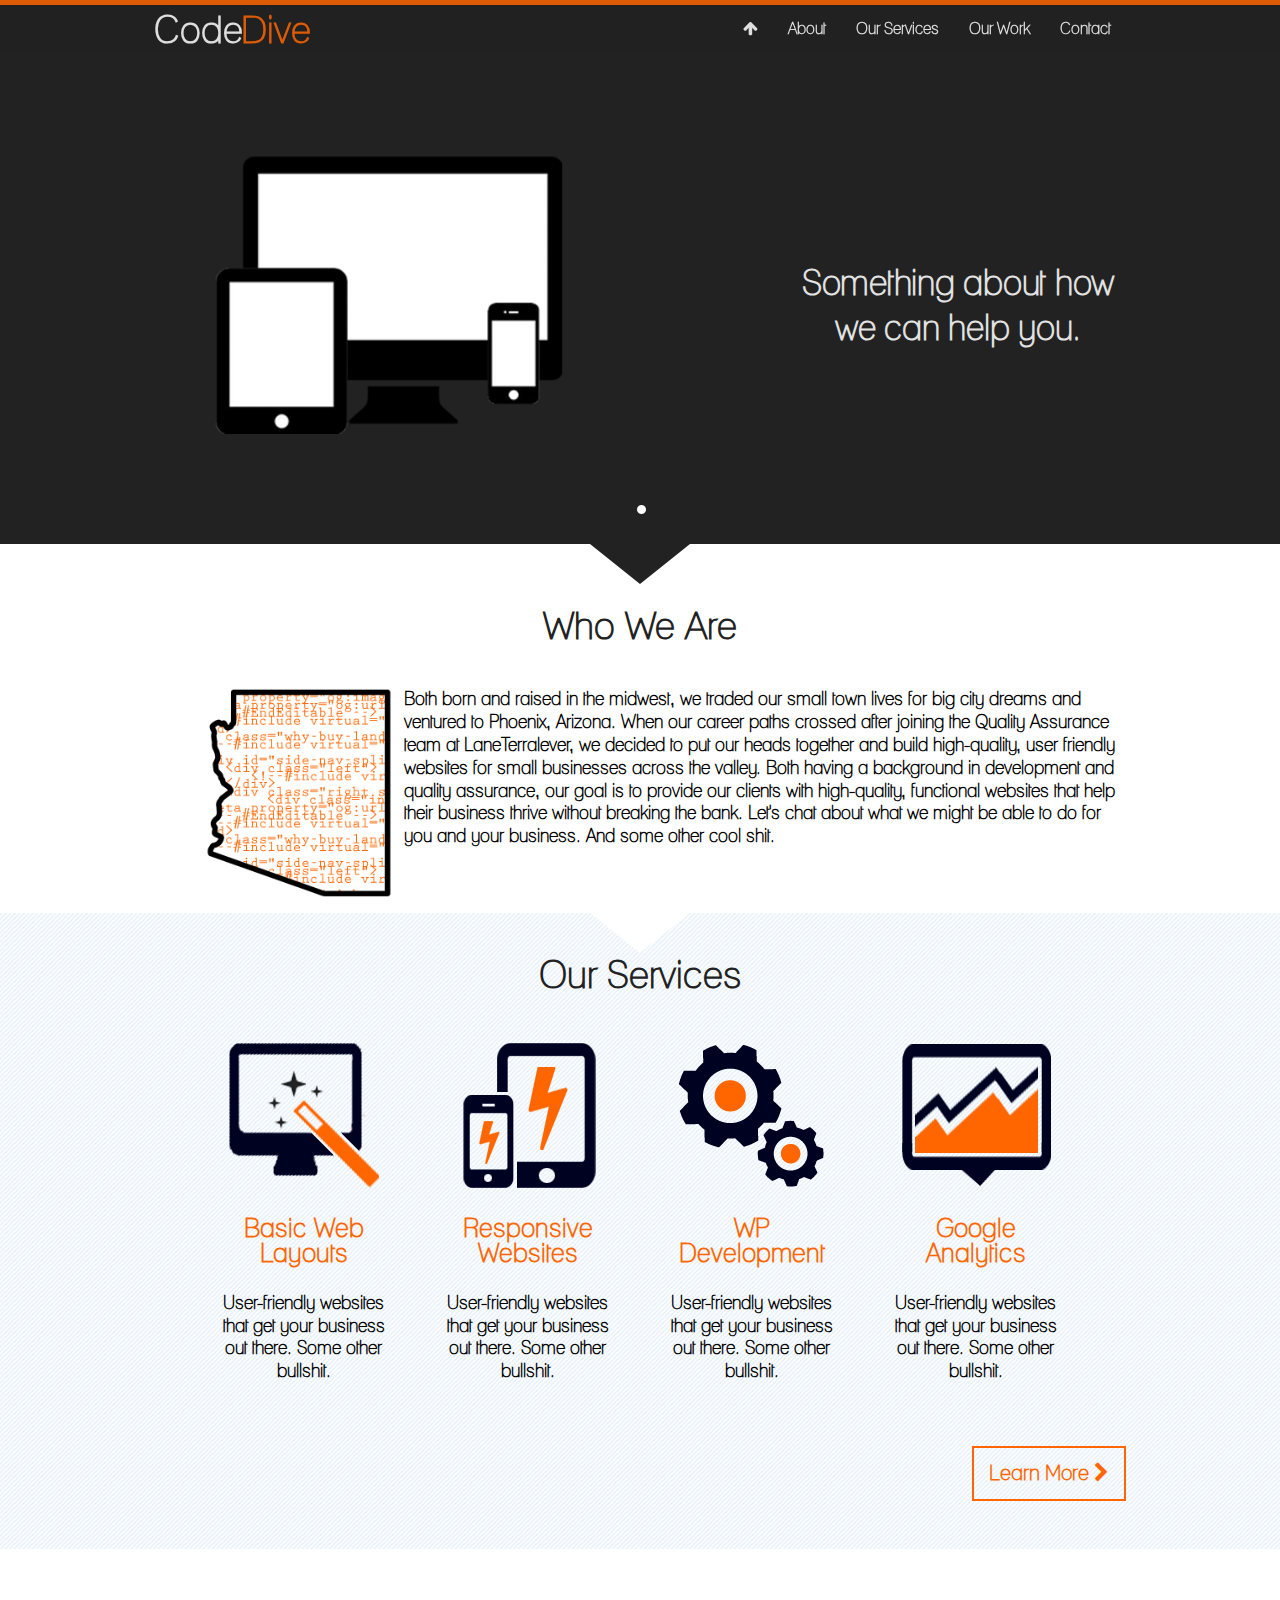
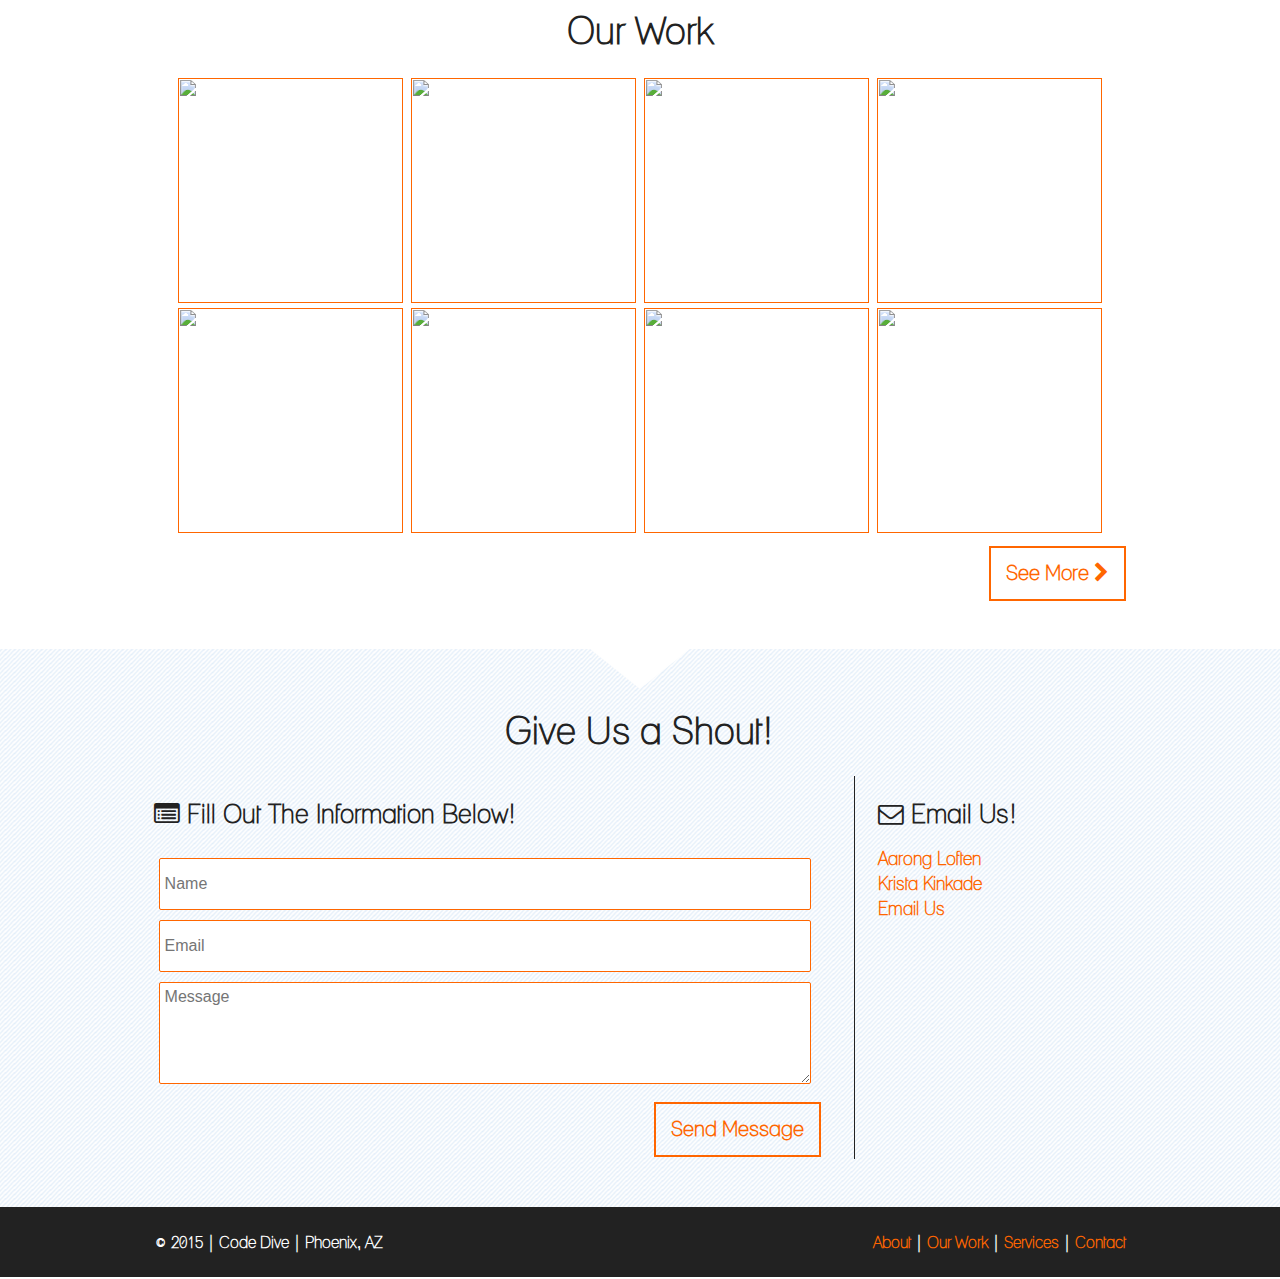
==== index.html @ aef949ad "Merge branch 'master' into aarong" ====
<!DOCTYPE html>
<html xmlns="http://www.w3.org/1999/xhtml" xml:lang="en" lang="en">
<head>
<link href='http://fonts.googleapis.com/css?family=Gudea:400,700,400italic' rel='stylesheet' type='text/css'>
<meta http-equiv="content-type" content="text/html; charset=utf-8" />
<meta http-equiv="X-UA-Compatible" content="IE=edge">
    <meta name="viewport" content="width=device-width, initial-scale=1">
<title>Code Dive</title>
<link rel="stylesheet" href="site.css">
<link rel="stylesheet" href="font-awesome/css/font-awesome.min.css">
<link rel="stylesheet" href="css/slider.css">
<script src="js/smooth-scroll.js"></script>
    <!-- HTML5 Shim for IE -->
    <!--[if IE]>
        <script src="http://html5shiv.googlecode.com/svn/trunk/html5.js"></script>
    <![endif]-->
</head>
<body>
<div id="home"></div>
<header>
    <div id="navbar">
        <div id="top"></div>
        <div class="container headerContainerContainer">
            <div id="headerContainer">
                <div id="logo">
                    <h1>Code <span class='orange'>Dive</span></h1>
                </div>
                <div class="menuLines">
                    <hr>
                    <hr>
                    <hr>
                </div>
                <div class="mobileClose hide">
                    X
                </div>
                <nav class="group navbarSection">
                    <ul>
                        <li><a data-scroll href='#contact'>Contact</a></li>
                        <li><a data-scroll href='#OurWork'>Our Work</a></li>
                        <li><a data-scroll href='#WhatWeDo'>Our Services</a></li>
                        <li><a data-scroll href='#whatWeDo'>About</a></li>
                        <li class="fullTop"><a data-scroll href='#home'><span class='fa fa-arrow-up'></span></a></li>
                    </ul>
                </nav>
            </div>
        </div>
    </div>
</header>
    <!-- <a data-scroll class="topLink hide" href='#home'>Back to Top</a> -->

    <div class="bannerBacking">
    </div>
    <div id="banner">
        <!-- Jssor Slider Begin -->
        <!-- To move inline styles to css file/block, please specify a class name for each element. --> 
        <!-- ================================================== -->
        <div id="slider1_container" class="slider1_container">
                <!-- Loading Screen -->
                <div u="loading" class="sliderLoadingScreen">
                    <div class="sliderInner1">
                    </div>
                    <div class="sliderInner2">
                    </div>
                </div>
            <!-- Slides Container -->
            <div u="slides" class="sliderContainer">
                <div class="MyBanner group">
                    <figure id="bannerLeft">
                        <img src="images/img/webMine.png" alt="Responsive Web Design" />
                    </figure>
                    <div id="bannerRight">
                        <p>Something about how we can help you.</p>
                    </div>
                </div>
                <figure>
                    <img u="image" src2="images/img/1920/red.jpg" />
                </figure>
                <figure>
                    <img u="image" src2="images/img/1920/purple.jpg" />
                </figure>
                <figure>
                    <img u="image" src2="images/img/1920/blue.jpg" />
                </figure>
            </div>
            <!-- indicators container -->
                <div u="navigator" class="jssorb21 indicators">
                    <div u="prototype"></div>
                </div>
            <!-- Arrow Left -->
                <span u="arrowleft" class="jssora21l sliderLeftArrow">
                </span>
            <!-- Arrow Right -->
                <span u="arrowright" class="jssora21r sliderRightArrow">
                </span>
        </div> <!-- end slider container -->
        <!-- Jssor Slider End -->
    </div> <!-- end #banner -->
    <div class='arrow-down-dark'></div><!--<div class='thang group'></div>-->
<main id="content">
    <section class="container">
        <div id="whatWeDo">
            <h2>Who We Are</h2>
            <figure class='phx'>
                <img src='images/img/az2.png' />
            </figure>
            <p>Both born and raised in the midwest, we traded our small town lives for big city dreams and ventured to Phoenix, Arizona. When our career paths crossed after joining the Quality Assurance team at LaneTerralever, we decided to put our heads together and build high-quality, user friendly websites for small businesses across the valley. Both having a background in development and quality assurance, our goal is to provide our clients with high-quality, functional websites that help their business thrive without breaking the bank. Let's chat about what we might be able to do for you and your business. And some other cool shit.</p>
        </div>
        <div class="clear">
        </div>
    </section><!-- end .container -->
    <div class='arrow-down'></div>
    <div class='bg'>
        <section class="container">
            <div id="WhatWeDo" class='group'>
                <div class='services group'>
                    <h2>Our Services</h2>
                    <!-- Arrow Left -/->
                    <span class="servicesArrowLeft sliderArrows">
                        <img src="/images/img/home/left-arrow-small.png">
                    </span>
                    <!-- Arrow Right -/->
                    <span class="servicesArrowRight sliderArrows">
                        <img src="/images/img/home/right-arrow-small.png">
                    </span>
                    -->
                    <div class="manualSlider">
                        <figure class='serv'>
                            <a href='#'>
                                <img src='images/img/web-layouts.png' alt='something' />
                                <h3>Basic Web Layouts</h3>
                            </a>
                            <p>User-friendly websites that get your business out there. Some other bullshit.</p>
                        </figure>
                        <figure class='serv'>
                            <a href='#'>
                                <img src='images/img/responsive-websites.png' alt='something' />
                                <h3>Responsive Websites</h3>
                            </a>
                            <p>User-friendly websites that get your business out there. Some other bullshit.</p>
                        </figure>
                        <figure class='serv'>
                            <a href='#'>
                                <img src='images/img/wordpress-dev.png' alt='something' />
                                <h3>WP Development</h3>
                            </a>
                            <p>User-friendly websites that get your business out there. Some other bullshit.</p>
                        </figure>
                        <figure class='serv'>
                            <a href='#'>
                                <img src='images/img/google-analytics.png' alt='something' />
                                <h3>Google Analytics</h3>
                            </a>
                            <p>User-friendly websites that get your business out there. Some other bullshit.</p>
                        </figure>
                    </div>
                    <a href='services.html' class='button'>Learn More <span class='fa fa-chevron-right'></span></a>
                </div><!-- end #services -->
            </div> <!-- end #WhatWeDo -->
        </div> <!-- end .container -->
    </section> <!-- end .bg -->
    <section class="container">
        <div id="OurWork" class='group'>
            <h2>Our Work</h2>
            <div class="samples">
                <a href=""><img src="images/img/samples/" alt="" height="225px" width="225px"></a>
                <a href=""><img src="images/img/samples/" alt="" height="225px" width="225px"></a>
                <a href=""><img src="images/img/samples/" alt="" height="225px" width="225px"></a>
                <a href=""><img src="images/img/samples/" alt="" height="225px" width="225px"></a>
                <a href=""><img src="images/img/samples/" alt="" height="225px" width="225px"></a>
                <a href=""><img src="images/img/samples/" alt="" height="225px" width="225px"></a>
                <a href=""><img src="images/img/samples/" alt="" height="225px" width="225px"></a>
                <a href=""><img src="images/img/samples/" alt="" height="225px" width="225px"></a>
            </div>
            <a href='work.html' class='button'>See More <span class='fa fa-chevron-right'></span></a>
        </div>
    </section>
    <div class='arrow-down'></div>
    <div class="bg">
        <section class="container">
            <div id="contact" class="group">
                <h2>Give Us a Shout!</h2>
                <div id='contactForm'>
                    <h3><span class='fa fa-list-alt'></span> Fill Out The Information Below!</h3>
                    <!--<php
                    if($success != "") {//if success
                    echo "<span class='success'>Your email has been sent. Thank you.</span>";//display message
                    }
                    > -->
                    <form method='post' action='index.php'>
                        <input id='name' name='name' type='text' placeholder='Name' required/>
                        <input id='email' name='email' type='text' placeholder='Email' required/>
                        <textarea id='comment' name='comment' rows='5' cols='10' placeholder='Message' required ></textarea><br />
                        <input type="submit" name="Submit" value="Send Message" class='button'/>
                    </form>
                </div> <!-- end #contactForm -->
                <div id="contactInfo">
                    <div id="contactContent">
                        <h3><span class='fa fa-envelope-o'></span> Email Us!</h3>
                        <p><a href="mailto:aaronloften@gmail.com?cc=kristakinkade@gmail.com">Aarong Loften</p>
                        <p><a href="mailto:kristakinkade@gmail.com?cc=aaronloften@gmail.com">Krista Kinkade</a></p>
                        <p><a href="mailto:kristakinkade@yahoo.com, aaronloften@yahoo.com">Email Us</a></p>
                    </div> <!-- end #contactContent -->
                </div> <!-- end #contactInfo -->
            </div> <!-- end #contact -->
        </section> <!-- end .container -->
    </div> <!-- end .bg -->
</main> <!-- end #content -->
<footer>
    <div class='container'>
        <div class='left'>
            <p>&copy; 2015 | Code Dive | Phoenix, AZ</p>
        </div>
        <div class='right'>
            <p><a data-scroll href='#whatWeDo'>About</a> | <a data-scroll href='#OurWork'>Our Work</a> | <a data-scroll href='#WhatWeDo'>Services</a> | <a data-scroll href='#contact'>Contact</a></p>
        </div>
    </div>
</footer> 

<!----------------------------------------
    JavaScript
---------------------------------------->
<script>
    smoothScroll.init();
</script>
<!-- Marketing messaging and featurettes
    ================================================== -->
    <!-- Wrap the rest of the page in another container to center all the content. -->

    <!-- Bootstrap core JavaScript
    ================================================== -->
    <!-- Placed at the end of the document so the pages load faster -->
    <script src="js/jquery-1.9.1.min.js"></script>
    <script src="js/bootstrap.min.js"></script>
    <script src="js/docs.min.js"></script>
    <!-- IE10 viewport hack for Surface/desktop Windows 8 bug -->
    <script src="ie10-viewport-bug-workaround.js"></script>

    <!-- jssor slider scripts-->
    <!-- use jssor.js + jssor.slider.js instead for development -->
    <!-- jssor.slider.mini.js = (jssor.js + jssor.slider.js) -->
    <script type="text/javascript" src="js/jssor.slider.mini.js"></script>
 <script>
 
        $(document).ready(function(){
        //All js that should fire off when page loads should go under here
        
            windowSizeCheck();
            //Check viewport size and respond properly            
            
            $(".sliderArrows").click(function () {
            //Slider code
            
                var sliderSpeed = 500;
                //Set the slider speed in milliseconds

                $(".manualSlider .serv").each(function(){
                   $(this).animate({right: "+=100"}, sliderSpeed); 
                });
                //The actual sliding of the sections
                
                setTimeout(function(){ 
                    $(".manualSlider .serv:eq(0)").remove().appendTo(".manualSlider").css("right", "0px");
                }, sliderSpeed);
                //pushes the first item to the end

            });
            
        });
        
        $(window).resize(function(){
            windowSizeCheck();
        });
        
        function windowSizeCheck(){
            if($(window).width() <= 770){
                $(".navbarSection, .fullTop, .mobileClose").addClass("hide");
                $(".topLink, .menuLines").removeClass("hide");
                $(".headerContainerContainer").addClass("fullWidth");
            }else{
                $(".navbarSection, .fullTop").removeClass("hide mobileMenuExpanded");
                $(".topLink, .menuLines").addClass("hide");
                $(".headerContainerContainer").removeClass("fullWidth");
                }
        }
        
        $(".menuLines, .mobileClose").click(function(){
            $(".menuLines, .mobileClose").toggleClass("hide");
            $(".navbarSection").toggleClass("hide mobileMenuExpanded");
        });
 
        jQuery(document).ready(function ($) {

            var options = {
                $FillMode: 2,                                       //[Optional] The way to fill image in slide, 0 stretch, 1 contain (keep aspect ratio and put all inside slide), 2 cover (keep aspect ratio and cover whole slide), 4 actual size, 5 contain for large image, actual size for small image, default value is 0
                $AutoPlay: true,                                    //[Optional] Whether to auto play, to enable slideshow, this option must be set to true, default value is false
                $AutoPlayInterval: 4000,                            //[Optional] Interval (in milliseconds) to go for next slide since the previous stopped if the slider is auto playing, default value is 3000
                $PauseOnHover: 1,                                   //[Optional] Whether to pause when mouse over if a slider is auto playing, 0 no pause, 1 pause for desktop, 2 pause for touch device, 3 pause for desktop and touch device, 4 freeze for desktop, 8 freeze for touch device, 12 freeze for desktop and touch device, default value is 1

                $ArrowKeyNavigation: true,                           //[Optional] Allows keyboard (arrow key) navigation or not, default value is false
                $SlideEasing: $JssorEasing$.$EaseOutQuint,          //[Optional] Specifies easing for right to left animation, default value is $JssorEasing$.$EaseOutQuad
                $SlideDuration: 800,                               //[Optional] Specifies default duration (swipe) for slide in milliseconds, default value is 500
                $MinDragOffsetToSlide: 20,                          //[Optional] Minimum drag offset to trigger slide , default value is 20
                //$SlideWidth: 600,                                 //[Optional] Width of every slide in pixels, default value is width of 'slides' container
                //$SlideHeight: 300,                                //[Optional] Height of every slide in pixels, default value is height of 'slides' container
                $SlideSpacing: 0,                                     //[Optional] Space between each slide in pixels, default value is 0
                $DisplayPieces: 1,                                  //[Optional] Number of pieces to display (the slideshow would be disabled if the value is set to greater than 1), the default value is 1
                $ParkingPosition: 0,                                //[Optional] The offset position to park slide (this options applys only when slideshow disabled), default value is 0.
                $UISearchMode: 1,                                   //[Optional] The way (0 parellel, 1 recursive, default value is 1) to search UI components (slides container, loading screen, navigator container, arrow navigator container, thumbnail navigator container etc).
                $PlayOrientation: 1,                                //[Optional] Orientation to play slide (for auto play, navigation), 1 horizental, 2 vertical, 5 horizental reverse, 6 vertical reverse, default value is 1
                $DragOrientation: 1,                                //[Optional] Orientation to drag slide, 0 no drag, 1 horizental, 2 vertical, 3 either, default value is 1 (Note that the $DragOrientation should be the same as $PlayOrientation when $DisplayPieces is greater than 1, or parking position is not 0)
              
                $BulletNavigatorOptions: {                          //[Optional] Options to specify and enable navigator or not
                    $Class: $JssorBulletNavigator$,                 //[Required] Class to create navigator instance
                    $ChanceToShow: 2,                               //[Required] 0 Never, 1 Mouse Over, 2 Always
                    $AutoCenter: 1,                                 //[Optional] Auto center navigator in parent container, 0 None, 1 Horizontal, 2 Vertical, 3 Both, default value is 0
                    $Steps: 1,                                      //[Optional] Steps to go for each navigation request, default value is 1
                    $Lanes: 1,                                      //[Optional] Specify lanes to arrange items, default value is 1
                    $SpacingX: 8,                                   //[Optional] Horizontal space between each item in pixel, default value is 0
                    $SpacingY: 8,                                   //[Optional] Vertical space between each item in pixel, default value is 0
                    $Orientation: 1,                                //[Optional] The orientation of the navigator, 1 horizontal, 2 vertical, default value is 1
                    $Scale: false                                   //Scales bullets navigator or not while slider scale
                },

                $ArrowNavigatorOptions: {                           //[Optional] Options to specify and enable arrow navigator or not
                    $Class: $JssorArrowNavigator$,                  //[Requried] Class to create arrow navigator instance
                    $ChanceToShow: 1,                               //[Required] 0 Never, 1 Mouse Over, 2 Always
                    $AutoCenter: 2,                                 //[Optional] Auto center arrows in parent container, 0 No, 1 Horizontal, 2 Vertical, 3 Both, default value is 0
                    $Steps: 1                                       //[Optional] Steps to go for each navigation request, default value is 1
                }
            };

            //Make the element 'slider1_container' visible before initialize jssor slider.
            $("#slider1_container").css("display", "block");
            var jssor_slider1 = new $JssorSlider$("slider1_container", options);

            //responsive code begin
            //you can remove responsive code if you don't want the slider scales while window resizes
            function ScaleSlider() {
                var bodyWidth = document.body.clientWidth;
                if (bodyWidth)
                    jssor_slider1.$ScaleWidth(Math.min(bodyWidth, 1920));
                else
                    window.setTimeout(ScaleSlider, 30);
            }
            ScaleSlider();

            $(window).bind("load", ScaleSlider);
            $(window).bind("resize", ScaleSlider);
            $(window).bind("orientationchange", ScaleSlider);
            //responsive code end
        });
    </script>
</body>
</html>
---- site.css ----
/*----------------------------------------
    <meta name="viewport" content="width=device-width, initial-scale=1.0, minimum-scale=1.0" /><meta charset="UTF-8" />
----------------------------------------*/
/*========================================
    GLOBAL PAGE STYLES
========================================*/
h1, h2 {
    margin: 0;
    font-size: 2.4em;
}
img {
    border: none;
}

@font-face {
    font-family: 'fonts/lane_-_narrowregular';
    src: url('fonts/LANENAR_-webfont.eot');
    src: url('fonts/LANENAR_-webfont.eot?#iefix') format('embedded-opentype'),
         url('fonts/LANENAR_-webfont.woff') format('woff'),
         url('fonts/LANENAR_-webfont.ttf') format('truetype'),
         url('fonts/LANENAR_-webfont.svg#lane_-_narrowregular') format('svg');
    font-weight: normal;
    font-style: normal;
}
body {
	background: #fff;
	color: #222;
	margin: 0;
    font-family: 'fonts/lane_-_narrowregular', Tahoma;
	font-weight: bold;
	}
.container {
    width: 76%;
    margin: 0 auto;
}
.bg {
    background: url(images/img/bg-diag.gif) top center;
}
.group:after {
    content: '.';
    display: block;
    height: 0;
    clear: both;
    visibility: hidden;
}
    
.clear {
    clear:both;
}

.hide {
    display:none;
}

.fullWidth{
    width:100%;
}

/*----------------------------------------
    GLOBAL BODY TEXT STYLES
----------------------------------------*/
h1 {
    color: #fff;
    word-spacing: -0.31em;
    padding-top: 7px;
}
h2 {
    line-height: 1.75em;
    text-align: center;
    padding: 50px 0 10px 0;
}
h3 {
    font-size: 1.6em;
}
a h3 {
    font-size: 1.6em;
    color: #FF6600;
    transition: all .2s ease-in-out;
}
a:hover h3 {
    color: #222;
}
#content {

}
.content {
	padding-top: 50px;
}
.button {
	border: solid #FF6600 2px;
	font-size: 1.3em;
	color: #FF6600;
	padding: 15px;
	clear: both;
	float: right;
	background: none;
	margin-top: 10px;
	font-family: 'fonts/lane_-_narrowregular', Tahoma;
	font-weight: bold;
	transition: all .2s ease-in-out;
}
.button:hover {
    border: solid #222 2px;
    color: #222;
    cursor: pointer;
}
p {
    font-size: 1.1em;
    padding-bottom: 10px;
    line-height: 1.3em;
    color: #000;
}
a {
    color: #FF6600;
    text-decoration: none;
    transition: all .2s ease-in-out;
}
a:hover {
    text-decoration: none;
    color: #222;
}
a img {
    transition: all .2s ease-in-out;
}
a:hover img {
    transform: scale(1.1);
}
.left {
    float: left;
}
.right {
    float: right;
}
.orange {
    color: #FF6600;
}    
.arrow-down {
    width: 0;
    height: 0;
    border-left: 50px solid transparent;
    border-right: 50px solid transparent;
    border-top: 40px solid #fff;
    margin: 0 auto -40px auto;
    z-index: 99;
    position: relative;
    text-align: center
}
.arrow-down-dark {
    width: 0;
    height: 0;
    border-left: 50px solid transparent;
    border-right: 50px solid transparent;
    border-top: 40px solid #222;
    margin: 0 auto -40px auto;
    z-index: 99;
    position: relative;
    text-align: center;
}
/*----------------------------------------
    HEADER PAGE STYLES
----------------------------------------*/
/*  Header Top Styles
----------------------------------------*/
#top {
    height: 5px;
    background: #FF6600;
}
header {
    /*height: 100px;*/
    position: fixed;
    top:0px;
    width: 100%;
    z-index: 100;
}
.bannerBacking{
    height:52px;
    background: #222;
}
#logo {
    float: left;
    width: 160px;
}
#navbar {
    height: 53px;
    opacity: 0.85;
    background: rgba(34, 34, 34, 0.85);
}
/*----------------------------------------    
    MAIN NAVIGATION PAGE STYLES
----------------------------------------*/
nav {
    line-height: 33px;
    font-size: 12pt;
    color: #fff !important;
    float: right;
    width: 410px;
}
nav ul{
    list-style-type: none;
    padding: 0;
    margin: auto;
    text-align: right;
} 
nav ul li{
    float: right;
    position: relative;
    padding-top: 8px;
}
nav ul li a {
    padding: 0 15px;
    color: #fff !important;
    transition: all .2s ease-in-out;
}
nav ul li:hover {
    border-top: solid 5px #222;
    height: 40px;
    margin-top: -5px;
    text-decoration: none;
}

.menuLines {
    position:relative;
    left:-15px;
    width:30px;
    padding-top:2px;
    float:right;
    cursor:pointer;
}

.menuLines hr{
    border:0px;
    border-bottom:1px solid white;
    margin:0px;
    margin-top:10px;
}

.mobileMenuExpanded {
    background-color: rgba(36,36, 36, 0.85);
    float:none;
    text-align:center;
    width:100%;
    position:relative;
    display:inline-block;
    top:2px;
}

.mobileMenuExpanded ul {
    text-align:center;
}

.mobileMenuExpanded ul li {
    float:none;
}

.mobileClose {
    position:relative;
    top:10px;
    left:-15px;
    width:30px;
    color:white;
    background-color:dimgray;
    font-size:30px;
    padding-top:2px;
    float:right;
    cursor:pointer;
    text-align:center;
}

/*  ----------------------------------------
    Carousel Area
----------------------------------------*/
.MyBanner {
    padding-top: 90px;
    height: auto;
    background-color: #222;
}

#bannerLeft {
    float: left;
    width: 55%;
    height: auto;
    text-align: center;
}
#bannerLeft img {
    width: 50%;
    height: auto;
}
#bannerRight {
    float: right;
    width: 38%;
    height: 100%;
    font-size: 2em;
    text-align: center;
}
#bannerRight p {
    margin-top: 25%;
    padding-bottom: 0 !important;
    margin-right: 160px;
    color: #e2e2e2;
}

/*----------------------------------------
    HOME PAGE STYLES
----------------------------------------*/
/*----------------------------------------
    Who We Are/What We Do
----------------------------------------*/
#WhatWeDo {
    clear: both;
    padding-bottom: 3em;
    padding-top: 20px;
}
.services {
    text-align: center;
}
.serv {
    width: 200px;
    min-width:150px;
    display:inline-block;
    padding: 0.8%;
    margin-left:10px;
    margin-right:10px;
    box-sizing:border-box;
}

/*----------------------------------------
    SERVICES PAGE
----------------------------------------*/
.services h2 {
    padding: 10px 0;
}
.banner {
    background: url(images/img/notes.jpg) center no-repeat;
    background-size: cover;
    height: 300px;
}
.serviceDetail h3 {
	text-align: center;
    margin: 0;
    height: 80px;
}
.serviceDetail h3 img {
        width: 8%;
    float: left;
}
.serviceDetail h3:hover {
    color: #FF6600;
}
.serviceDetail {
    padding: 20px;
}
.serviceDetail .cont {
    text-align: left;
}
.serviceDetail .img {
    text-align: center;
}
.serviceDetail .img img {
    width: 35%;
}
.serviceDetail .left, .serviceDetail .right {
	width: 50%;
}
.container {
    width: 76%;
	margin: 0 auto;
}
.phx img {
    height: 210px;
    float: left;
    padding: 0 0 15px;
}
    
.ac-container label{
	position: relative;
	z-index: 20;
	display: block;
	    height: auto;
	cursor: pointer;
	line-height: 80px;
    
}
.ac-container label:hover{
	/*background: #fff;*/
}
.ac-container input:checked + label,
.ac-container input:checked + label:hover{
	background: #c6e1ec;
	color: #3d7489;
	text-shadow: 0px 1px 1px rgba(255,255,255, 0.6);
	box-shadow: 
		0px 0px 0px 1px rgba(155,155,155,0.3), 
		0px 2px 2px rgba(0,0,0,0.1);
}
.ac-container label:hover:after,
.ac-container input:checked + label:hover:after{
	content: '';
	position: absolute;
	width: 24px;
	height: 24px;
	right: 13px;
	top: 7px;
	background: transparent url(../images/arrow_down.png) no-repeat center center;	
}
.ac-container input:checked + label:hover:after{
	background-image: url(../images/arrow_up.png);
}
.ac-container input{
	display: none;
}
.ac-container article{
	background: transparent;
	margin-top: -1px;
	overflow: hidden;
	height: 0px;
	position: relative;
	z-index: 10;
	-webkit-transition: height 0.3s ease-in-out;
	-moz-transition: height 0.3s ease-in-out;
	-o-transition: height 0.3s ease-in-out;
	-ms-transition: height 0.3s ease-in-out;
	transition: height 0.3s ease-in-out;
}
.ac-container input:checked ~ article{
	-webkit-transition: height 0.5s ease-in-out;
	-moz-transition: height 0.5s ease-in-out;
	-o-transition: height 0.5s ease-in-out;
	-ms-transition: height 0.5s ease-in-out;
	transition: height 0.5s ease-in-out;
}
.ac-container input:checked ~ article.ac-small{
	height: 140px;
}
.ac-container input:checked ~ article.ac-medium{
	height: 180px;
}
.ac-container input:checked ~ article.ac-large{
	height: 230px;
}
.contactCallout {
    clear: both;
    text-align: center;
    margin: 0 auto;
    background: url(images/img/keyboard.jpg) center no-repeat;
    background-size: cover;
    height: 200px;
    opacity: 0.75;
    position: relative;
}
.contactCallout .button {
    float: none;
    opacity: 1.0;
    color: #fff;
    border: solid #fff 2px;
}
.contactCallout .button:hover {
    color: #FF6600;
    border: solid #FF6600 2px;
}
.fixit {
    padding-top: 90px;
    vertical-align: middle;
}
/*----------------------------------------
    OurWork
----------------------------------------*/
#OurWork {
    padding-bottom: 3em;
    clear:both;
}
.samples {
    text-align: center;
}
.samples img{
    border: solid 2px #fff;
    -moz-transition: all 0.5s ease-in-out;
    -webkit-transition: all 0.5s ease-in-out;
    transition: all 0.5s ease-in-out;
}

/*----------------------------------------
    OurWorkPage
----------------------------------------*/

.ourWorkTop {
    text-align:center;
}

.ourWorkTop figure {
    position:relative;
    display:inline-block;
}

.ourWorkTop figure img {
    position:relative;
    height:100px;
}

/*----------------------------------------
    CONTACT
----------------------------------------*/
input, textarea {
    padding: 5px;
    font-size: 1em;
    font-family: sans-serif;
}
input:focus {
    border: solid 1px #222;
}
#contact {
      padding-bottom: 3em;
}
#contactForm {
    width: 70%; /* 50px */
    float: left;
    box-sizing:border-box;
    padding-right:14px;
}
#name, #email, #comment{
    width: 96%;
    border-radius: 2px;
    background-color: #fff;
    border: solid 1px #FF6600;
    margin: 5px;
}
#name, #email {
    height: 40px;
}
#comment {
    max-width: 96%;
}
.success {
    font-size: 1.4em;
    color: #222;
    margin-top: 10px;
}
#contactInfo {
    float: right;
    width: 28%; /* 48px */
    border-left: solid 1px #222;
    height: 383px;
    box-sizing:border-box;
    padding-left:6px;
}
#contactInfo p {
    line-height: 15px;
    margin: 0 auto;
    font-weight: bold;
}
#contactContent {
    width: 231px;
    margin: 0 auto;
}

/*----------------------------------------
    SPECIAL PAGE ITEM STYLES
----------------------------------------*/

.topLink {
    position:fixed;
    bottom:0px;
    left:-50px;
    width:104px;
    height:28px;
    font-size:18px;
    line-height:28px;
    background-color:black;
    margin-left:50%;
    text-align:center;
    opacity: 0.7;
    z-index:10;
}

.topLink:hover {
    color:white;
    opacity: 1;
}


/*----------------------------------------
    FOOTER PAGE STYLES
----------------------------------------*/
footer {
	height: 60px;
	font-size: 0.9em;
	padding-top: 10px;
	text-align: center;
	background: #222;
	color: #fff;
	clear: both;
}
footer p {
    color: #fff;
}
footer a {
    color: #FF6600;
}
footer a:hover {
    color: #fff;
}

/*========================================
    Responsive Page Styles
========================================*/
/*----------------------------------------
    TABLET - PORTRAINT or LANDSCAPE
----------------------------------------*/
@media only screen and (max-width: 1040px) {
}
/*========================================
    MAIN PAGE STYLES
========================================*/
/*----------------------------------------
    HOME PAGE STYLES
----------------------------------------*/
/*  Page Specific Styles
----------------------------------------*/
/*  Other Specific styles   */

/*----------------------------------------
    TABLET - PORTRAINT or LANDSCAPE
----------------------------------------*/
@media only screen and (max-width: 1024px) {
}

/*----------------------------------------
    TABLET - PORTRAINT or LANDSCAPE
----------------------------------------*/
@media only screen and (max-width: 979px) {
}

/*----------------------------------------
    SMALL TABLET - PORTRAIT or LANDSCAPE, AFFECTS EVERYTYHING UNDER IPAD PORTRAIT
----------------------------------------*/
@media only screen and (max-width: 767px) {
}

/*----------------------------------------
    SMARTPHONES - BASED OFF NOTE 2 PORTRAIT & LANDSCAPE
----------------------------------------*/
@media only screen and (max-width: 640px) {
}

/*----------------------------------------
    SMARTPHONES - PORTRAIT AND LANDSCAPE
----------------------------------------*/
@media only screen and (max-width: 500px) {
}

/*----------------------------------------
    SMARTPHONES - PORTRAIT AND LANDSCAPE
----------------------------------------*/
@media only screen and (max-width: 480px) {
}

/*----------------------------------------
    SMARTPHONES - BASED OFF OF NOTE 2 PORTRAIT
----------------------------------------*/
@media only screen and (max-width: 360px) {
}

/*----------------------------------------
    SMARTPHONES - BASED OFF OF SMANSUNG MESMERIZE PORTRAIT
----------------------------------------*/
@media only screen and (max-width: 320px) {
}
---- css/slider.css ----
/* jssor slider arrow navigator skin 21 css */
/*
.jssora21l                  (normal)
.jssora21r                  (normal)
.jssora21l:hover            (normal mouseover)
.jssora21r:hover            (normal mouseover)
.jssora21l.jssora21ldn      (mousedown)
.jssora21r.jssora21rdn      (mousedown)
*/
.jssora21l, .jssora21r {
	display: block;
	position: absolute;
	/* size of arrow element */
	width: 55px;
	height: 55px;
	cursor: pointer;
	background: url(../images/img/a21.png) center center no-repeat;
	overflow: hidden;
}
.jssora21l { background-position: -3px -33px; }
.jssora21r { background-position: -63px -33px; }
.jssora21l:hover { background-position: -123px -33px; }
.jssora21r:hover { background-position: -183px -33px; }
.jssora21l.jssora21ldn { background-position: -243px -33px; }
.jssora21r.jssora21rdn { background-position: -303px -33px; }


 /* jssor slider bullet navigator skin 21 css */
/*
.jssorb21 div           (normal)
.jssorb21 div:hover     (normal mouseover)
.jssorb21 .av           (active)
.jssorb21 .av:hover     (active mouseover)
.jssorb21 .dn           (mousedown)
*/
.jssorb21 {
	position: absolute;
}
.jssorb21 div, .jssorb21 div:hover, .jssorb21 .av {
	position: absolute;
	/* size of bullet elment */
	width: 19px;
	height: 19px;
	text-align: center;
	line-height: 19px;
	color: white;
	font-size: 12px;
	background: url(../images/img/b21.png) no-repeat;
	overflow: hidden;
	cursor: pointer;
}
.jssorb21 div { background-position: -5px -5px; }
.jssorb21 div:hover, .jssorb21 .av:hover { background-position: -35px -5px; }
.jssorb21 .av { background-position: -65px -5px; }
.jssorb21 .dn, .jssorb21 .dn:hover { background-position: -95px -5px; }


.sliderContainer {
	cursor: default; 
	position: absolute; 
	left: 0px; 
	top: 0px; 
	width: 1300px; 
	height: 500px; 
	overflow: hidden;
}
.sliderLoadingScreen {
	position: absolute; 
	top: 0px; 
	left: 0px;
}
.sliderInner1 {
	filter: alpha(opacity=70); 
	opacity: 0.7; 
	position: absolute; 
	display: block;
	top: 0px; 
	left: 0px; 
	width: 100%; 
	height: 100%;
}
.sliderInner2 {
	position: absolute; 
	display: block; 
	background: url(images/img/loading.gif) no-repeat center center;
    top: 0px; 
	left: 0px; 
	width: 100%; 
	height: 100%;
}
.slider1_container {
	display: none; 
	position: relative; 
	margin: 0 auto;
	top: 0px; 
	left: 0px; 
	width: 1300px; 
	height: 500px; 
	overflow: hidden;
}
.indicators {
	bottom: 26px;
	right: 6px;
}
.sliderLeftArrow {
	top: 123px; 
	left: 8px;
}
.sliderRightArrow {
	top: 123px; 
	right: 8px;
}
#banner {
	min-height: 50px;
}
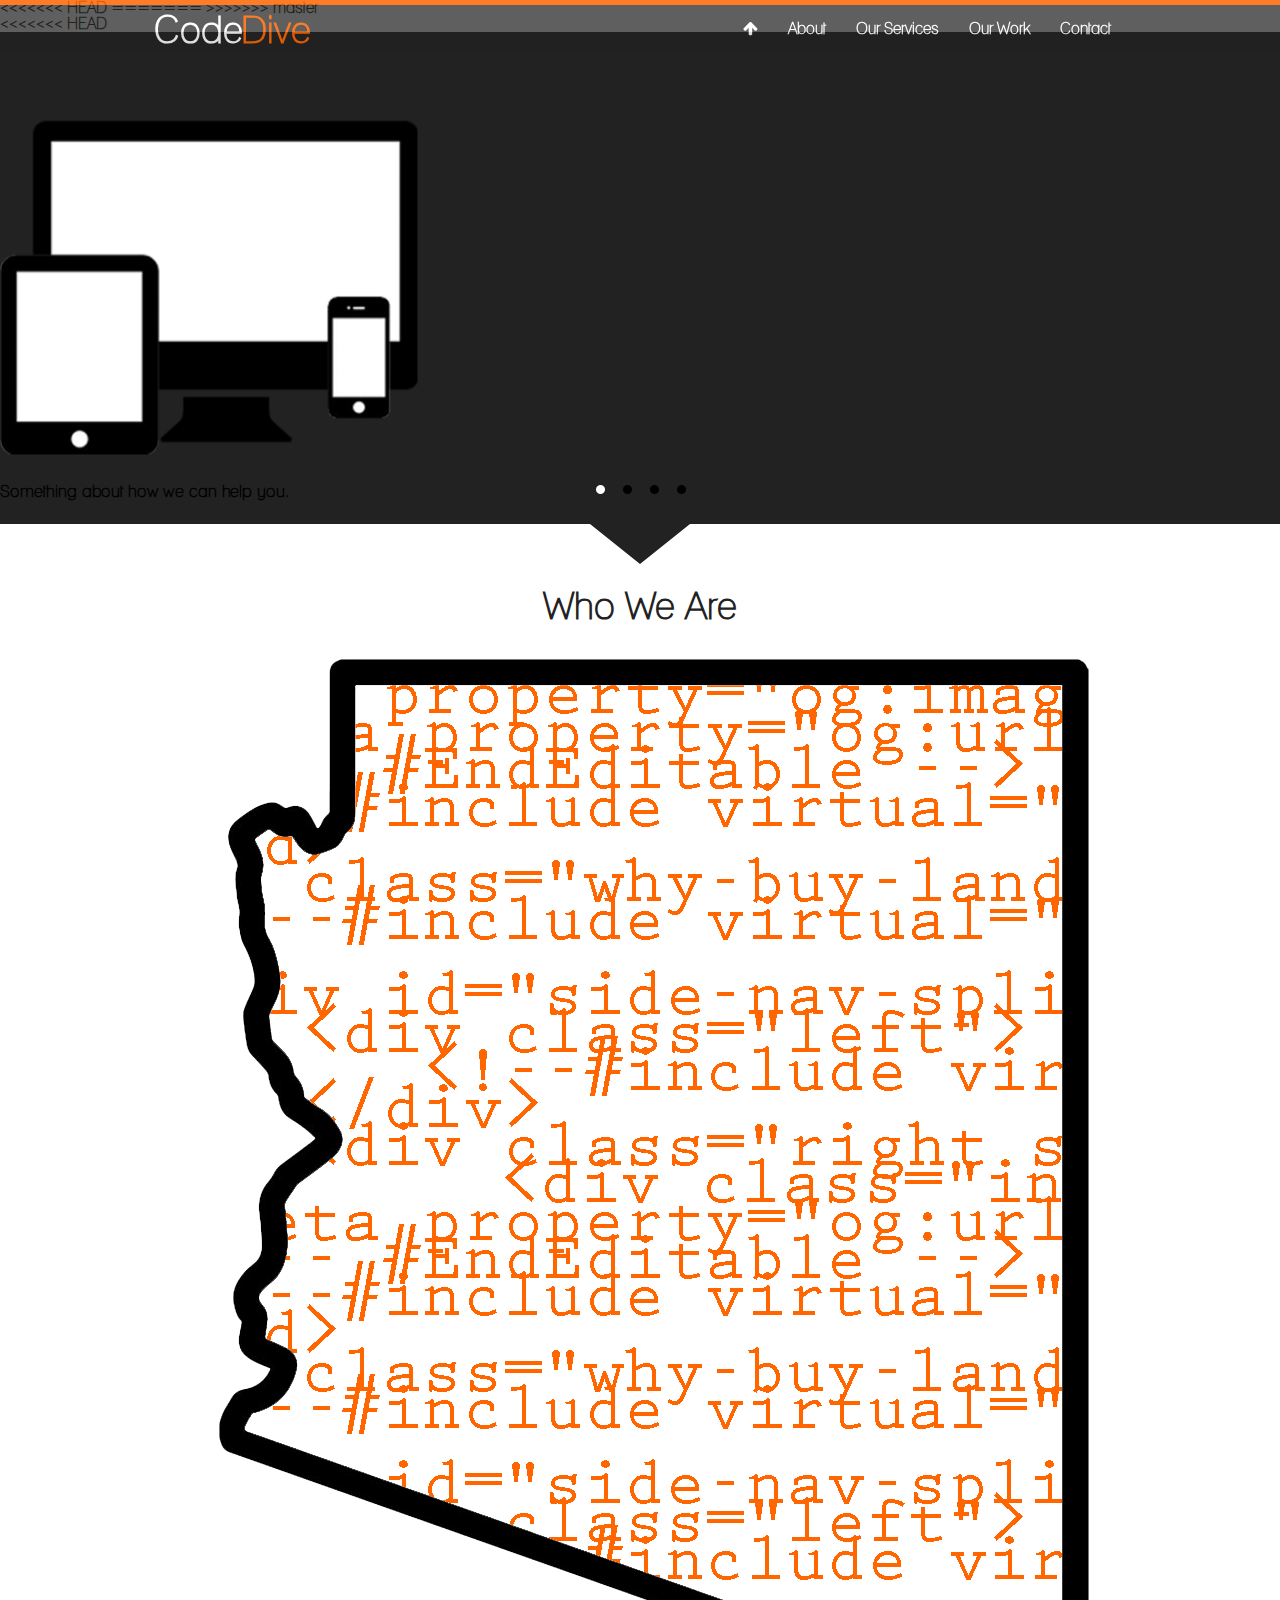
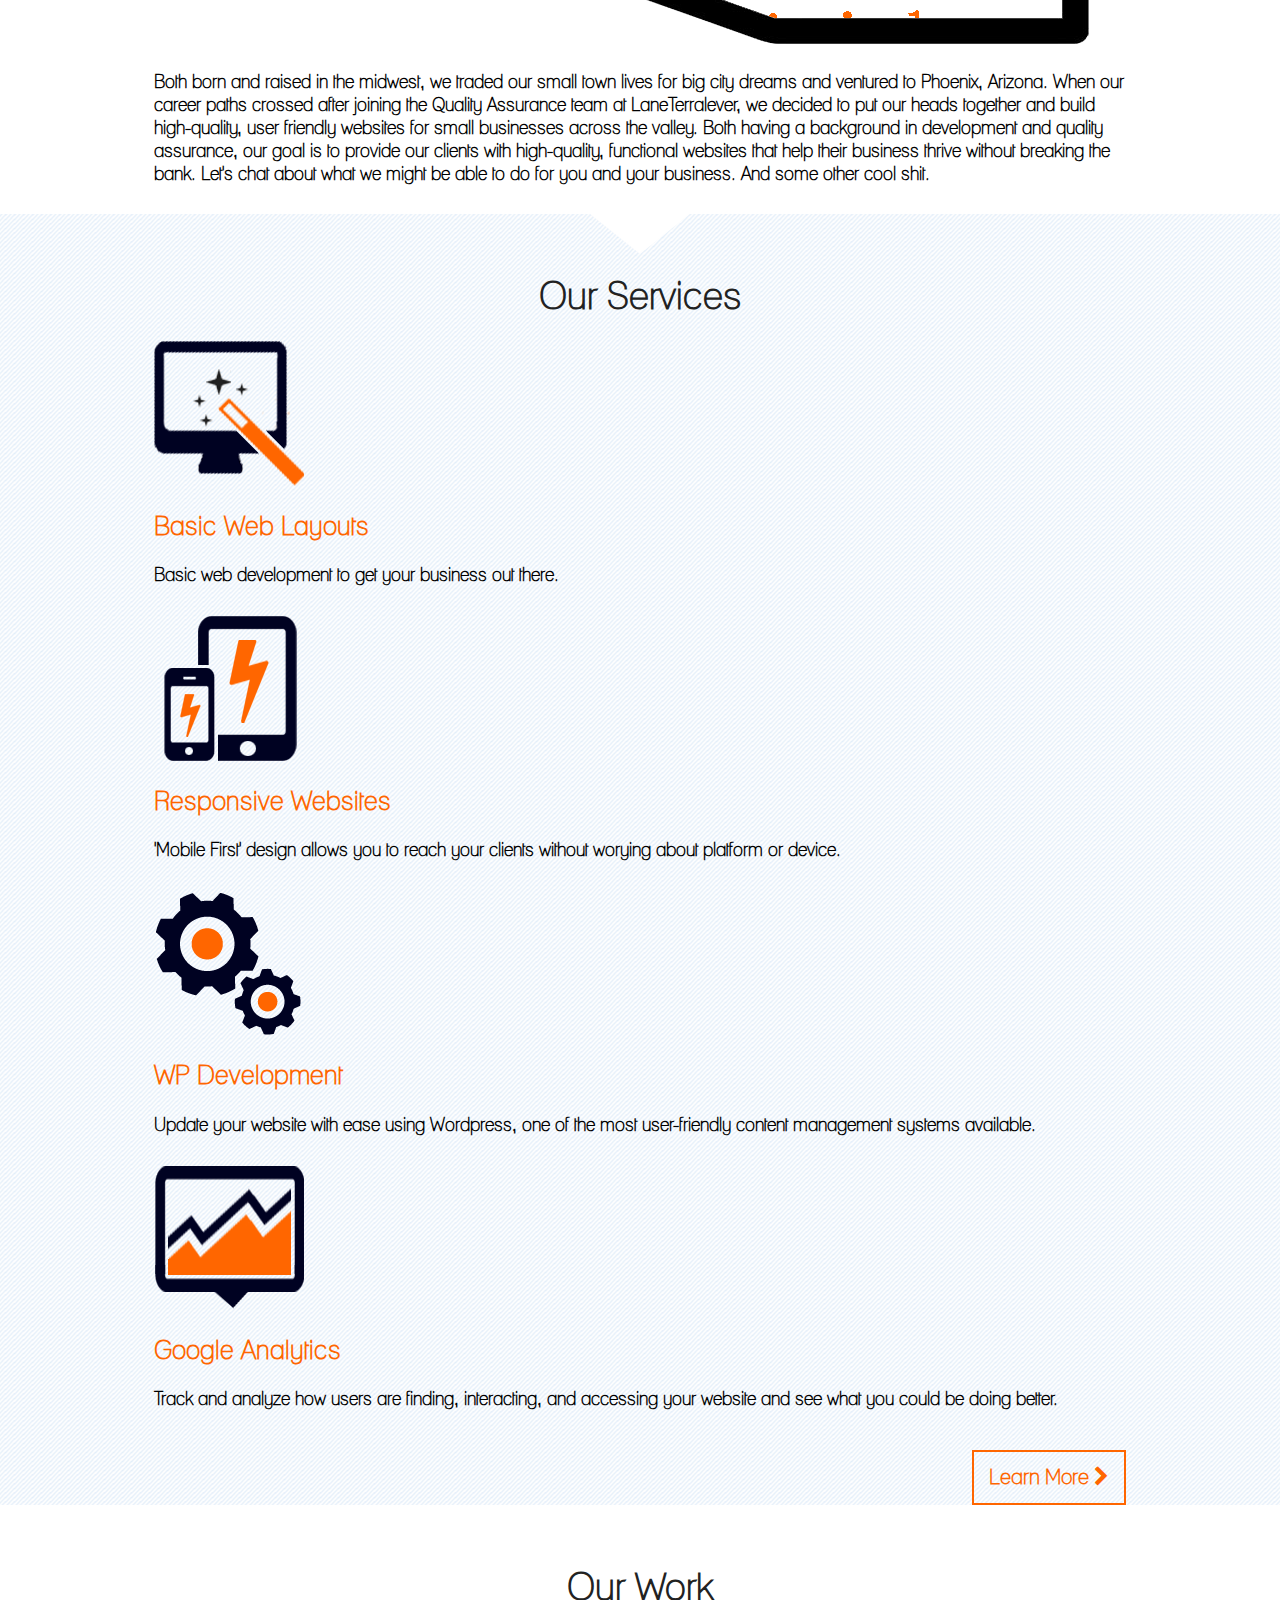
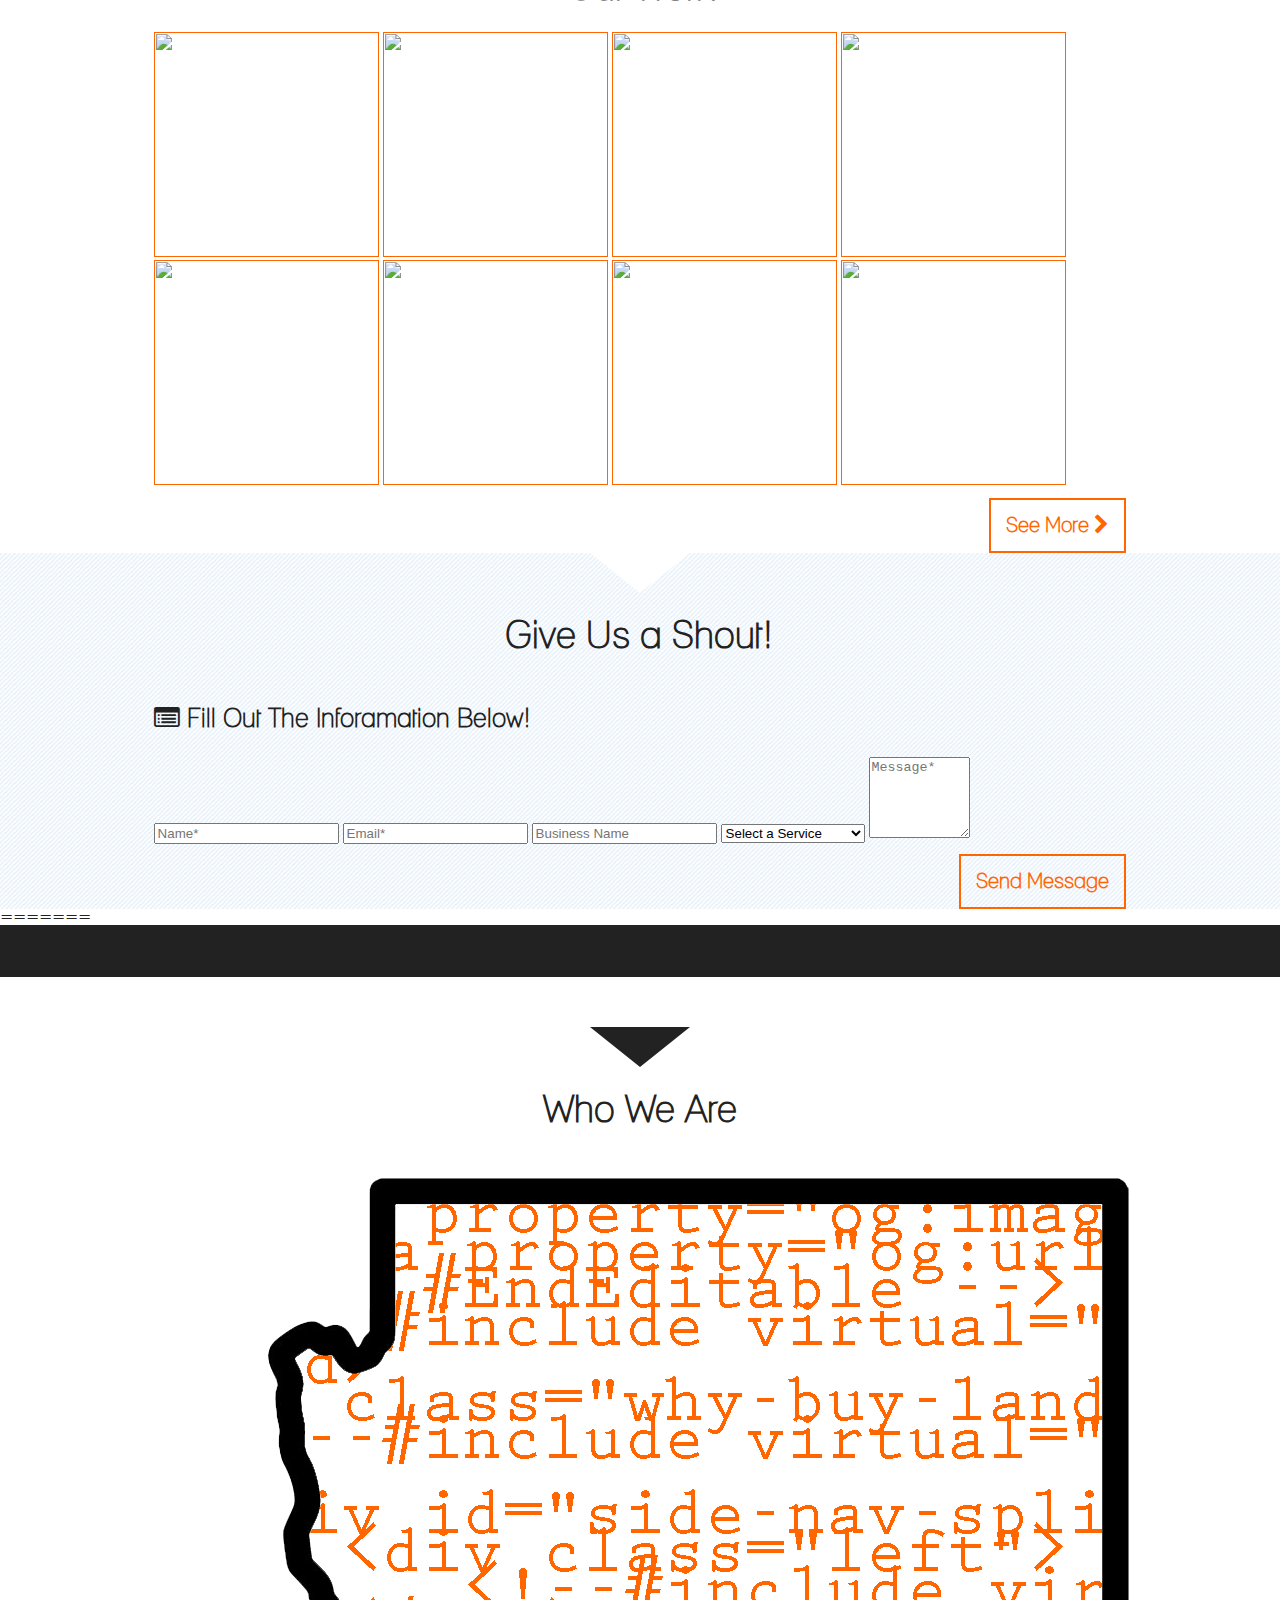
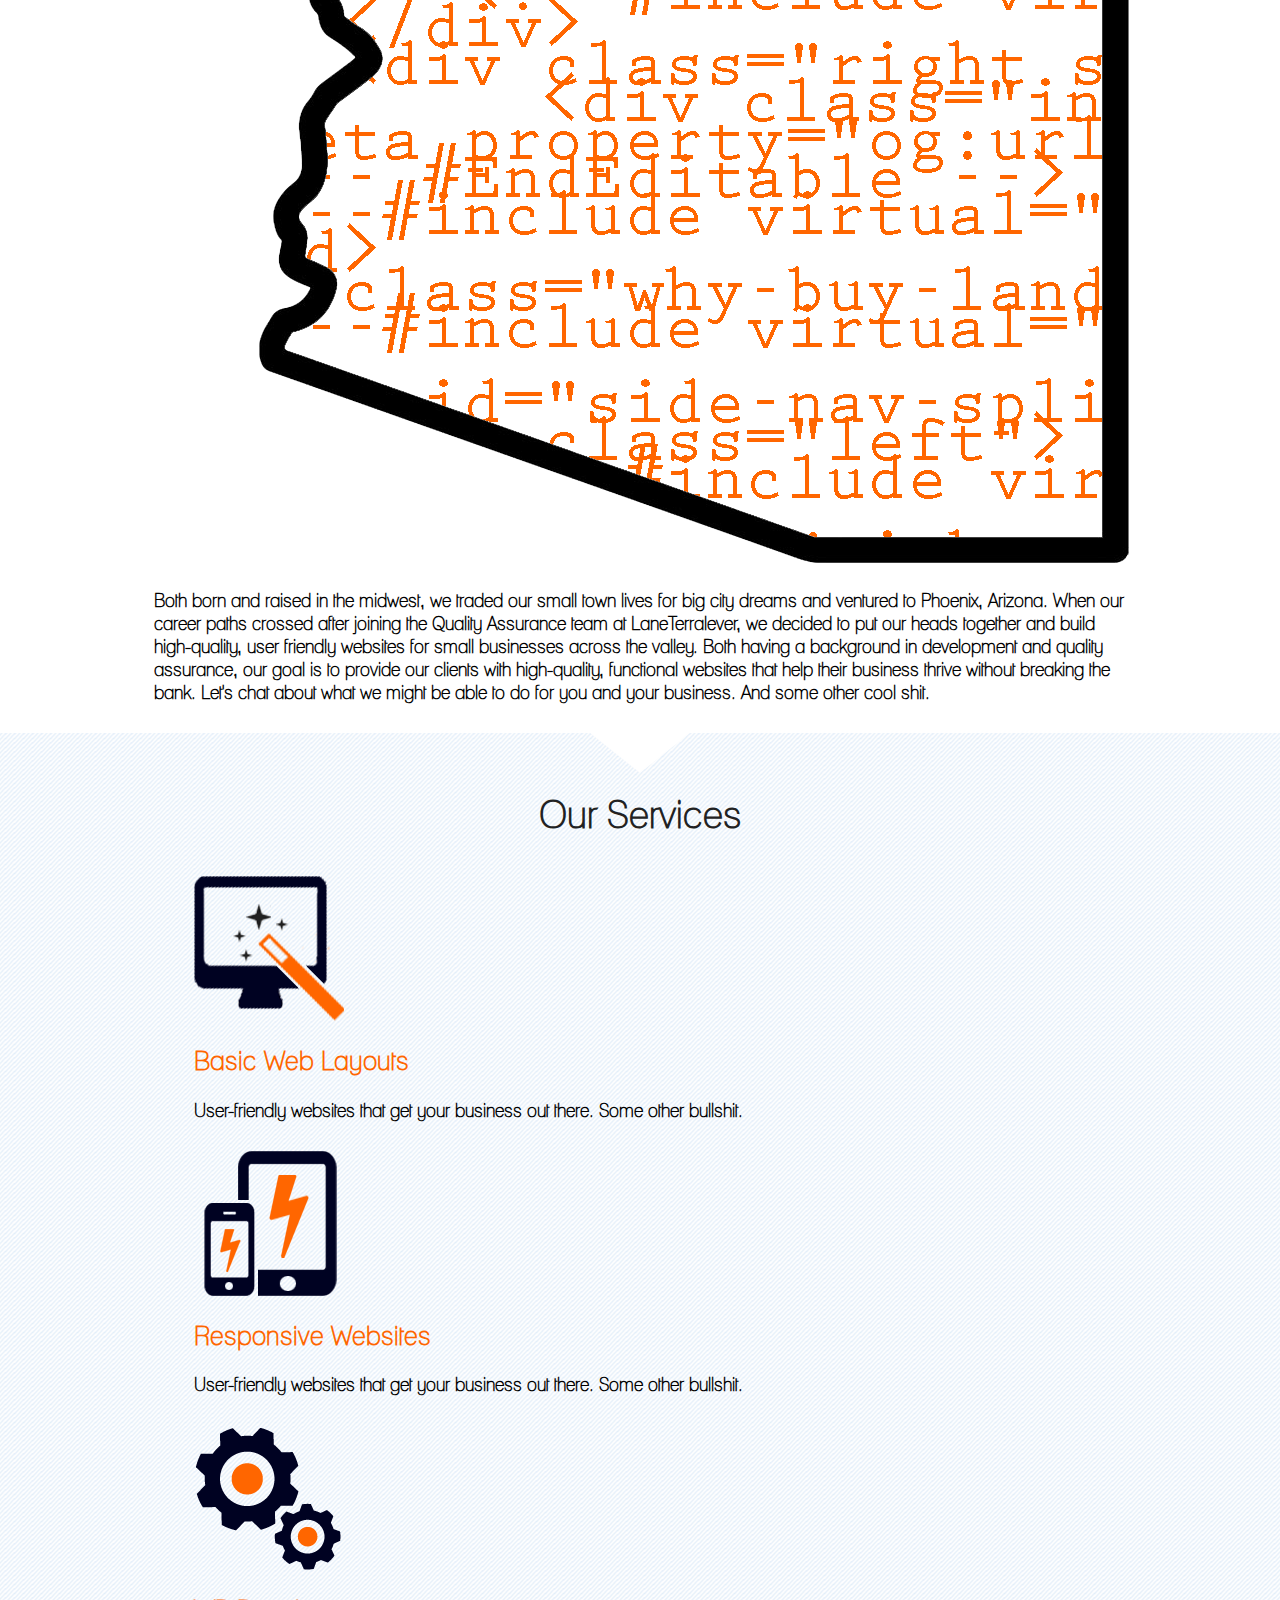
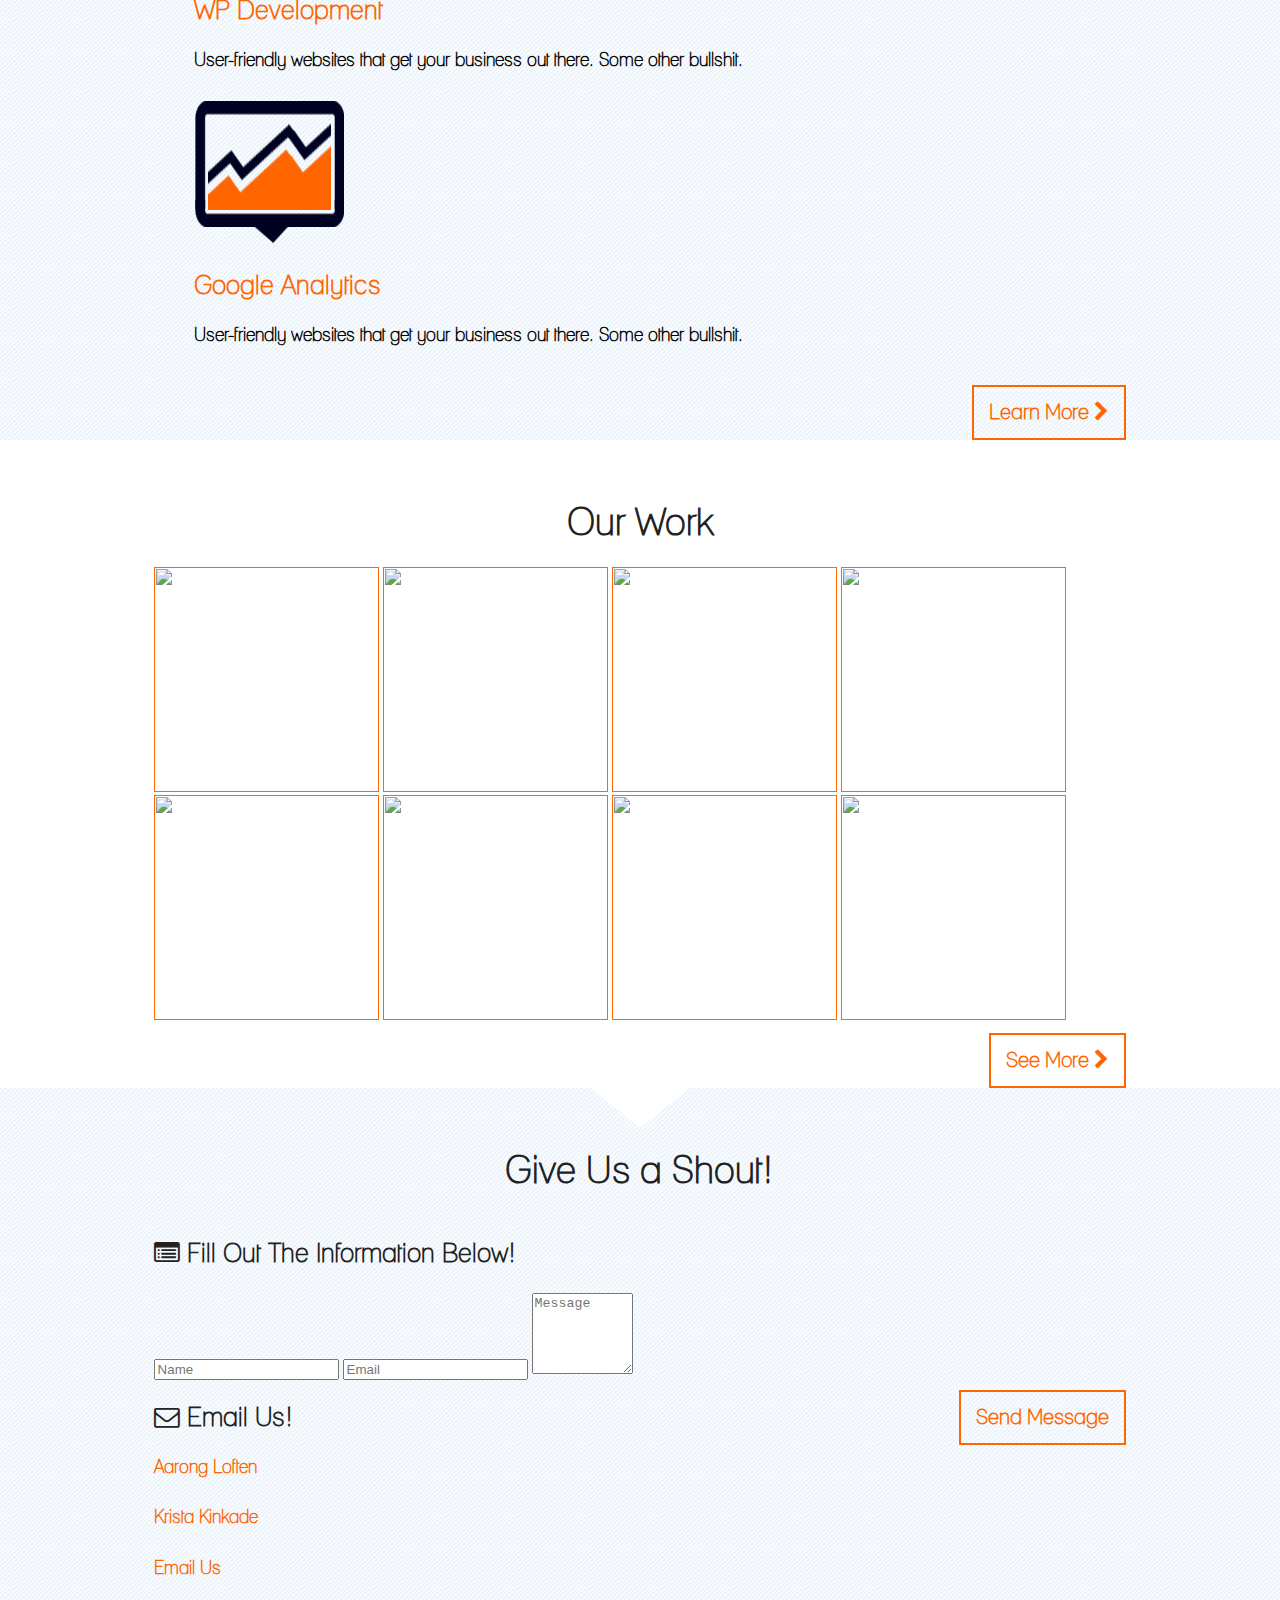
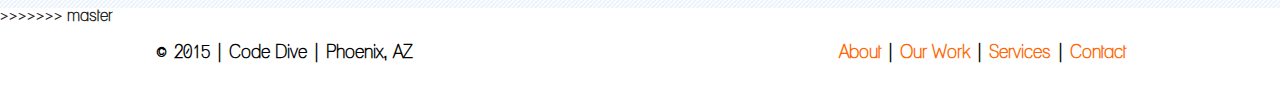
==== commit d8ef03ea: "stupid" ====
--- a/index.html
+++ b/index.html
@@ -1,10 +1,20 @@
 <!DOCTYPE html>
 <html xmlns="http://www.w3.org/1999/xhtml" xml:lang="en" lang="en">
 <head>
-<link href='http://fonts.googleapis.com/css?family=Gudea:400,700,400italic' rel='stylesheet' type='text/css'>
-<meta http-equiv="content-type" content="text/html; charset=utf-8" />
-<meta http-equiv="X-UA-Compatible" content="IE=edge">
+    <meta http-equiv="content-type" content="text/html; charset=utf-8" />
+    <meta http-equiv="X-UA-Compatible" content="IE=edge">
     <meta name="viewport" content="width=device-width, initial-scale=1">
+<<<<<<< HEAD
+    <title>Code Dive</title>
+    <link rel="stylesheet" href="site.css">
+    <link rel="stylesheet" href="font-awesome/css/font-awesome.min.css">
+    <link rel="stylesheet" href="css/slider.css">
+    <script src="js/smooth-scroll.js"></script>
+	<!-- HTML5 Shim for IE -->
+	<!--[if IE]>
+		<script src="http://html5shiv.googlecode.com/svn/trunk/html5.js"></script>
+	<![endif]-->
+======= 
 <title>Code Dive</title>
 <link rel="stylesheet" href="site.css">
 <link rel="stylesheet" href="font-awesome/css/font-awesome.min.css">
@@ -14,6 +24,7 @@
     <!--[if IE]>
         <script src="http://html5shiv.googlecode.com/svn/trunk/html5.js"></script>
     <![endif]-->
+>>>>>>> master
 </head>
 <body>
 <div id="home"></div>
@@ -46,6 +57,165 @@
         </div>
     </div>
 </header>
+<<<<<<< HEAD
+	<div id="banner">
+		<!-- Jssor Slider Begin -->
+		<!-- To move inline styles to css file/block, please specify a class name for each element. --> 
+		<!-- ================================================== -->
+		<div id="slider1_container" class="slider1_container">
+				<!-- Loading Screen -->
+				<div u="loading" class="sliderLoadingScreen">
+					<div class="sliderInner1">
+					</div>
+					<div class="sliderInner2">
+					</div>
+				</div>
+			<!-- Slides Container -->
+			<div u="slides" class="sliderContainer">
+				<div class="MyBanner group">
+					<div id="bannerLeft">
+						<img src="images/img/webMine.png" alt="Responsive Web Design" />
+					</div>
+					<div id="bannerRight">
+						<p>Something about how we can help you.</p>
+					</div>
+				</div>
+				<div class="banner2">
+					
+                    <div id="bannerLeft">
+						<p>What can we do for your business?</p>
+                        <a class="button" href="#services">Learn More</a>
+					</div>
+				</div>
+				<div>
+					<img u="image" src2="images/img/keyboard.jpg" />
+				</div>
+				<div>
+					<img u="image" src2="images/img/notes.jpg" />
+				</div>
+			</div>
+			<!-- indicators container -->
+				<div u="navigator" class="jssorb21 indicators">
+					<div u="prototype"></div>
+				</div>
+			<!-- Arrow Left -->
+				<span u="arrowleft" class="jssora21l sliderLeftArrow">
+				</span>
+			<!-- Arrow Right -->
+				<span u="arrowright" class="jssora21r sliderRightArrow">
+				</span>
+		</div> <!-- end slider container -->
+		<!-- Jssor Slider End -->
+	</div> <!-- end #banner -->
+	<div class='arrow-down-dark'></div><!--<div class='thang group'></div>-->
+<div id="content">
+	<div class="container">
+		<div id="whatWeDo">
+			<h2>Who We Are</h2>
+			<div class='phx'>
+				<img src='images/img/az2.png' />
+			</div>
+			<p>Both born and raised in the midwest, we traded our small town lives for big city dreams and ventured to Phoenix, Arizona. When our career paths crossed after joining the Quality Assurance team at LaneTerralever, we decided to put our heads together and build high-quality, user friendly websites for small businesses across the valley. Both having a background in development and quality assurance, our goal is to provide our clients with high-quality, functional websites that help their business thrive without breaking the bank. Let's chat about what we might be able to do for you and your business. And some other cool shit.</p>
+		</div>
+	</div><!-- end .container -->
+	<div class='arrow-down'></div>
+	<div class='bg'>
+		<div class="container">
+			<div id="WhatWeDo" class='group'>
+				<div class='services group'>
+					<h2>Our Services</h2>
+					<div class='serv'>
+						<a href='services.html#BasicWebLayouts'>
+							<img src='images/img/web-layouts.png' alt='something' />
+							<h3>Basic Web Layouts</h3>
+						</a>
+						<p>Basic web development to get your business out there. </p>
+					</div>
+					<div class='serv'>
+						<a href='services.html#ResponsiveWebsites'>
+							<img src='images/img/responsive-websites.png' alt='something' />
+							<h3>Responsive Websites</h3>
+						</a>
+						<p>'Mobile First' design allows you to reach your clients without worying about platform or device.</p>
+					</div>
+					<div class='serv'>
+						<a href='services.html#WPDevelopment'>
+							<img src='images/img/wordpress-dev.png' alt='something' />
+							<h3>WP Development</h3>
+						</a>
+						<p>Update your website with ease using Wordpress, one of the most user-friendly content management systems available.</p>
+					</div>
+					<div class='serv'>
+						<a href='services.html#GoogleAnalytics'>
+							<img src='images/img/google-analytics.png' alt='something' />
+							<h3>Google Analytics</h3>
+						</a>
+						<p>Track and analyze how users are finding, interacting, and accessing your website and see what you could be doing better. </p>
+					</div>
+					<a href='services.html' class='button'>Learn More <span class='fa fa-chevron-right'></span></a>
+				</div><!-- end #services -->
+			</div> <!-- end #WhatWeDo -->
+		</div> <!-- end .container -->
+	</div> <!-- end .bg -->
+	<div class="container">
+		<div id="OurWork" class='group'>
+			<h2>Our Work</h2>
+			<div class="samples">
+				<a href=""><img src="images/img/samples/" alt="" height="225px" width="225px"></img></a>
+				<a href=""><img src="images/img/samples/" alt="" height="225px" width="225px"></img></a>
+				<a href=""><img src="images/img/samples/" alt="" height="225px" width="225px"></img></a>
+				<a href=""><img src="images/img/samples/" alt="" height="225px" width="225px"></img></a>
+				<a href=""><img src="images/img/samples/" alt="" height="225px" width="225px"></img></a>
+				<a href=""><img src="images/img/samples/" alt="" height="225px" width="225px"></img></a>
+				<a href=""><img src="images/img/samples/" alt="" height="225px" width="225px"></img></a>
+				<a href=""><img src="images/img/samples/" alt="" height="225px" width="225px"></img></a>
+				<a href='#' class='button'>See More <span class='fa fa-chevron-right'></span></a>
+			</div>
+		</div>
+	</div>
+	<div class='arrow-down'></div>
+	<div class="bg">
+		<div class="container">
+			<div id="contact" class="group">
+				<h2>Give Us a Shout!</h2>
+				<div id='contactForm'>
+					<h3><span class='fa fa-list-alt'></span> Fill Out The Inforamation Below!</h3>
+					<!--<php
+					if($success != "") {//if success
+					echo "<span class='success'>Your email has been sent. Thank you.</span>";//display message
+					}
+					> -->
+					<form method='post' action='index.php'>
+						<input id='name' name='name' type='text' placeholder='Name*' required/>
+						<input id='email' name='email' type='text' placeholder='Email*' required/>
+						<input id='business' name='business' type='text' placeholder='Business Name' />
+						<select id="services" name="service">
+                            <option value="Select">Select a Service</option>
+                            <option value="BasicWeb">Basic Web Layout</option>
+                            <option value="Responsive">Responsive Website</option>
+                            <option value="WP">WP Development</option>
+                            <option value="GA">Google Analytics</option>
+                            <option value="Maintence">Website Maintence</option>
+                            <option value="E-Commerce">E-Commerce</option>
+                            <option value="Multiple">Multiple Services</option>
+                        </select>
+						<textarea id='comment' name='comment' rows='5' cols='10' placeholder='Message*' required ></textarea><br />
+						<input type="submit" name="Submit" value="Send Message" class='button'/>
+					</form>
+				</div> <!-- end #contactForm 
+				<div id="contactInfo">
+					<div id="contactContent">
+						<h3><span class='fa fa-envelope-o'></span> Email Us!</h3>
+						<p><a href="mailto:aaronloften@gmail.com?cc=kristakinkade@gmail.com">Aaron Loften</p>
+						<p><a href="mailto:kristakinkade@gmail.com?cc=aaronloften@gmail.com">Krista Kinkade</a></p>
+						<p><a href="mailto:kristakinkade@yahoo.com, aaronloften@yahoo.com">Email Us</a></p>
+					</div> <!-- end #contactContent 
+				</div> <!-- end #contactInfo -->
+			</div> <!-- end #contact -->
+		</div> <!-- end .container -->
+	</div> <!-- end .bg -->
+</div> <!-- end #content -->
+=======
     <!-- <a data-scroll class="topLink hide" href='#home'>Back to Top</a> -->
 
     <div class="bannerBacking">
@@ -205,6 +375,7 @@
         </section> <!-- end .container -->
     </div> <!-- end .bg -->
 </main> <!-- end #content -->
+>>>>>>> master
 <footer>
     <div class='container'>
         <div class='left'>
@@ -303,7 +474,7 @@
                 //$SlideWidth: 600,                                 //[Optional] Width of every slide in pixels, default value is width of 'slides' container
                 //$SlideHeight: 300,                                //[Optional] Height of every slide in pixels, default value is height of 'slides' container
                 $SlideSpacing: 0,                                     //[Optional] Space between each slide in pixels, default value is 0
-                $DisplayPieces: 1,                                  //[Optional] Number of pieces to display (the slideshow would be disabled if the value is set to greater than 1), the default value is 1
+                $DisplayPieces: 1,                                   //[Optional] Number of pieces to display (the slideshow would be disabled if the value is set to greater than 1), the default value is 1
                 $ParkingPosition: 0,                                //[Optional] The offset position to park slide (this options applys only when slideshow disabled), default value is 0.
                 $UISearchMode: 1,                                   //[Optional] The way (0 parellel, 1 recursive, default value is 1) to search UI components (slides container, loading screen, navigator container, arrow navigator container, thumbnail navigator container etc).
                 $PlayOrientation: 1,                                //[Optional] Orientation to play slide (for auto play, navigation), 1 horizental, 2 vertical, 5 horizental reverse, 6 vertical reverse, default value is 1
--- a/site.css
+++ b/site.css
@@ -10,7 +10,7 @@
 }
 img {
     border: none;
-}
+}   
 
 @font-face {
     font-family: 'fonts/lane_-_narrowregular';
@@ -274,16 +274,29 @@
     height: auto;
     background-color: #222;
 }
-
+<<<<<<< HEAD
+.banner2 {
+    background: url(images/img/tech.jpg) center no-repeat;
+    background-size: cover;
+}
+=======
+
+>>>>>>> master
 #bannerLeft {
     float: left;
     width: 55%;
     height: auto;
     text-align: center;
 }
+<<<<<<< HEAD
+#bannerLeft img, #bannerLeft p {
+	width: 50%;
+	height: auto;
+=======
 #bannerLeft img {
     width: 50%;
     height: auto;
+>>>>>>> master
 }
 #bannerRight {
     float: right;
@@ -329,15 +342,25 @@
 .services h2 {
     padding: 10px 0;
 }
+
+.services a.anchor {
+    display: block;
+    position: relative;
+    top: -53px;
+    visibility: none;
+}
+
 .banner {
     background: url(images/img/notes.jpg) center no-repeat;
     background-size: cover;
     height: 300px;
 }
 .serviceDetail h3 {
-	text-align: center;
+	/*text-align: center;*/
     margin: 0;
     height: 80px;
+    padding-top: 53px;
+    margin-top: -53px;
 }
 .serviceDetail h3 img {
         width: 8%;
@@ -392,6 +415,15 @@
 		0px 0px 0px 1px rgba(155,155,155,0.3), 
 		0px 2px 2px rgba(0,0,0,0.1);
 }
+
+.ac-container input  + h3 label {
+    background: url(images/img/arrowLeft.png) no-repeat center right;
+    background-size: 30px;
+}
+.ac-container input:checked + h3 label {
+    background: transparent url(images/img/arrowDown.png) no-repeat center right;
+    background-size: 30px;  
+}
 .ac-container label:hover:after,
 .ac-container input:checked + label:hover:after{
 	content: '';
@@ -400,11 +432,10 @@
 	height: 24px;
 	right: 13px;
 	top: 7px;
-	background: transparent url(../images/arrow_down.png) no-repeat center center;	
-}
-.ac-container input:checked + label:hover:after{
-	background-image: url(../images/arrow_up.png);
-}
+}
+/*.ac-container input:checked + label:hover:after{
+	background-image: url(images/img/arrow.png);
+}*/
 .ac-container input{
 	display: none;
 }
@@ -441,7 +472,7 @@
     clear: both;
     text-align: center;
     margin: 0 auto;
-    background: url(images/img/keyboard.jpg) center no-repeat;
+    background: url(images/img/tech.jpg) center no-repeat;
     background-size: cover;
     height: 200px;
     opacity: 0.75;
@@ -511,6 +542,27 @@
       padding-bottom: 3em;
 }
 #contactForm {
+<<<<<<< HEAD
+	width: 70%; /* 50px */
+	margin: 0 auto;
+}
+#name, #email, #comment, #business, #services {
+	width: 96%;
+	border-radius: 2px;
+	background-color: #fff;
+	border: solid 1px #FF6600;
+	margin: 5px;
+    height: 40px;
+}
+#business, #services {
+    width: 47%;
+}
+#services {
+    height: 51px;
+    padding: 5px;
+    font-size: 1em;
+	font-family: sans-serif;
+=======
     width: 70%; /* 50px */
     float: left;
     box-sizing:border-box;
@@ -525,9 +577,19 @@
 }
 #name, #email {
     height: 40px;
-}
+>>>>>>> master
+}
+/*
+#name, #email, #business, {
+	height: 40px;
+}*/
 #comment {
+<<<<<<< HEAD
+	max-width: 96%;
+    height: 100px;
+=======
     max-width: 96%;
+>>>>>>> master
 }
 .success {
     font-size: 1.4em;
@@ -645,12 +707,24 @@
     SMARTPHONES - PORTRAIT AND LANDSCAPE
 ----------------------------------------*/
 @media only screen and (max-width: 500px) {
+     #top {
+        visibility: hidden;
+    }
+    #navbar {
+        visibility: hidden;
+    }
 }
 
 /*----------------------------------------
     SMARTPHONES - PORTRAIT AND LANDSCAPE
 ----------------------------------------*/
 @media only screen and (max-width: 480px) {
+    #top {
+        visibility: hidden;
+    }
+    #navbar {
+        visibility: hidden;
+    }
 }
 
 /*----------------------------------------
--- a/site.css
+++ b/site.css
@@ -10,7 +10,7 @@
 }
 img {
     border: none;
-}
+}   
 
 @font-face {
     font-family: 'fonts/lane_-_narrowregular';
@@ -274,16 +274,29 @@
     height: auto;
     background-color: #222;
 }
-
+<<<<<<< HEAD
+.banner2 {
+    background: url(images/img/tech.jpg) center no-repeat;
+    background-size: cover;
+}
+=======
+
+>>>>>>> master
 #bannerLeft {
     float: left;
     width: 55%;
     height: auto;
     text-align: center;
 }
+<<<<<<< HEAD
+#bannerLeft img, #bannerLeft p {
+	width: 50%;
+	height: auto;
+=======
 #bannerLeft img {
     width: 50%;
     height: auto;
+>>>>>>> master
 }
 #bannerRight {
     float: right;
@@ -329,15 +342,25 @@
 .services h2 {
     padding: 10px 0;
 }
+
+.services a.anchor {
+    display: block;
+    position: relative;
+    top: -53px;
+    visibility: none;
+}
+
 .banner {
     background: url(images/img/notes.jpg) center no-repeat;
     background-size: cover;
     height: 300px;
 }
 .serviceDetail h3 {
-	text-align: center;
+	/*text-align: center;*/
     margin: 0;
     height: 80px;
+    padding-top: 53px;
+    margin-top: -53px;
 }
 .serviceDetail h3 img {
         width: 8%;
@@ -392,6 +415,15 @@
 		0px 0px 0px 1px rgba(155,155,155,0.3), 
 		0px 2px 2px rgba(0,0,0,0.1);
 }
+
+.ac-container input  + h3 label {
+    background: url(images/img/arrowLeft.png) no-repeat center right;
+    background-size: 30px;
+}
+.ac-container input:checked + h3 label {
+    background: transparent url(images/img/arrowDown.png) no-repeat center right;
+    background-size: 30px;  
+}
 .ac-container label:hover:after,
 .ac-container input:checked + label:hover:after{
 	content: '';
@@ -400,11 +432,10 @@
 	height: 24px;
 	right: 13px;
 	top: 7px;
-	background: transparent url(../images/arrow_down.png) no-repeat center center;	
-}
-.ac-container input:checked + label:hover:after{
-	background-image: url(../images/arrow_up.png);
-}
+}
+/*.ac-container input:checked + label:hover:after{
+	background-image: url(images/img/arrow.png);
+}*/
 .ac-container input{
 	display: none;
 }
@@ -441,7 +472,7 @@
     clear: both;
     text-align: center;
     margin: 0 auto;
-    background: url(images/img/keyboard.jpg) center no-repeat;
+    background: url(images/img/tech.jpg) center no-repeat;
     background-size: cover;
     height: 200px;
     opacity: 0.75;
@@ -511,6 +542,27 @@
       padding-bottom: 3em;
 }
 #contactForm {
+<<<<<<< HEAD
+	width: 70%; /* 50px */
+	margin: 0 auto;
+}
+#name, #email, #comment, #business, #services {
+	width: 96%;
+	border-radius: 2px;
+	background-color: #fff;
+	border: solid 1px #FF6600;
+	margin: 5px;
+    height: 40px;
+}
+#business, #services {
+    width: 47%;
+}
+#services {
+    height: 51px;
+    padding: 5px;
+    font-size: 1em;
+	font-family: sans-serif;
+=======
     width: 70%; /* 50px */
     float: left;
     box-sizing:border-box;
@@ -525,9 +577,19 @@
 }
 #name, #email {
     height: 40px;
-}
+>>>>>>> master
+}
+/*
+#name, #email, #business, {
+	height: 40px;
+}*/
 #comment {
+<<<<<<< HEAD
+	max-width: 96%;
+    height: 100px;
+=======
     max-width: 96%;
+>>>>>>> master
 }
 .success {
     font-size: 1.4em;
@@ -645,12 +707,24 @@
     SMARTPHONES - PORTRAIT AND LANDSCAPE
 ----------------------------------------*/
 @media only screen and (max-width: 500px) {
+     #top {
+        visibility: hidden;
+    }
+    #navbar {
+        visibility: hidden;
+    }
 }
 
 /*----------------------------------------
     SMARTPHONES - PORTRAIT AND LANDSCAPE
 ----------------------------------------*/
 @media only screen and (max-width: 480px) {
+    #top {
+        visibility: hidden;
+    }
+    #navbar {
+        visibility: hidden;
+    }
 }
 
 /*----------------------------------------
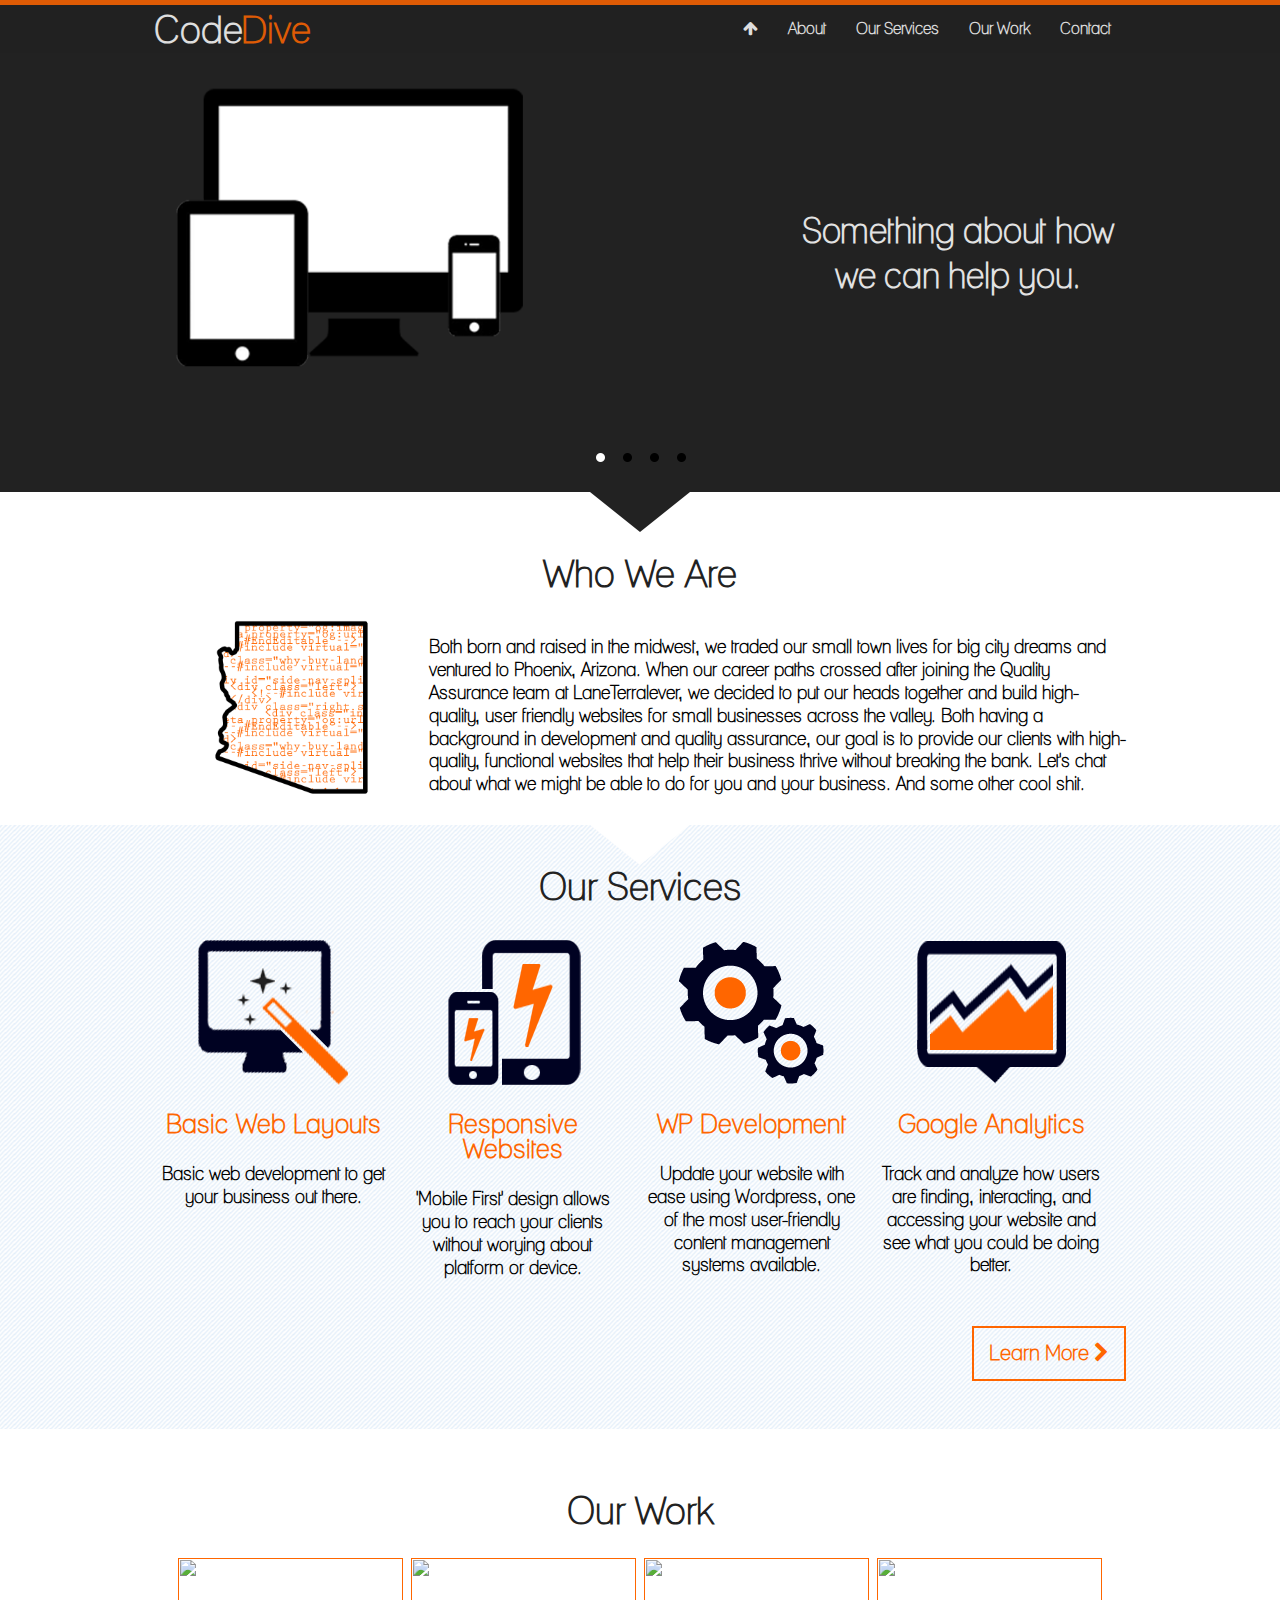
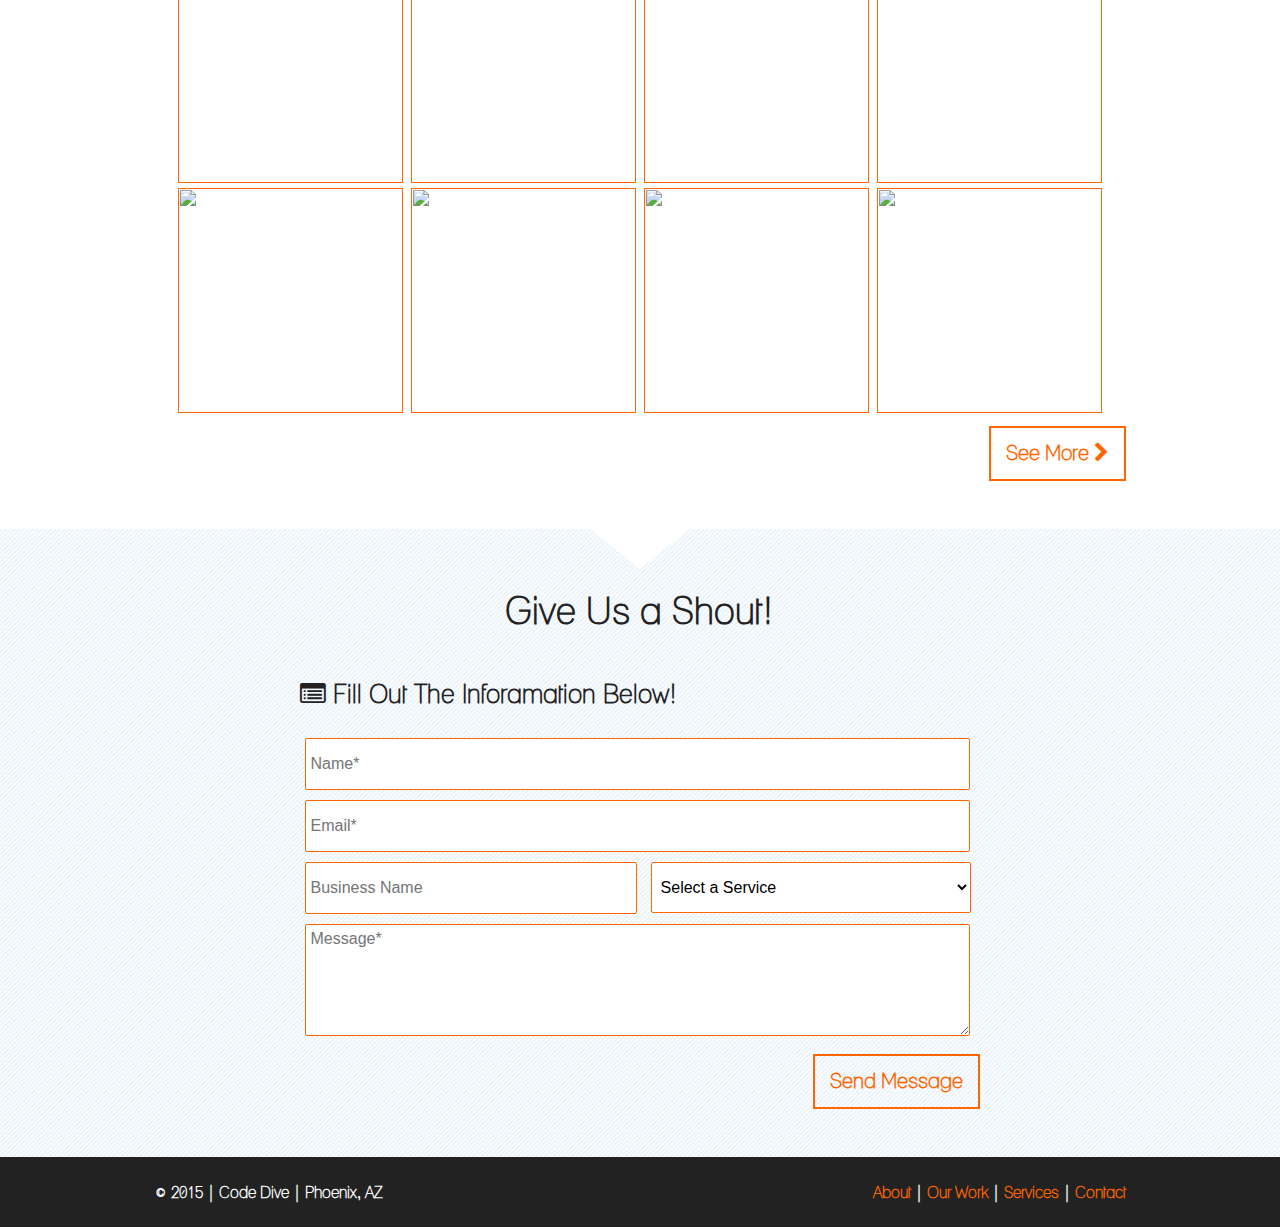
==== commit 9a94c4f3: "stuuuupid2" ====
--- a/index.html
+++ b/index.html
@@ -4,7 +4,6 @@
     <meta http-equiv="content-type" content="text/html; charset=utf-8" />
     <meta http-equiv="X-UA-Compatible" content="IE=edge">
     <meta name="viewport" content="width=device-width, initial-scale=1">
-<<<<<<< HEAD
     <title>Code Dive</title>
     <link rel="stylesheet" href="site.css">
     <link rel="stylesheet" href="font-awesome/css/font-awesome.min.css">
@@ -14,50 +13,33 @@
 	<!--[if IE]>
 		<script src="http://html5shiv.googlecode.com/svn/trunk/html5.js"></script>
 	<![endif]-->
-======= 
-<title>Code Dive</title>
-<link rel="stylesheet" href="site.css">
-<link rel="stylesheet" href="font-awesome/css/font-awesome.min.css">
-<link rel="stylesheet" href="css/slider.css">
-<script src="js/smooth-scroll.js"></script>
-    <!-- HTML5 Shim for IE -->
-    <!--[if IE]>
-        <script src="http://html5shiv.googlecode.com/svn/trunk/html5.js"></script>
-    <![endif]-->
->>>>>>> master
 </head>
 <body>
 <div id="home"></div>
 <header>
-    <div id="navbar">
-        <div id="top"></div>
-        <div class="container headerContainerContainer">
-            <div id="headerContainer">
-                <div id="logo">
-                    <h1>Code <span class='orange'>Dive</span></h1>
-                </div>
-                <div class="menuLines">
-                    <hr>
-                    <hr>
-                    <hr>
-                </div>
-                <div class="mobileClose hide">
-                    X
-                </div>
-                <nav class="group navbarSection">
-                    <ul>
-                        <li><a data-scroll href='#contact'>Contact</a></li>
-                        <li><a data-scroll href='#OurWork'>Our Work</a></li>
-                        <li><a data-scroll href='#WhatWeDo'>Our Services</a></li>
-                        <li><a data-scroll href='#whatWeDo'>About</a></li>
-                        <li class="fullTop"><a data-scroll href='#home'><span class='fa fa-arrow-up'></span></a></li>
-                    </ul>
-                </nav>
-            </div>
-        </div>
-    </div>
+	<div id="navbar">
+		<div id="top"></div>
+		<div class="container">
+			<div id="headerContainer">
+				<div id="logo">
+                    <a href="index.html">
+                        <h1>Code <span class='orange'>Dive</span></h1>
+                    </a>
+				</div>
+				<nav class="group">
+					<ul>
+						<li><a data-scroll href='#contact'>Contact</a></li>
+						<li><a data-scroll href='#OurWork'>Our Work</a></li>
+						<li><a data-scroll href='#WhatWeDo'>Our Services</a></li>
+						<li><a data-scroll href='#whatWeDo'>About</a></li>
+						<li><a data-scroll href='#home'><span class='fa fa-arrow-up'></span></a></li>
+					</ul>
+				</nav>
+				
+			</div>
+		</div>
+	</div>
 </header>
-<<<<<<< HEAD
 	<div id="banner">
 		<!-- Jssor Slider Begin -->
 		<!-- To move inline styles to css file/block, please specify a class name for each element. --> 
@@ -215,176 +197,15 @@
 		</div> <!-- end .container -->
 	</div> <!-- end .bg -->
 </div> <!-- end #content -->
-=======
-    <!-- <a data-scroll class="topLink hide" href='#home'>Back to Top</a> -->
-
-    <div class="bannerBacking">
-    </div>
-    <div id="banner">
-        <!-- Jssor Slider Begin -->
-        <!-- To move inline styles to css file/block, please specify a class name for each element. --> 
-        <!-- ================================================== -->
-        <div id="slider1_container" class="slider1_container">
-                <!-- Loading Screen -->
-                <div u="loading" class="sliderLoadingScreen">
-                    <div class="sliderInner1">
-                    </div>
-                    <div class="sliderInner2">
-                    </div>
-                </div>
-            <!-- Slides Container -->
-            <div u="slides" class="sliderContainer">
-                <div class="MyBanner group">
-                    <figure id="bannerLeft">
-                        <img src="images/img/webMine.png" alt="Responsive Web Design" />
-                    </figure>
-                    <div id="bannerRight">
-                        <p>Something about how we can help you.</p>
-                    </div>
-                </div>
-                <figure>
-                    <img u="image" src2="images/img/1920/red.jpg" />
-                </figure>
-                <figure>
-                    <img u="image" src2="images/img/1920/purple.jpg" />
-                </figure>
-                <figure>
-                    <img u="image" src2="images/img/1920/blue.jpg" />
-                </figure>
-            </div>
-            <!-- indicators container -->
-                <div u="navigator" class="jssorb21 indicators">
-                    <div u="prototype"></div>
-                </div>
-            <!-- Arrow Left -->
-                <span u="arrowleft" class="jssora21l sliderLeftArrow">
-                </span>
-            <!-- Arrow Right -->
-                <span u="arrowright" class="jssora21r sliderRightArrow">
-                </span>
-        </div> <!-- end slider container -->
-        <!-- Jssor Slider End -->
-    </div> <!-- end #banner -->
-    <div class='arrow-down-dark'></div><!--<div class='thang group'></div>-->
-<main id="content">
-    <section class="container">
-        <div id="whatWeDo">
-            <h2>Who We Are</h2>
-            <figure class='phx'>
-                <img src='images/img/az2.png' />
-            </figure>
-            <p>Both born and raised in the midwest, we traded our small town lives for big city dreams and ventured to Phoenix, Arizona. When our career paths crossed after joining the Quality Assurance team at LaneTerralever, we decided to put our heads together and build high-quality, user friendly websites for small businesses across the valley. Both having a background in development and quality assurance, our goal is to provide our clients with high-quality, functional websites that help their business thrive without breaking the bank. Let's chat about what we might be able to do for you and your business. And some other cool shit.</p>
-        </div>
-        <div class="clear">
-        </div>
-    </section><!-- end .container -->
-    <div class='arrow-down'></div>
-    <div class='bg'>
-        <section class="container">
-            <div id="WhatWeDo" class='group'>
-                <div class='services group'>
-                    <h2>Our Services</h2>
-                    <!-- Arrow Left -/->
-                    <span class="servicesArrowLeft sliderArrows">
-                        <img src="/images/img/home/left-arrow-small.png">
-                    </span>
-                    <!-- Arrow Right -/->
-                    <span class="servicesArrowRight sliderArrows">
-                        <img src="/images/img/home/right-arrow-small.png">
-                    </span>
-                    -->
-                    <div class="manualSlider">
-                        <figure class='serv'>
-                            <a href='#'>
-                                <img src='images/img/web-layouts.png' alt='something' />
-                                <h3>Basic Web Layouts</h3>
-                            </a>
-                            <p>User-friendly websites that get your business out there. Some other bullshit.</p>
-                        </figure>
-                        <figure class='serv'>
-                            <a href='#'>
-                                <img src='images/img/responsive-websites.png' alt='something' />
-                                <h3>Responsive Websites</h3>
-                            </a>
-                            <p>User-friendly websites that get your business out there. Some other bullshit.</p>
-                        </figure>
-                        <figure class='serv'>
-                            <a href='#'>
-                                <img src='images/img/wordpress-dev.png' alt='something' />
-                                <h3>WP Development</h3>
-                            </a>
-                            <p>User-friendly websites that get your business out there. Some other bullshit.</p>
-                        </figure>
-                        <figure class='serv'>
-                            <a href='#'>
-                                <img src='images/img/google-analytics.png' alt='something' />
-                                <h3>Google Analytics</h3>
-                            </a>
-                            <p>User-friendly websites that get your business out there. Some other bullshit.</p>
-                        </figure>
-                    </div>
-                    <a href='services.html' class='button'>Learn More <span class='fa fa-chevron-right'></span></a>
-                </div><!-- end #services -->
-            </div> <!-- end #WhatWeDo -->
-        </div> <!-- end .container -->
-    </section> <!-- end .bg -->
-    <section class="container">
-        <div id="OurWork" class='group'>
-            <h2>Our Work</h2>
-            <div class="samples">
-                <a href=""><img src="images/img/samples/" alt="" height="225px" width="225px"></a>
-                <a href=""><img src="images/img/samples/" alt="" height="225px" width="225px"></a>
-                <a href=""><img src="images/img/samples/" alt="" height="225px" width="225px"></a>
-                <a href=""><img src="images/img/samples/" alt="" height="225px" width="225px"></a>
-                <a href=""><img src="images/img/samples/" alt="" height="225px" width="225px"></a>
-                <a href=""><img src="images/img/samples/" alt="" height="225px" width="225px"></a>
-                <a href=""><img src="images/img/samples/" alt="" height="225px" width="225px"></a>
-                <a href=""><img src="images/img/samples/" alt="" height="225px" width="225px"></a>
-            </div>
-            <a href='work.html' class='button'>See More <span class='fa fa-chevron-right'></span></a>
-        </div>
-    </section>
-    <div class='arrow-down'></div>
-    <div class="bg">
-        <section class="container">
-            <div id="contact" class="group">
-                <h2>Give Us a Shout!</h2>
-                <div id='contactForm'>
-                    <h3><span class='fa fa-list-alt'></span> Fill Out The Information Below!</h3>
-                    <!--<php
-                    if($success != "") {//if success
-                    echo "<span class='success'>Your email has been sent. Thank you.</span>";//display message
-                    }
-                    > -->
-                    <form method='post' action='index.php'>
-                        <input id='name' name='name' type='text' placeholder='Name' required/>
-                        <input id='email' name='email' type='text' placeholder='Email' required/>
-                        <textarea id='comment' name='comment' rows='5' cols='10' placeholder='Message' required ></textarea><br />
-                        <input type="submit" name="Submit" value="Send Message" class='button'/>
-                    </form>
-                </div> <!-- end #contactForm -->
-                <div id="contactInfo">
-                    <div id="contactContent">
-                        <h3><span class='fa fa-envelope-o'></span> Email Us!</h3>
-                        <p><a href="mailto:aaronloften@gmail.com?cc=kristakinkade@gmail.com">Aarong Loften</p>
-                        <p><a href="mailto:kristakinkade@gmail.com?cc=aaronloften@gmail.com">Krista Kinkade</a></p>
-                        <p><a href="mailto:kristakinkade@yahoo.com, aaronloften@yahoo.com">Email Us</a></p>
-                    </div> <!-- end #contactContent -->
-                </div> <!-- end #contactInfo -->
-            </div> <!-- end #contact -->
-        </section> <!-- end .container -->
-    </div> <!-- end .bg -->
-</main> <!-- end #content -->
->>>>>>> master
 <footer>
-    <div class='container'>
-        <div class='left'>
-            <p>&copy; 2015 | Code Dive | Phoenix, AZ</p>
-        </div>
-        <div class='right'>
-            <p><a data-scroll href='#whatWeDo'>About</a> | <a data-scroll href='#OurWork'>Our Work</a> | <a data-scroll href='#WhatWeDo'>Services</a> | <a data-scroll href='#contact'>Contact</a></p>
-        </div>
-    </div>
+	<div class='container'>
+		<div class='left'>
+			<p>&copy; 2015 | Code Dive | Phoenix, AZ</p>
+		</div>
+		<div class='right'>
+			<p><a data-scroll href='#whatWeDo'>About</a> | <a data-scroll href='#OurWork'>Our Work</a> | <a data-scroll href='#WhatWeDo'>Services</a> | <a data-scroll href='#contact'>Contact</a></p>
+		</div>
+	</div>
 </footer> 
 
 <!----------------------------------------
@@ -411,54 +232,6 @@
     <!-- jssor.slider.mini.js = (jssor.js + jssor.slider.js) -->
     <script type="text/javascript" src="js/jssor.slider.mini.js"></script>
  <script>
- 
-        $(document).ready(function(){
-        //All js that should fire off when page loads should go under here
-        
-            windowSizeCheck();
-            //Check viewport size and respond properly            
-            
-            $(".sliderArrows").click(function () {
-            //Slider code
-            
-                var sliderSpeed = 500;
-                //Set the slider speed in milliseconds
-
-                $(".manualSlider .serv").each(function(){
-                   $(this).animate({right: "+=100"}, sliderSpeed); 
-                });
-                //The actual sliding of the sections
-                
-                setTimeout(function(){ 
-                    $(".manualSlider .serv:eq(0)").remove().appendTo(".manualSlider").css("right", "0px");
-                }, sliderSpeed);
-                //pushes the first item to the end
-
-            });
-            
-        });
-        
-        $(window).resize(function(){
-            windowSizeCheck();
-        });
-        
-        function windowSizeCheck(){
-            if($(window).width() <= 770){
-                $(".navbarSection, .fullTop, .mobileClose").addClass("hide");
-                $(".topLink, .menuLines").removeClass("hide");
-                $(".headerContainerContainer").addClass("fullWidth");
-            }else{
-                $(".navbarSection, .fullTop").removeClass("hide mobileMenuExpanded");
-                $(".topLink, .menuLines").addClass("hide");
-                $(".headerContainerContainer").removeClass("fullWidth");
-                }
-        }
-        
-        $(".menuLines, .mobileClose").click(function(){
-            $(".menuLines, .mobileClose").toggleClass("hide");
-            $(".navbarSection").toggleClass("hide mobileMenuExpanded");
-        });
- 
         jQuery(document).ready(function ($) {
 
             var options = {
@@ -467,14 +240,14 @@
                 $AutoPlayInterval: 4000,                            //[Optional] Interval (in milliseconds) to go for next slide since the previous stopped if the slider is auto playing, default value is 3000
                 $PauseOnHover: 1,                                   //[Optional] Whether to pause when mouse over if a slider is auto playing, 0 no pause, 1 pause for desktop, 2 pause for touch device, 3 pause for desktop and touch device, 4 freeze for desktop, 8 freeze for touch device, 12 freeze for desktop and touch device, default value is 1
 
-                $ArrowKeyNavigation: true,                           //[Optional] Allows keyboard (arrow key) navigation or not, default value is false
+                $ArrowKeyNavigation: true,   			            //[Optional] Allows keyboard (arrow key) navigation or not, default value is false
                 $SlideEasing: $JssorEasing$.$EaseOutQuint,          //[Optional] Specifies easing for right to left animation, default value is $JssorEasing$.$EaseOutQuad
                 $SlideDuration: 800,                               //[Optional] Specifies default duration (swipe) for slide in milliseconds, default value is 500
                 $MinDragOffsetToSlide: 20,                          //[Optional] Minimum drag offset to trigger slide , default value is 20
                 //$SlideWidth: 600,                                 //[Optional] Width of every slide in pixels, default value is width of 'slides' container
                 //$SlideHeight: 300,                                //[Optional] Height of every slide in pixels, default value is height of 'slides' container
-                $SlideSpacing: 0,                                     //[Optional] Space between each slide in pixels, default value is 0
-                $DisplayPieces: 1,                                   //[Optional] Number of pieces to display (the slideshow would be disabled if the value is set to greater than 1), the default value is 1
+                $SlideSpacing: 0, 					                //[Optional] Space between each slide in pixels, default value is 0
+                $DisplayPieces: 1,                                  //[Optional] Number of pieces to display (the slideshow would be disabled if the value is set to greater than 1), the default value is 1
                 $ParkingPosition: 0,                                //[Optional] The offset position to park slide (this options applys only when slideshow disabled), default value is 0.
                 $UISearchMode: 1,                                   //[Optional] The way (0 parellel, 1 recursive, default value is 1) to search UI components (slides container, loading screen, navigator container, arrow navigator container, thumbnail navigator container etc).
                 $PlayOrientation: 1,                                //[Optional] Orientation to play slide (for auto play, navigation), 1 horizental, 2 vertical, 5 horizental reverse, 6 vertical reverse, default value is 1
--- a/site.css
+++ b/site.css
@@ -5,12 +5,12 @@
     GLOBAL PAGE STYLES
 ========================================*/
 h1, h2 {
-    margin: 0;
-    font-size: 2.4em;
+	margin: 0;
+	font-size: 2.4em;
 }
 img {
-    border: none;
-}   
+	border: none;
+}
 
 @font-face {
     font-family: 'fonts/lane_-_narrowregular';
@@ -21,7 +21,7 @@
          url('fonts/LANENAR_-webfont.svg#lane_-_narrowregular') format('svg');
     font-weight: normal;
     font-style: normal;
-}
+	}
 body {
 	background: #fff;
 	color: #222;
@@ -30,55 +30,42 @@
 	font-weight: bold;
 	}
 .container {
-    width: 76%;
-    margin: 0 auto;
-}
+	width: 76%;
+	margin: 0 auto;
+	}
 .bg {
-    background: url(images/img/bg-diag.gif) top center;
+	background: url(images/img/bg-diag.gif) top center;
 }
 .group:after {
-    content: '.';
-    display: block;
-    height: 0;
-    clear: both;
-    visibility: hidden;
-}
-    
-.clear {
-    clear:both;
-}
-
-.hide {
-    display:none;
-}
-
-.fullWidth{
-    width:100%;
-}
-
+	content: '.';
+	display: block;
+	height: 0;
+	clear: both;
+	visibility: hidden;
+	}
 /*----------------------------------------
     GLOBAL BODY TEXT STYLES
 ----------------------------------------*/
 h1 {
-    color: #fff;
-    word-spacing: -0.31em;
-    padding-top: 7px;
+	color: #fff;
+	word-spacing: -0.31em;
+	padding-top: 7px;
 }
 h2 {
-    line-height: 1.75em;
-    text-align: center;
-    padding: 50px 0 10px 0;
+	line-height: 1.75em;
+	text-align: center;
+	padding: 50px 0 10px 0;
 }
 h3 {
-    font-size: 1.6em;
+	font-size: 1.6em;
 }
 a h3 {
-    font-size: 1.6em;
-    color: #FF6600;
-    transition: all .2s ease-in-out;
+	font-size: 1.6em;
+	color: #FF6600;
+	transition: all .2s ease-in-out;
 }
 a:hover h3 {
-    color: #222;
+	color: #222;
 }
 #content {
 
@@ -100,61 +87,61 @@
 	transition: all .2s ease-in-out;
 }
 .button:hover {
-    border: solid #222 2px;
-    color: #222;
-    cursor: pointer;
+	border: solid #222 2px;
+	color: #222;
+	cursor: pointer;
 }
 p {
-    font-size: 1.1em;
-    padding-bottom: 10px;
-    line-height: 1.3em;
-    color: #000;
+	font-size: 1.1em;
+	padding-bottom: 10px;
+	line-height: 1.3em;
+	color: #000;
 }
 a {
-    color: #FF6600;
-    text-decoration: none;
-    transition: all .2s ease-in-out;
+	color: #FF6600;
+	text-decoration: none;
+	transition: all .2s ease-in-out;
 }
 a:hover {
-    text-decoration: none;
-    color: #222;
+	text-decoration: none;
+	color: #222;
 }
 a img {
-    transition: all .2s ease-in-out;
+	transition: all .2s ease-in-out;
 }
 a:hover img {
-    transform: scale(1.1);
+	transform: scale(1.1);
 }
 .left {
-    float: left;
+	float: left;
 }
 .right {
-    float: right;
+	float: right;
 }
 .orange {
-    color: #FF6600;
-}    
+	color: #FF6600;
+}	
 .arrow-down {
-    width: 0;
-    height: 0;
-    border-left: 50px solid transparent;
-    border-right: 50px solid transparent;
-    border-top: 40px solid #fff;
-    margin: 0 auto -40px auto;
-    z-index: 99;
-    position: relative;
-    text-align: center
+	width: 0;
+	height: 0;
+	border-left: 50px solid transparent;
+	border-right: 50px solid transparent;
+	border-top: 40px solid #fff;
+	margin: 0 auto -40px auto;
+	z-index: 99;
+	position: relative;
+	text-align: center
 }
 .arrow-down-dark {
-    width: 0;
-    height: 0;
-    border-left: 50px solid transparent;
-    border-right: 50px solid transparent;
-    border-top: 40px solid #222;
-    margin: 0 auto -40px auto;
-    z-index: 99;
-    position: relative;
-    text-align: center;
+	width: 0;
+	height: 0;
+	border-left: 50px solid transparent;
+	border-right: 50px solid transparent;
+	border-top: 40px solid #222;
+	margin: 0 auto -40px auto;
+	z-index: 99;
+	position: relative;
+	text-align: center;
 }
 /*----------------------------------------
     HEADER PAGE STYLES
@@ -162,154 +149,90 @@
 /*  Header Top Styles
 ----------------------------------------*/
 #top {
-    height: 5px;
-    background: #FF6600;
+	height: 5px;
+	background: #FF6600;
 }
 header {
-    /*height: 100px;*/
-    position: fixed;
-    top:0px;
-    width: 100%;
-    z-index: 100;
-}
-.bannerBacking{
-    height:52px;
-    background: #222;
+	/*height: 100px;*/
+	position: fixed;
+	width: 100%;
+	z-index: 100;
 }
 #logo {
-    float: left;
-    width: 160px;
+	float: left;
+	width: 160px;
 }
 #navbar {
-    height: 53px;
-    opacity: 0.85;
-    background: rgba(34, 34, 34, 0.85);
-}
-/*----------------------------------------    
+	height: 53px;
+	opacity: 0.85;
+	background: #222;
+}
+/*----------------------------------------	
     MAIN NAVIGATION PAGE STYLES
 ----------------------------------------*/
 nav {
-    line-height: 33px;
-    font-size: 12pt;
-    color: #fff !important;
-    float: right;
-    width: 410px;
+	line-height: 33px;
+	font-size: 12pt;
+	color: #fff !important;
+	float: right;
+	width: 410px;
 }
 nav ul{
-    list-style-type: none;
-    padding: 0;
-    margin: auto;
-    text-align: right;
+	list-style-type: none;
+	padding: 0;
+	margin: auto;
+	text-align: right;
 } 
 nav ul li{
-    float: right;
-    position: relative;
-    padding-top: 8px;
+	float: right;
+	position: relative;
+	padding-top: 8px;
 }
 nav ul li a {
-    padding: 0 15px;
-    color: #fff !important;
-    transition: all .2s ease-in-out;
+	padding: 0 15px;
+	color: #fff !important;
+	transition: all .2s ease-in-out;
 }
 nav ul li:hover {
-    border-top: solid 5px #222;
-    height: 40px;
-    margin-top: -5px;
-    text-decoration: none;
-}
-
-.menuLines {
-    position:relative;
-    left:-15px;
-    width:30px;
-    padding-top:2px;
-    float:right;
-    cursor:pointer;
-}
-
-.menuLines hr{
-    border:0px;
-    border-bottom:1px solid white;
-    margin:0px;
-    margin-top:10px;
-}
-
-.mobileMenuExpanded {
-    background-color: rgba(36,36, 36, 0.85);
-    float:none;
-    text-align:center;
-    width:100%;
-    position:relative;
-    display:inline-block;
-    top:2px;
-}
-
-.mobileMenuExpanded ul {
-    text-align:center;
-}
-
-.mobileMenuExpanded ul li {
-    float:none;
-}
-
-.mobileClose {
-    position:relative;
-    top:10px;
-    left:-15px;
-    width:30px;
-    color:white;
-    background-color:dimgray;
-    font-size:30px;
-    padding-top:2px;
-    float:right;
-    cursor:pointer;
-    text-align:center;
-}
-
+	border-top: solid 5px #222;
+	height: 40px;
+	margin-top: -5px;
+	text-decoration: none;
+}	
 /*  ----------------------------------------
-    Carousel Area
+	Carousel Area
 ----------------------------------------*/
 .MyBanner {
-    padding-top: 90px;
-    height: auto;
-    background-color: #222;
-}
-<<<<<<< HEAD
+	padding-top: 90px;
+	height: auto;
+	background-color: #222;
+}
 .banner2 {
     background: url(images/img/tech.jpg) center no-repeat;
     background-size: cover;
 }
-=======
-
->>>>>>> master
 #bannerLeft {
-    float: left;
-    width: 55%;
-    height: auto;
-    text-align: center;
-}
-<<<<<<< HEAD
+	float: left;
+	width: 55%;
+	height: auto;
+	text-align: center;
+}
 #bannerLeft img, #bannerLeft p {
 	width: 50%;
 	height: auto;
-=======
-#bannerLeft img {
-    width: 50%;
-    height: auto;
->>>>>>> master
 }
 #bannerRight {
-    float: right;
-    width: 38%;
-    height: 100%;
-    font-size: 2em;
-    text-align: center;
+	float: right;
+	width: 38%;
+	height: 100%;
+	font-size: 2em;
+	text-align: center;
 }
 #bannerRight p {
-    margin-top: 25%;
-    padding-bottom: 0 !important;
-    margin-right: 160px;
-    color: #e2e2e2;
+	margin-top: 25%;
+	padding-bottom: 0 !important;
+	margin-right: 160px;
+	color: #e2e2e2;
 }
 
 /*----------------------------------------
@@ -319,23 +242,23 @@
     Who We Are/What We Do
 ----------------------------------------*/
 #WhatWeDo {
-    clear: both;
-    padding-bottom: 3em;
-    padding-top: 20px;
+	clear: both;
+	padding-bottom: 3em;
+	padding-top: 20px;
 }
 .services {
-    text-align: center;
+	text-align: center;
 }
 .serv {
-    width: 200px;
-    min-width:150px;
-    display:inline-block;
-    padding: 0.8%;
-    margin-left:10px;
-    margin-right:10px;
-    box-sizing:border-box;
-}
-
+	width: 23%;
+	float: left;
+	padding: 0.8%
+}
+.phx img {
+	width: 18%;
+	float: left;
+	padding: 0 50px;
+}
 /*----------------------------------------
     SERVICES PAGE
 ----------------------------------------*/
@@ -388,12 +311,6 @@
     width: 76%;
 	margin: 0 auto;
 }
-.phx img {
-    height: 210px;
-    float: left;
-    padding: 0 0 15px;
-}
-    
 .ac-container label{
 	position: relative;
 	z-index: 20;
@@ -496,53 +413,33 @@
     OurWork
 ----------------------------------------*/
 #OurWork {
-    padding-bottom: 3em;
-    clear:both;
+	padding-bottom: 3em;
+	clear:both;
 }
 .samples {
-    text-align: center;
+	text-align: center;
 }
 .samples img{
-    border: solid 2px #fff;
-    -moz-transition: all 0.5s ease-in-out;
-    -webkit-transition: all 0.5s ease-in-out;
-    transition: all 0.5s ease-in-out;
-}
-
-/*----------------------------------------
-    OurWorkPage
-----------------------------------------*/
-
-.ourWorkTop {
-    text-align:center;
-}
-
-.ourWorkTop figure {
-    position:relative;
-    display:inline-block;
-}
-
-.ourWorkTop figure img {
-    position:relative;
-    height:100px;
-}
-
+	border: solid 2px #fff;
+	-moz-transition: all 0.5s ease-in-out;
+	-webkit-transition: all 0.5s ease-in-out;
+	transition: all 0.5s ease-in-out;
+}
 /*----------------------------------------
     CONTACT
 ----------------------------------------*/
 input, textarea {
-    padding: 5px;
-    font-size: 1em;
-    font-family: sans-serif;
+	padding: 5px;
+	font-size: 1em;
+	font-family: sans-serif;
 }
 input:focus {
-    border: solid 1px #222;
+	border: solid 1px #222;
 }
 #contact {
-      padding-bottom: 3em;
+	  padding-bottom: 3em;
 }
 #contactForm {
-<<<<<<< HEAD
 	width: 70%; /* 50px */
 	margin: 0 auto;
 }
@@ -562,83 +459,35 @@
     padding: 5px;
     font-size: 1em;
 	font-family: sans-serif;
-=======
-    width: 70%; /* 50px */
-    float: left;
-    box-sizing:border-box;
-    padding-right:14px;
-}
-#name, #email, #comment{
-    width: 96%;
-    border-radius: 2px;
-    background-color: #fff;
-    border: solid 1px #FF6600;
-    margin: 5px;
-}
-#name, #email {
-    height: 40px;
->>>>>>> master
 }
 /*
 #name, #email, #business, {
 	height: 40px;
 }*/
 #comment {
-<<<<<<< HEAD
 	max-width: 96%;
     height: 100px;
-=======
-    max-width: 96%;
->>>>>>> master
 }
 .success {
-    font-size: 1.4em;
-    color: #222;
-    margin-top: 10px;
+	font-size: 1.4em;
+	color: #222;
+	margin-top: 10px;
 }
 #contactInfo {
-    float: right;
-    width: 28%; /* 48px */
-    border-left: solid 1px #222;
-    height: 383px;
-    box-sizing:border-box;
-    padding-left:6px;
+	float: right;
+	width: 28%; /* 48px */
+	border-left: solid 1px #222;
+	height: 383px;
 }
 #contactInfo p {
-    line-height: 15px;
-    margin: 0 auto;
-    font-weight: bold;
+	line-height: 15px;
+	margin: 0 auto;
+	font-weight: bold;
 }
 #contactContent {
-    width: 231px;
-    margin: 0 auto;
-}
-
-/*----------------------------------------
-    SPECIAL PAGE ITEM STYLES
-----------------------------------------*/
-
-.topLink {
-    position:fixed;
-    bottom:0px;
-    left:-50px;
-    width:104px;
-    height:28px;
-    font-size:18px;
-    line-height:28px;
-    background-color:black;
-    margin-left:50%;
-    text-align:center;
-    opacity: 0.7;
-    z-index:10;
-}
-
-.topLink:hover {
-    color:white;
-    opacity: 1;
-}
-
-
+	width: 231px;
+	margin: 0 auto;
+}
 /*----------------------------------------
     FOOTER PAGE STYLES
 ----------------------------------------*/
@@ -652,13 +501,13 @@
 	clear: both;
 }
 footer p {
-    color: #fff;
+	color: #fff;
 }
 footer a {
-    color: #FF6600;
+	color: #FF6600;
 }
 footer a:hover {
-    color: #fff;
+	color: #fff;
 }
 
 /*========================================
@@ -707,24 +556,12 @@
     SMARTPHONES - PORTRAIT AND LANDSCAPE
 ----------------------------------------*/
 @media only screen and (max-width: 500px) {
-     #top {
-        visibility: hidden;
-    }
-    #navbar {
-        visibility: hidden;
-    }
 }
 
 /*----------------------------------------
     SMARTPHONES - PORTRAIT AND LANDSCAPE
 ----------------------------------------*/
 @media only screen and (max-width: 480px) {
-    #top {
-        visibility: hidden;
-    }
-    #navbar {
-        visibility: hidden;
-    }
 }
 
 /*----------------------------------------
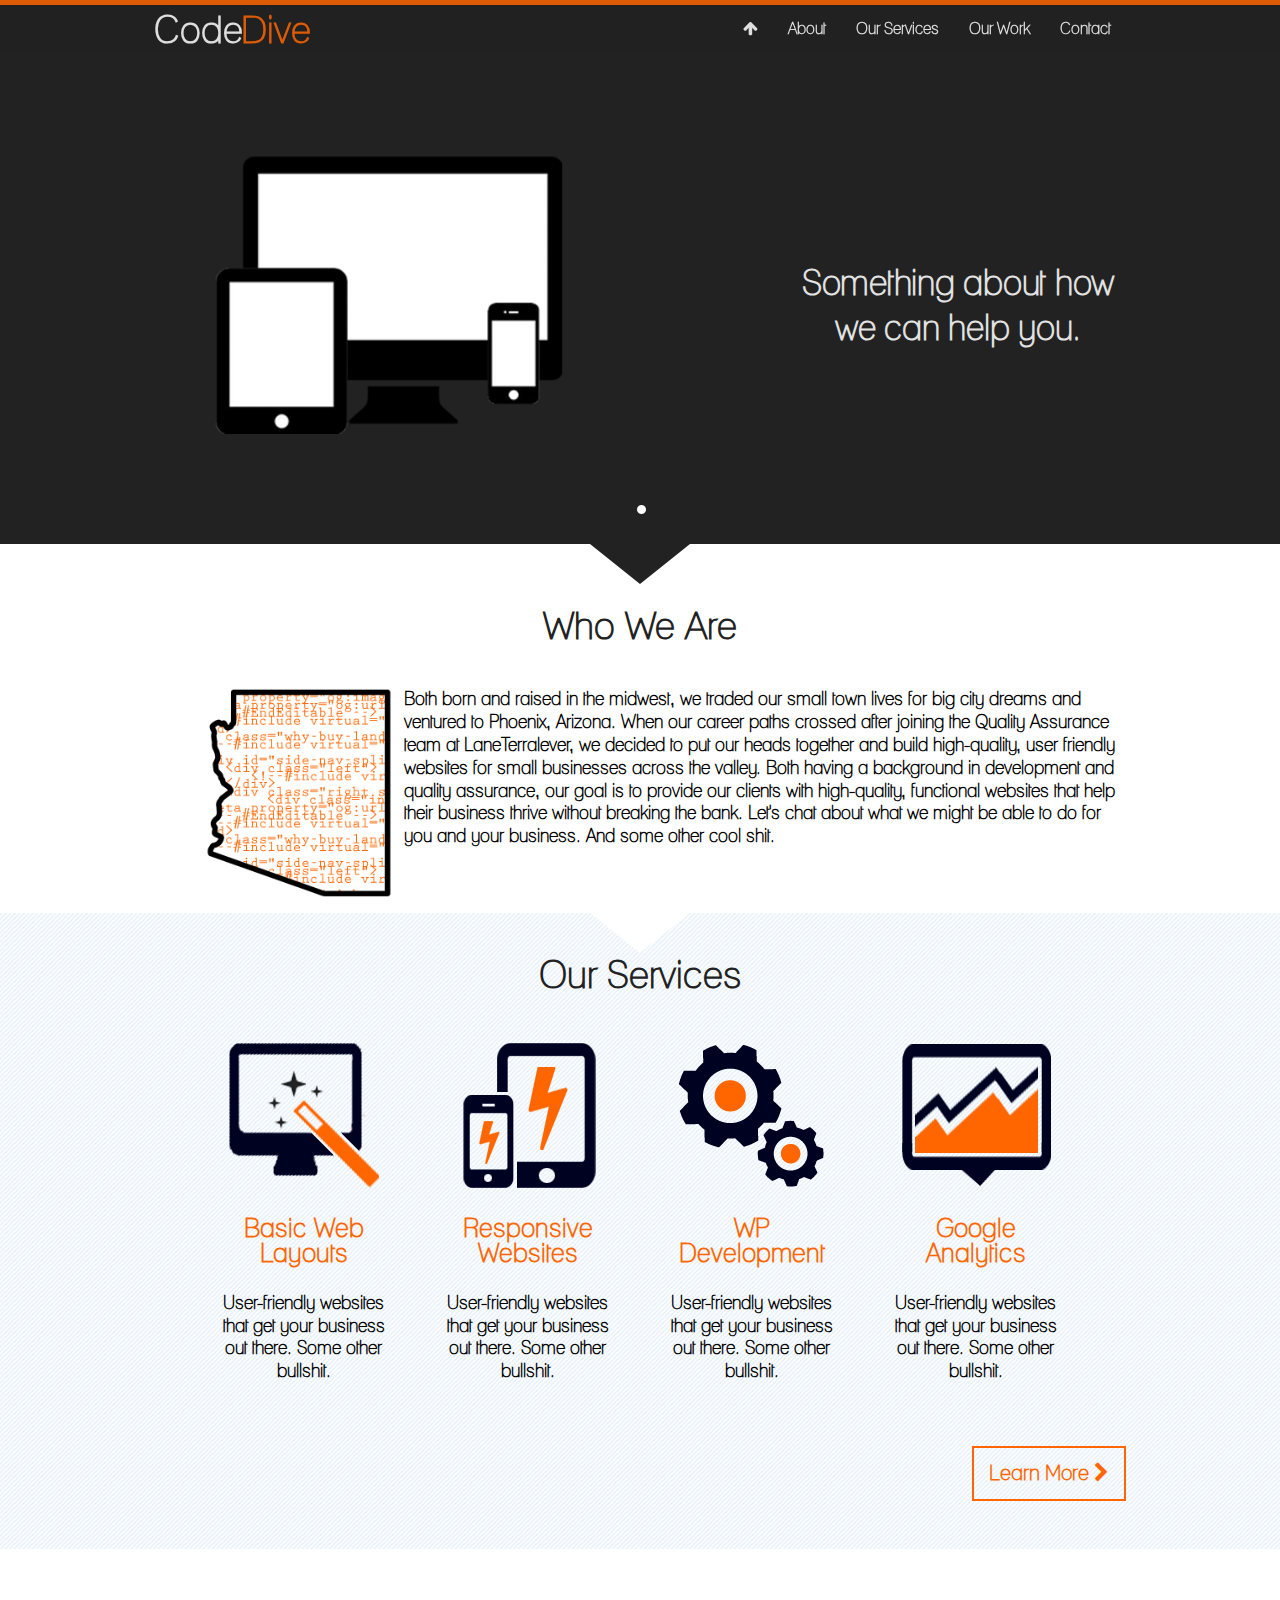
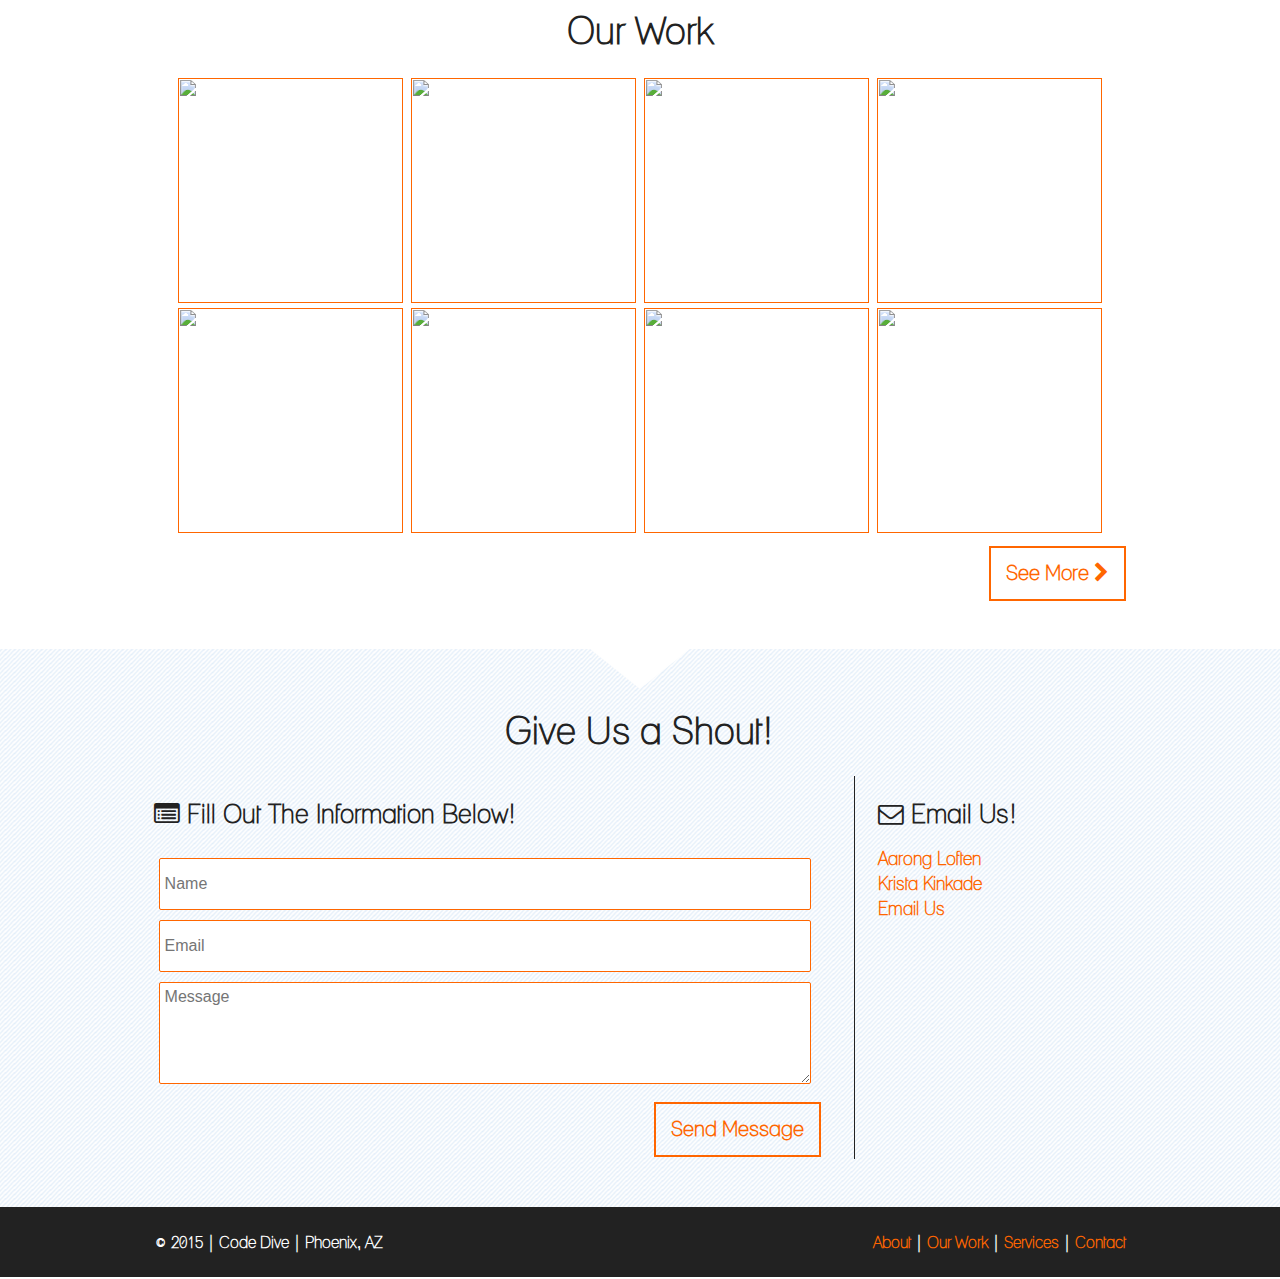
==== commit 93f72600: "Revert "Revert "Merge branch 'master' into aarong""" ====
--- a/index.html
+++ b/index.html
@@ -1,211 +1,219 @@
 <!DOCTYPE html>
 <html xmlns="http://www.w3.org/1999/xhtml" xml:lang="en" lang="en">
 <head>
-    <meta http-equiv="content-type" content="text/html; charset=utf-8" />
-    <meta http-equiv="X-UA-Compatible" content="IE=edge">
+<link href='http://fonts.googleapis.com/css?family=Gudea:400,700,400italic' rel='stylesheet' type='text/css'>
+<meta http-equiv="content-type" content="text/html; charset=utf-8" />
+<meta http-equiv="X-UA-Compatible" content="IE=edge">
     <meta name="viewport" content="width=device-width, initial-scale=1">
-    <title>Code Dive</title>
-    <link rel="stylesheet" href="site.css">
-    <link rel="stylesheet" href="font-awesome/css/font-awesome.min.css">
-    <link rel="stylesheet" href="css/slider.css">
-    <script src="js/smooth-scroll.js"></script>
-	<!-- HTML5 Shim for IE -->
-	<!--[if IE]>
-		<script src="http://html5shiv.googlecode.com/svn/trunk/html5.js"></script>
-	<![endif]-->
+<title>Code Dive</title>
+<link rel="stylesheet" href="site.css">
+<link rel="stylesheet" href="font-awesome/css/font-awesome.min.css">
+<link rel="stylesheet" href="css/slider.css">
+<script src="js/smooth-scroll.js"></script>
+    <!-- HTML5 Shim for IE -->
+    <!--[if IE]>
+        <script src="http://html5shiv.googlecode.com/svn/trunk/html5.js"></script>
+    <![endif]-->
 </head>
 <body>
 <div id="home"></div>
 <header>
-	<div id="navbar">
-		<div id="top"></div>
-		<div class="container">
-			<div id="headerContainer">
-				<div id="logo">
-                    <a href="index.html">
-                        <h1>Code <span class='orange'>Dive</span></h1>
-                    </a>
-				</div>
-				<nav class="group">
-					<ul>
-						<li><a data-scroll href='#contact'>Contact</a></li>
-						<li><a data-scroll href='#OurWork'>Our Work</a></li>
-						<li><a data-scroll href='#WhatWeDo'>Our Services</a></li>
-						<li><a data-scroll href='#whatWeDo'>About</a></li>
-						<li><a data-scroll href='#home'><span class='fa fa-arrow-up'></span></a></li>
-					</ul>
-				</nav>
-				
-			</div>
-		</div>
-	</div>
+    <div id="navbar">
+        <div id="top"></div>
+        <div class="container headerContainerContainer">
+            <div id="headerContainer">
+                <div id="logo">
+                    <h1>Code <span class='orange'>Dive</span></h1>
+                </div>
+                <div class="menuLines">
+                    <hr>
+                    <hr>
+                    <hr>
+                </div>
+                <div class="mobileClose hide">
+                    X
+                </div>
+                <nav class="group navbarSection">
+                    <ul>
+                        <li><a data-scroll href='#contact'>Contact</a></li>
+                        <li><a data-scroll href='#OurWork'>Our Work</a></li>
+                        <li><a data-scroll href='#WhatWeDo'>Our Services</a></li>
+                        <li><a data-scroll href='#whatWeDo'>About</a></li>
+                        <li class="fullTop"><a data-scroll href='#home'><span class='fa fa-arrow-up'></span></a></li>
+                    </ul>
+                </nav>
+            </div>
+        </div>
+    </div>
 </header>
-	<div id="banner">
-		<!-- Jssor Slider Begin -->
-		<!-- To move inline styles to css file/block, please specify a class name for each element. --> 
-		<!-- ================================================== -->
-		<div id="slider1_container" class="slider1_container">
-				<!-- Loading Screen -->
-				<div u="loading" class="sliderLoadingScreen">
-					<div class="sliderInner1">
-					</div>
-					<div class="sliderInner2">
-					</div>
-				</div>
-			<!-- Slides Container -->
-			<div u="slides" class="sliderContainer">
-				<div class="MyBanner group">
-					<div id="bannerLeft">
-						<img src="images/img/webMine.png" alt="Responsive Web Design" />
-					</div>
-					<div id="bannerRight">
-						<p>Something about how we can help you.</p>
-					</div>
-				</div>
-				<div class="banner2">
-					
-                    <div id="bannerLeft">
-						<p>What can we do for your business?</p>
-                        <a class="button" href="#services">Learn More</a>
-					</div>
-				</div>
-				<div>
-					<img u="image" src2="images/img/keyboard.jpg" />
-				</div>
-				<div>
-					<img u="image" src2="images/img/notes.jpg" />
-				</div>
-			</div>
-			<!-- indicators container -->
-				<div u="navigator" class="jssorb21 indicators">
-					<div u="prototype"></div>
-				</div>
-			<!-- Arrow Left -->
-				<span u="arrowleft" class="jssora21l sliderLeftArrow">
-				</span>
-			<!-- Arrow Right -->
-				<span u="arrowright" class="jssora21r sliderRightArrow">
-				</span>
-		</div> <!-- end slider container -->
-		<!-- Jssor Slider End -->
-	</div> <!-- end #banner -->
-	<div class='arrow-down-dark'></div><!--<div class='thang group'></div>-->
-<div id="content">
-	<div class="container">
-		<div id="whatWeDo">
-			<h2>Who We Are</h2>
-			<div class='phx'>
-				<img src='images/img/az2.png' />
-			</div>
-			<p>Both born and raised in the midwest, we traded our small town lives for big city dreams and ventured to Phoenix, Arizona. When our career paths crossed after joining the Quality Assurance team at LaneTerralever, we decided to put our heads together and build high-quality, user friendly websites for small businesses across the valley. Both having a background in development and quality assurance, our goal is to provide our clients with high-quality, functional websites that help their business thrive without breaking the bank. Let's chat about what we might be able to do for you and your business. And some other cool shit.</p>
-		</div>
-	</div><!-- end .container -->
-	<div class='arrow-down'></div>
-	<div class='bg'>
-		<div class="container">
-			<div id="WhatWeDo" class='group'>
-				<div class='services group'>
-					<h2>Our Services</h2>
-					<div class='serv'>
-						<a href='services.html#BasicWebLayouts'>
-							<img src='images/img/web-layouts.png' alt='something' />
-							<h3>Basic Web Layouts</h3>
-						</a>
-						<p>Basic web development to get your business out there. </p>
-					</div>
-					<div class='serv'>
-						<a href='services.html#ResponsiveWebsites'>
-							<img src='images/img/responsive-websites.png' alt='something' />
-							<h3>Responsive Websites</h3>
-						</a>
-						<p>'Mobile First' design allows you to reach your clients without worying about platform or device.</p>
-					</div>
-					<div class='serv'>
-						<a href='services.html#WPDevelopment'>
-							<img src='images/img/wordpress-dev.png' alt='something' />
-							<h3>WP Development</h3>
-						</a>
-						<p>Update your website with ease using Wordpress, one of the most user-friendly content management systems available.</p>
-					</div>
-					<div class='serv'>
-						<a href='services.html#GoogleAnalytics'>
-							<img src='images/img/google-analytics.png' alt='something' />
-							<h3>Google Analytics</h3>
-						</a>
-						<p>Track and analyze how users are finding, interacting, and accessing your website and see what you could be doing better. </p>
-					</div>
-					<a href='services.html' class='button'>Learn More <span class='fa fa-chevron-right'></span></a>
-				</div><!-- end #services -->
-			</div> <!-- end #WhatWeDo -->
-		</div> <!-- end .container -->
-	</div> <!-- end .bg -->
-	<div class="container">
-		<div id="OurWork" class='group'>
-			<h2>Our Work</h2>
-			<div class="samples">
-				<a href=""><img src="images/img/samples/" alt="" height="225px" width="225px"></img></a>
-				<a href=""><img src="images/img/samples/" alt="" height="225px" width="225px"></img></a>
-				<a href=""><img src="images/img/samples/" alt="" height="225px" width="225px"></img></a>
-				<a href=""><img src="images/img/samples/" alt="" height="225px" width="225px"></img></a>
-				<a href=""><img src="images/img/samples/" alt="" height="225px" width="225px"></img></a>
-				<a href=""><img src="images/img/samples/" alt="" height="225px" width="225px"></img></a>
-				<a href=""><img src="images/img/samples/" alt="" height="225px" width="225px"></img></a>
-				<a href=""><img src="images/img/samples/" alt="" height="225px" width="225px"></img></a>
-				<a href='#' class='button'>See More <span class='fa fa-chevron-right'></span></a>
-			</div>
-		</div>
-	</div>
-	<div class='arrow-down'></div>
-	<div class="bg">
-		<div class="container">
-			<div id="contact" class="group">
-				<h2>Give Us a Shout!</h2>
-				<div id='contactForm'>
-					<h3><span class='fa fa-list-alt'></span> Fill Out The Inforamation Below!</h3>
-					<!--<php
-					if($success != "") {//if success
-					echo "<span class='success'>Your email has been sent. Thank you.</span>";//display message
-					}
-					> -->
-					<form method='post' action='index.php'>
-						<input id='name' name='name' type='text' placeholder='Name*' required/>
-						<input id='email' name='email' type='text' placeholder='Email*' required/>
-						<input id='business' name='business' type='text' placeholder='Business Name' />
-						<select id="services" name="service">
-                            <option value="Select">Select a Service</option>
-                            <option value="BasicWeb">Basic Web Layout</option>
-                            <option value="Responsive">Responsive Website</option>
-                            <option value="WP">WP Development</option>
-                            <option value="GA">Google Analytics</option>
-                            <option value="Maintence">Website Maintence</option>
-                            <option value="E-Commerce">E-Commerce</option>
-                            <option value="Multiple">Multiple Services</option>
-                        </select>
-						<textarea id='comment' name='comment' rows='5' cols='10' placeholder='Message*' required ></textarea><br />
-						<input type="submit" name="Submit" value="Send Message" class='button'/>
-					</form>
-				</div> <!-- end #contactForm 
-				<div id="contactInfo">
-					<div id="contactContent">
-						<h3><span class='fa fa-envelope-o'></span> Email Us!</h3>
-						<p><a href="mailto:aaronloften@gmail.com?cc=kristakinkade@gmail.com">Aaron Loften</p>
-						<p><a href="mailto:kristakinkade@gmail.com?cc=aaronloften@gmail.com">Krista Kinkade</a></p>
-						<p><a href="mailto:kristakinkade@yahoo.com, aaronloften@yahoo.com">Email Us</a></p>
-					</div> <!-- end #contactContent 
-				</div> <!-- end #contactInfo -->
-			</div> <!-- end #contact -->
-		</div> <!-- end .container -->
-	</div> <!-- end .bg -->
-</div> <!-- end #content -->
+    <!-- <a data-scroll class="topLink hide" href='#home'>Back to Top</a> -->
+
+    <div class="bannerBacking">
+    </div>
+    <div id="banner">
+        <!-- Jssor Slider Begin -->
+        <!-- To move inline styles to css file/block, please specify a class name for each element. --> 
+        <!-- ================================================== -->
+        <div id="slider1_container" class="slider1_container">
+                <!-- Loading Screen -->
+                <div u="loading" class="sliderLoadingScreen">
+                    <div class="sliderInner1">
+                    </div>
+                    <div class="sliderInner2">
+                    </div>
+                </div>
+            <!-- Slides Container -->
+            <div u="slides" class="sliderContainer">
+                <div class="MyBanner group">
+                    <figure id="bannerLeft">
+                        <img src="images/img/webMine.png" alt="Responsive Web Design" />
+                    </figure>
+                    <div id="bannerRight">
+                        <p>Something about how we can help you.</p>
+                    </div>
+                </div>
+                <figure>
+                    <img u="image" src2="images/img/1920/red.jpg" />
+                </figure>
+                <figure>
+                    <img u="image" src2="images/img/1920/purple.jpg" />
+                </figure>
+                <figure>
+                    <img u="image" src2="images/img/1920/blue.jpg" />
+                </figure>
+            </div>
+            <!-- indicators container -->
+                <div u="navigator" class="jssorb21 indicators">
+                    <div u="prototype"></div>
+                </div>
+            <!-- Arrow Left -->
+                <span u="arrowleft" class="jssora21l sliderLeftArrow">
+                </span>
+            <!-- Arrow Right -->
+                <span u="arrowright" class="jssora21r sliderRightArrow">
+                </span>
+        </div> <!-- end slider container -->
+        <!-- Jssor Slider End -->
+    </div> <!-- end #banner -->
+    <div class='arrow-down-dark'></div><!--<div class='thang group'></div>-->
+<main id="content">
+    <section class="container">
+        <div id="whatWeDo">
+            <h2>Who We Are</h2>
+            <figure class='phx'>
+                <img src='images/img/az2.png' />
+            </figure>
+            <p>Both born and raised in the midwest, we traded our small town lives for big city dreams and ventured to Phoenix, Arizona. When our career paths crossed after joining the Quality Assurance team at LaneTerralever, we decided to put our heads together and build high-quality, user friendly websites for small businesses across the valley. Both having a background in development and quality assurance, our goal is to provide our clients with high-quality, functional websites that help their business thrive without breaking the bank. Let's chat about what we might be able to do for you and your business. And some other cool shit.</p>
+        </div>
+        <div class="clear">
+        </div>
+    </section><!-- end .container -->
+    <div class='arrow-down'></div>
+    <div class='bg'>
+        <section class="container">
+            <div id="WhatWeDo" class='group'>
+                <div class='services group'>
+                    <h2>Our Services</h2>
+                    <!-- Arrow Left -/->
+                    <span class="servicesArrowLeft sliderArrows">
+                        <img src="/images/img/home/left-arrow-small.png">
+                    </span>
+                    <!-- Arrow Right -/->
+                    <span class="servicesArrowRight sliderArrows">
+                        <img src="/images/img/home/right-arrow-small.png">
+                    </span>
+                    -->
+                    <div class="manualSlider">
+                        <figure class='serv'>
+                            <a href='#'>
+                                <img src='images/img/web-layouts.png' alt='something' />
+                                <h3>Basic Web Layouts</h3>
+                            </a>
+                            <p>User-friendly websites that get your business out there. Some other bullshit.</p>
+                        </figure>
+                        <figure class='serv'>
+                            <a href='#'>
+                                <img src='images/img/responsive-websites.png' alt='something' />
+                                <h3>Responsive Websites</h3>
+                            </a>
+                            <p>User-friendly websites that get your business out there. Some other bullshit.</p>
+                        </figure>
+                        <figure class='serv'>
+                            <a href='#'>
+                                <img src='images/img/wordpress-dev.png' alt='something' />
+                                <h3>WP Development</h3>
+                            </a>
+                            <p>User-friendly websites that get your business out there. Some other bullshit.</p>
+                        </figure>
+                        <figure class='serv'>
+                            <a href='#'>
+                                <img src='images/img/google-analytics.png' alt='something' />
+                                <h3>Google Analytics</h3>
+                            </a>
+                            <p>User-friendly websites that get your business out there. Some other bullshit.</p>
+                        </figure>
+                    </div>
+                    <a href='services.html' class='button'>Learn More <span class='fa fa-chevron-right'></span></a>
+                </div><!-- end #services -->
+            </div> <!-- end #WhatWeDo -->
+        </div> <!-- end .container -->
+    </section> <!-- end .bg -->
+    <section class="container">
+        <div id="OurWork" class='group'>
+            <h2>Our Work</h2>
+            <div class="samples">
+                <a href=""><img src="images/img/samples/" alt="" height="225px" width="225px"></a>
+                <a href=""><img src="images/img/samples/" alt="" height="225px" width="225px"></a>
+                <a href=""><img src="images/img/samples/" alt="" height="225px" width="225px"></a>
+                <a href=""><img src="images/img/samples/" alt="" height="225px" width="225px"></a>
+                <a href=""><img src="images/img/samples/" alt="" height="225px" width="225px"></a>
+                <a href=""><img src="images/img/samples/" alt="" height="225px" width="225px"></a>
+                <a href=""><img src="images/img/samples/" alt="" height="225px" width="225px"></a>
+                <a href=""><img src="images/img/samples/" alt="" height="225px" width="225px"></a>
+            </div>
+            <a href='work.html' class='button'>See More <span class='fa fa-chevron-right'></span></a>
+        </div>
+    </section>
+    <div class='arrow-down'></div>
+    <div class="bg">
+        <section class="container">
+            <div id="contact" class="group">
+                <h2>Give Us a Shout!</h2>
+                <div id='contactForm'>
+                    <h3><span class='fa fa-list-alt'></span> Fill Out The Information Below!</h3>
+                    <!--<php
+                    if($success != "") {//if success
+                    echo "<span class='success'>Your email has been sent. Thank you.</span>";//display message
+                    }
+                    > -->
+                    <form method='post' action='index.php'>
+                        <input id='name' name='name' type='text' placeholder='Name' required/>
+                        <input id='email' name='email' type='text' placeholder='Email' required/>
+                        <textarea id='comment' name='comment' rows='5' cols='10' placeholder='Message' required ></textarea><br />
+                        <input type="submit" name="Submit" value="Send Message" class='button'/>
+                    </form>
+                </div> <!-- end #contactForm -->
+                <div id="contactInfo">
+                    <div id="contactContent">
+                        <h3><span class='fa fa-envelope-o'></span> Email Us!</h3>
+                        <p><a href="mailto:aaronloften@gmail.com?cc=kristakinkade@gmail.com">Aarong Loften</p>
+                        <p><a href="mailto:kristakinkade@gmail.com?cc=aaronloften@gmail.com">Krista Kinkade</a></p>
+                        <p><a href="mailto:kristakinkade@yahoo.com, aaronloften@yahoo.com">Email Us</a></p>
+                    </div> <!-- end #contactContent -->
+                </div> <!-- end #contactInfo -->
+            </div> <!-- end #contact -->
+        </section> <!-- end .container -->
+    </div> <!-- end .bg -->
+</main> <!-- end #content -->
 <footer>
-	<div class='container'>
-		<div class='left'>
-			<p>&copy; 2015 | Code Dive | Phoenix, AZ</p>
-		</div>
-		<div class='right'>
-			<p><a data-scroll href='#whatWeDo'>About</a> | <a data-scroll href='#OurWork'>Our Work</a> | <a data-scroll href='#WhatWeDo'>Services</a> | <a data-scroll href='#contact'>Contact</a></p>
-		</div>
-	</div>
+    <div class='container'>
+        <div class='left'>
+            <p>&copy; 2015 | Code Dive | Phoenix, AZ</p>
+        </div>
+        <div class='right'>
+            <p><a data-scroll href='#whatWeDo'>About</a> | <a data-scroll href='#OurWork'>Our Work</a> | <a data-scroll href='#WhatWeDo'>Services</a> | <a data-scroll href='#contact'>Contact</a></p>
+        </div>
+    </div>
 </footer> 
 
 <!----------------------------------------
@@ -232,6 +240,54 @@
     <!-- jssor.slider.mini.js = (jssor.js + jssor.slider.js) -->
     <script type="text/javascript" src="js/jssor.slider.mini.js"></script>
  <script>
+ 
+        $(document).ready(function(){
+        //All js that should fire off when page loads should go under here
+        
+            windowSizeCheck();
+            //Check viewport size and respond properly            
+            
+            $(".sliderArrows").click(function () {
+            //Slider code
+            
+                var sliderSpeed = 500;
+                //Set the slider speed in milliseconds
+
+                $(".manualSlider .serv").each(function(){
+                   $(this).animate({right: "+=100"}, sliderSpeed); 
+                });
+                //The actual sliding of the sections
+                
+                setTimeout(function(){ 
+                    $(".manualSlider .serv:eq(0)").remove().appendTo(".manualSlider").css("right", "0px");
+                }, sliderSpeed);
+                //pushes the first item to the end
+
+            });
+            
+        });
+        
+        $(window).resize(function(){
+            windowSizeCheck();
+        });
+        
+        function windowSizeCheck(){
+            if($(window).width() <= 770){
+                $(".navbarSection, .fullTop, .mobileClose").addClass("hide");
+                $(".topLink, .menuLines").removeClass("hide");
+                $(".headerContainerContainer").addClass("fullWidth");
+            }else{
+                $(".navbarSection, .fullTop").removeClass("hide mobileMenuExpanded");
+                $(".topLink, .menuLines").addClass("hide");
+                $(".headerContainerContainer").removeClass("fullWidth");
+                }
+        }
+        
+        $(".menuLines, .mobileClose").click(function(){
+            $(".menuLines, .mobileClose").toggleClass("hide");
+            $(".navbarSection").toggleClass("hide mobileMenuExpanded");
+        });
+ 
         jQuery(document).ready(function ($) {
 
             var options = {
@@ -240,14 +296,14 @@
                 $AutoPlayInterval: 4000,                            //[Optional] Interval (in milliseconds) to go for next slide since the previous stopped if the slider is auto playing, default value is 3000
                 $PauseOnHover: 1,                                   //[Optional] Whether to pause when mouse over if a slider is auto playing, 0 no pause, 1 pause for desktop, 2 pause for touch device, 3 pause for desktop and touch device, 4 freeze for desktop, 8 freeze for touch device, 12 freeze for desktop and touch device, default value is 1
 
-                $ArrowKeyNavigation: true,   			            //[Optional] Allows keyboard (arrow key) navigation or not, default value is false
+                $ArrowKeyNavigation: true,                           //[Optional] Allows keyboard (arrow key) navigation or not, default value is false
                 $SlideEasing: $JssorEasing$.$EaseOutQuint,          //[Optional] Specifies easing for right to left animation, default value is $JssorEasing$.$EaseOutQuad
                 $SlideDuration: 800,                               //[Optional] Specifies default duration (swipe) for slide in milliseconds, default value is 500
                 $MinDragOffsetToSlide: 20,                          //[Optional] Minimum drag offset to trigger slide , default value is 20
                 //$SlideWidth: 600,                                 //[Optional] Width of every slide in pixels, default value is width of 'slides' container
                 //$SlideHeight: 300,                                //[Optional] Height of every slide in pixels, default value is height of 'slides' container
-                $SlideSpacing: 0, 					                //[Optional] Space between each slide in pixels, default value is 0
-                $DisplayPieces: 1,                                  //[Optional] Number of pieces to display (the slideshow would be disabled if the value is set to greater than 1), the default value is 1
+                $SlideSpacing: 0,                                     //[Optional] Space between each slide in pixels, default value is 0
+                $DisplayPieces: 1,                                   //[Optional] Number of pieces to display (the slideshow would be disabled if the value is set to greater than 1), the default value is 1
                 $ParkingPosition: 0,                                //[Optional] The offset position to park slide (this options applys only when slideshow disabled), default value is 0.
                 $UISearchMode: 1,                                   //[Optional] The way (0 parellel, 1 recursive, default value is 1) to search UI components (slides container, loading screen, navigator container, arrow navigator container, thumbnail navigator container etc).
                 $PlayOrientation: 1,                                //[Optional] Orientation to play slide (for auto play, navigation), 1 horizental, 2 vertical, 5 horizental reverse, 6 vertical reverse, default value is 1
--- a/site.css
+++ b/site.css
@@ -5,11 +5,11 @@
     GLOBAL PAGE STYLES
 ========================================*/
 h1, h2 {
-	margin: 0;
-	font-size: 2.4em;
+    margin: 0;
+    font-size: 2.4em;
 }
 img {
-	border: none;
+    border: none;
 }
 
 @font-face {
@@ -21,7 +21,7 @@
          url('fonts/LANENAR_-webfont.svg#lane_-_narrowregular') format('svg');
     font-weight: normal;
     font-style: normal;
-	}
+}
 body {
 	background: #fff;
 	color: #222;
@@ -30,42 +30,55 @@
 	font-weight: bold;
 	}
 .container {
-	width: 76%;
-	margin: 0 auto;
-	}
+    width: 76%;
+    margin: 0 auto;
+}
 .bg {
-	background: url(images/img/bg-diag.gif) top center;
+    background: url(images/img/bg-diag.gif) top center;
 }
 .group:after {
-	content: '.';
-	display: block;
-	height: 0;
-	clear: both;
-	visibility: hidden;
-	}
+    content: '.';
+    display: block;
+    height: 0;
+    clear: both;
+    visibility: hidden;
+}
+    
+.clear {
+    clear:both;
+}
+
+.hide {
+    display:none;
+}
+
+.fullWidth{
+    width:100%;
+}
+
 /*----------------------------------------
     GLOBAL BODY TEXT STYLES
 ----------------------------------------*/
 h1 {
-	color: #fff;
-	word-spacing: -0.31em;
-	padding-top: 7px;
+    color: #fff;
+    word-spacing: -0.31em;
+    padding-top: 7px;
 }
 h2 {
-	line-height: 1.75em;
-	text-align: center;
-	padding: 50px 0 10px 0;
+    line-height: 1.75em;
+    text-align: center;
+    padding: 50px 0 10px 0;
 }
 h3 {
-	font-size: 1.6em;
+    font-size: 1.6em;
 }
 a h3 {
-	font-size: 1.6em;
-	color: #FF6600;
-	transition: all .2s ease-in-out;
+    font-size: 1.6em;
+    color: #FF6600;
+    transition: all .2s ease-in-out;
 }
 a:hover h3 {
-	color: #222;
+    color: #222;
 }
 #content {
 
@@ -87,61 +100,61 @@
 	transition: all .2s ease-in-out;
 }
 .button:hover {
-	border: solid #222 2px;
-	color: #222;
-	cursor: pointer;
+    border: solid #222 2px;
+    color: #222;
+    cursor: pointer;
 }
 p {
-	font-size: 1.1em;
-	padding-bottom: 10px;
-	line-height: 1.3em;
-	color: #000;
+    font-size: 1.1em;
+    padding-bottom: 10px;
+    line-height: 1.3em;
+    color: #000;
 }
 a {
-	color: #FF6600;
-	text-decoration: none;
-	transition: all .2s ease-in-out;
+    color: #FF6600;
+    text-decoration: none;
+    transition: all .2s ease-in-out;
 }
 a:hover {
-	text-decoration: none;
-	color: #222;
+    text-decoration: none;
+    color: #222;
 }
 a img {
-	transition: all .2s ease-in-out;
+    transition: all .2s ease-in-out;
 }
 a:hover img {
-	transform: scale(1.1);
+    transform: scale(1.1);
 }
 .left {
-	float: left;
+    float: left;
 }
 .right {
-	float: right;
+    float: right;
 }
 .orange {
-	color: #FF6600;
-}	
+    color: #FF6600;
+}    
 .arrow-down {
-	width: 0;
-	height: 0;
-	border-left: 50px solid transparent;
-	border-right: 50px solid transparent;
-	border-top: 40px solid #fff;
-	margin: 0 auto -40px auto;
-	z-index: 99;
-	position: relative;
-	text-align: center
+    width: 0;
+    height: 0;
+    border-left: 50px solid transparent;
+    border-right: 50px solid transparent;
+    border-top: 40px solid #fff;
+    margin: 0 auto -40px auto;
+    z-index: 99;
+    position: relative;
+    text-align: center
 }
 .arrow-down-dark {
-	width: 0;
-	height: 0;
-	border-left: 50px solid transparent;
-	border-right: 50px solid transparent;
-	border-top: 40px solid #222;
-	margin: 0 auto -40px auto;
-	z-index: 99;
-	position: relative;
-	text-align: center;
+    width: 0;
+    height: 0;
+    border-left: 50px solid transparent;
+    border-right: 50px solid transparent;
+    border-top: 40px solid #222;
+    margin: 0 auto -40px auto;
+    z-index: 99;
+    position: relative;
+    text-align: center;
 }
 /*----------------------------------------
     HEADER PAGE STYLES
@@ -149,90 +162,141 @@
 /*  Header Top Styles
 ----------------------------------------*/
 #top {
-	height: 5px;
-	background: #FF6600;
+    height: 5px;
+    background: #FF6600;
 }
 header {
-	/*height: 100px;*/
-	position: fixed;
-	width: 100%;
-	z-index: 100;
+    /*height: 100px;*/
+    position: fixed;
+    top:0px;
+    width: 100%;
+    z-index: 100;
+}
+.bannerBacking{
+    height:52px;
+    background: #222;
 }
 #logo {
-	float: left;
-	width: 160px;
+    float: left;
+    width: 160px;
 }
 #navbar {
-	height: 53px;
-	opacity: 0.85;
-	background: #222;
-}
-/*----------------------------------------	
+    height: 53px;
+    opacity: 0.85;
+    background: rgba(34, 34, 34, 0.85);
+}
+/*----------------------------------------    
     MAIN NAVIGATION PAGE STYLES
 ----------------------------------------*/
 nav {
-	line-height: 33px;
-	font-size: 12pt;
-	color: #fff !important;
-	float: right;
-	width: 410px;
+    line-height: 33px;
+    font-size: 12pt;
+    color: #fff !important;
+    float: right;
+    width: 410px;
 }
 nav ul{
-	list-style-type: none;
-	padding: 0;
-	margin: auto;
-	text-align: right;
+    list-style-type: none;
+    padding: 0;
+    margin: auto;
+    text-align: right;
 } 
 nav ul li{
-	float: right;
-	position: relative;
-	padding-top: 8px;
+    float: right;
+    position: relative;
+    padding-top: 8px;
 }
 nav ul li a {
-	padding: 0 15px;
-	color: #fff !important;
-	transition: all .2s ease-in-out;
+    padding: 0 15px;
+    color: #fff !important;
+    transition: all .2s ease-in-out;
 }
 nav ul li:hover {
-	border-top: solid 5px #222;
-	height: 40px;
-	margin-top: -5px;
-	text-decoration: none;
-}	
+    border-top: solid 5px #222;
+    height: 40px;
+    margin-top: -5px;
+    text-decoration: none;
+}
+
+.menuLines {
+    position:relative;
+    left:-15px;
+    width:30px;
+    padding-top:2px;
+    float:right;
+    cursor:pointer;
+}
+
+.menuLines hr{
+    border:0px;
+    border-bottom:1px solid white;
+    margin:0px;
+    margin-top:10px;
+}
+
+.mobileMenuExpanded {
+    background-color: rgba(36,36, 36, 0.85);
+    float:none;
+    text-align:center;
+    width:100%;
+    position:relative;
+    display:inline-block;
+    top:2px;
+}
+
+.mobileMenuExpanded ul {
+    text-align:center;
+}
+
+.mobileMenuExpanded ul li {
+    float:none;
+}
+
+.mobileClose {
+    position:relative;
+    top:10px;
+    left:-15px;
+    width:30px;
+    color:white;
+    background-color:dimgray;
+    font-size:30px;
+    padding-top:2px;
+    float:right;
+    cursor:pointer;
+    text-align:center;
+}
+
 /*  ----------------------------------------
-	Carousel Area
+    Carousel Area
 ----------------------------------------*/
 .MyBanner {
-	padding-top: 90px;
-	height: auto;
-	background-color: #222;
-}
-.banner2 {
-    background: url(images/img/tech.jpg) center no-repeat;
-    background-size: cover;
-}
+    padding-top: 90px;
+    height: auto;
+    background-color: #222;
+}
+
 #bannerLeft {
-	float: left;
-	width: 55%;
-	height: auto;
-	text-align: center;
-}
-#bannerLeft img, #bannerLeft p {
-	width: 50%;
-	height: auto;
+    float: left;
+    width: 55%;
+    height: auto;
+    text-align: center;
+}
+#bannerLeft img {
+    width: 50%;
+    height: auto;
 }
 #bannerRight {
-	float: right;
-	width: 38%;
-	height: 100%;
-	font-size: 2em;
-	text-align: center;
+    float: right;
+    width: 38%;
+    height: 100%;
+    font-size: 2em;
+    text-align: center;
 }
 #bannerRight p {
-	margin-top: 25%;
-	padding-bottom: 0 !important;
-	margin-right: 160px;
-	color: #e2e2e2;
+    margin-top: 25%;
+    padding-bottom: 0 !important;
+    margin-right: 160px;
+    color: #e2e2e2;
 }
 
 /*----------------------------------------
@@ -242,48 +306,38 @@
     Who We Are/What We Do
 ----------------------------------------*/
 #WhatWeDo {
-	clear: both;
-	padding-bottom: 3em;
-	padding-top: 20px;
+    clear: both;
+    padding-bottom: 3em;
+    padding-top: 20px;
 }
 .services {
-	text-align: center;
+    text-align: center;
 }
 .serv {
-	width: 23%;
-	float: left;
-	padding: 0.8%
-}
-.phx img {
-	width: 18%;
-	float: left;
-	padding: 0 50px;
-}
+    width: 200px;
+    min-width:150px;
+    display:inline-block;
+    padding: 0.8%;
+    margin-left:10px;
+    margin-right:10px;
+    box-sizing:border-box;
+}
+
 /*----------------------------------------
     SERVICES PAGE
 ----------------------------------------*/
 .services h2 {
     padding: 10px 0;
 }
-
-.services a.anchor {
-    display: block;
-    position: relative;
-    top: -53px;
-    visibility: none;
-}
-
 .banner {
     background: url(images/img/notes.jpg) center no-repeat;
     background-size: cover;
     height: 300px;
 }
 .serviceDetail h3 {
-	/*text-align: center;*/
+	text-align: center;
     margin: 0;
     height: 80px;
-    padding-top: 53px;
-    margin-top: -53px;
 }
 .serviceDetail h3 img {
         width: 8%;
@@ -311,6 +365,12 @@
     width: 76%;
 	margin: 0 auto;
 }
+.phx img {
+    height: 210px;
+    float: left;
+    padding: 0 0 15px;
+}
+    
 .ac-container label{
 	position: relative;
 	z-index: 20;
@@ -332,15 +392,6 @@
 		0px 0px 0px 1px rgba(155,155,155,0.3), 
 		0px 2px 2px rgba(0,0,0,0.1);
 }
-
-.ac-container input  + h3 label {
-    background: url(images/img/arrowLeft.png) no-repeat center right;
-    background-size: 30px;
-}
-.ac-container input:checked + h3 label {
-    background: transparent url(images/img/arrowDown.png) no-repeat center right;
-    background-size: 30px;  
-}
 .ac-container label:hover:after,
 .ac-container input:checked + label:hover:after{
 	content: '';
@@ -349,10 +400,11 @@
 	height: 24px;
 	right: 13px;
 	top: 7px;
-}
-/*.ac-container input:checked + label:hover:after{
-	background-image: url(images/img/arrow.png);
-}*/
+	background: transparent url(../images/arrow_down.png) no-repeat center center;	
+}
+.ac-container input:checked + label:hover:after{
+	background-image: url(../images/arrow_up.png);
+}
 .ac-container input{
 	display: none;
 }
@@ -389,7 +441,7 @@
     clear: both;
     text-align: center;
     margin: 0 auto;
-    background: url(images/img/tech.jpg) center no-repeat;
+    background: url(images/img/keyboard.jpg) center no-repeat;
     background-size: cover;
     height: 200px;
     opacity: 0.75;
@@ -413,81 +465,118 @@
     OurWork
 ----------------------------------------*/
 #OurWork {
-	padding-bottom: 3em;
-	clear:both;
+    padding-bottom: 3em;
+    clear:both;
 }
 .samples {
-	text-align: center;
+    text-align: center;
 }
 .samples img{
-	border: solid 2px #fff;
-	-moz-transition: all 0.5s ease-in-out;
-	-webkit-transition: all 0.5s ease-in-out;
-	transition: all 0.5s ease-in-out;
-}
+    border: solid 2px #fff;
+    -moz-transition: all 0.5s ease-in-out;
+    -webkit-transition: all 0.5s ease-in-out;
+    transition: all 0.5s ease-in-out;
+}
+
+/*----------------------------------------
+    OurWorkPage
+----------------------------------------*/
+
+.ourWorkTop {
+    text-align:center;
+}
+
+.ourWorkTop figure {
+    position:relative;
+    display:inline-block;
+}
+
+.ourWorkTop figure img {
+    position:relative;
+    height:100px;
+}
+
 /*----------------------------------------
     CONTACT
 ----------------------------------------*/
 input, textarea {
-	padding: 5px;
-	font-size: 1em;
-	font-family: sans-serif;
-}
-input:focus {
-	border: solid 1px #222;
-}
-#contact {
-	  padding-bottom: 3em;
-}
-#contactForm {
-	width: 70%; /* 50px */
-	margin: 0 auto;
-}
-#name, #email, #comment, #business, #services {
-	width: 96%;
-	border-radius: 2px;
-	background-color: #fff;
-	border: solid 1px #FF6600;
-	margin: 5px;
-    height: 40px;
-}
-#business, #services {
-    width: 47%;
-}
-#services {
-    height: 51px;
     padding: 5px;
     font-size: 1em;
-	font-family: sans-serif;
-}
-/*
-#name, #email, #business, {
-	height: 40px;
-}*/
+    font-family: sans-serif;
+}
+input:focus {
+    border: solid 1px #222;
+}
+#contact {
+      padding-bottom: 3em;
+}
+#contactForm {
+    width: 70%; /* 50px */
+    float: left;
+    box-sizing:border-box;
+    padding-right:14px;
+}
+#name, #email, #comment{
+    width: 96%;
+    border-radius: 2px;
+    background-color: #fff;
+    border: solid 1px #FF6600;
+    margin: 5px;
+}
+#name, #email {
+    height: 40px;
+}
 #comment {
-	max-width: 96%;
-    height: 100px;
+    max-width: 96%;
 }
 .success {
-	font-size: 1.4em;
-	color: #222;
-	margin-top: 10px;
+    font-size: 1.4em;
+    color: #222;
+    margin-top: 10px;
 }
 #contactInfo {
-	float: right;
-	width: 28%; /* 48px */
-	border-left: solid 1px #222;
-	height: 383px;
+    float: right;
+    width: 28%; /* 48px */
+    border-left: solid 1px #222;
+    height: 383px;
+    box-sizing:border-box;
+    padding-left:6px;
 }
 #contactInfo p {
-	line-height: 15px;
-	margin: 0 auto;
-	font-weight: bold;
+    line-height: 15px;
+    margin: 0 auto;
+    font-weight: bold;
 }
 #contactContent {
-	width: 231px;
-	margin: 0 auto;
-}
+    width: 231px;
+    margin: 0 auto;
+}
+
+/*----------------------------------------
+    SPECIAL PAGE ITEM STYLES
+----------------------------------------*/
+
+.topLink {
+    position:fixed;
+    bottom:0px;
+    left:-50px;
+    width:104px;
+    height:28px;
+    font-size:18px;
+    line-height:28px;
+    background-color:black;
+    margin-left:50%;
+    text-align:center;
+    opacity: 0.7;
+    z-index:10;
+}
+
+.topLink:hover {
+    color:white;
+    opacity: 1;
+}
+
+
 /*----------------------------------------
     FOOTER PAGE STYLES
 ----------------------------------------*/
@@ -501,13 +590,13 @@
 	clear: both;
 }
 footer p {
-	color: #fff;
+    color: #fff;
 }
 footer a {
-	color: #FF6600;
+    color: #FF6600;
 }
 footer a:hover {
-	color: #fff;
+    color: #fff;
 }
 
 /*========================================
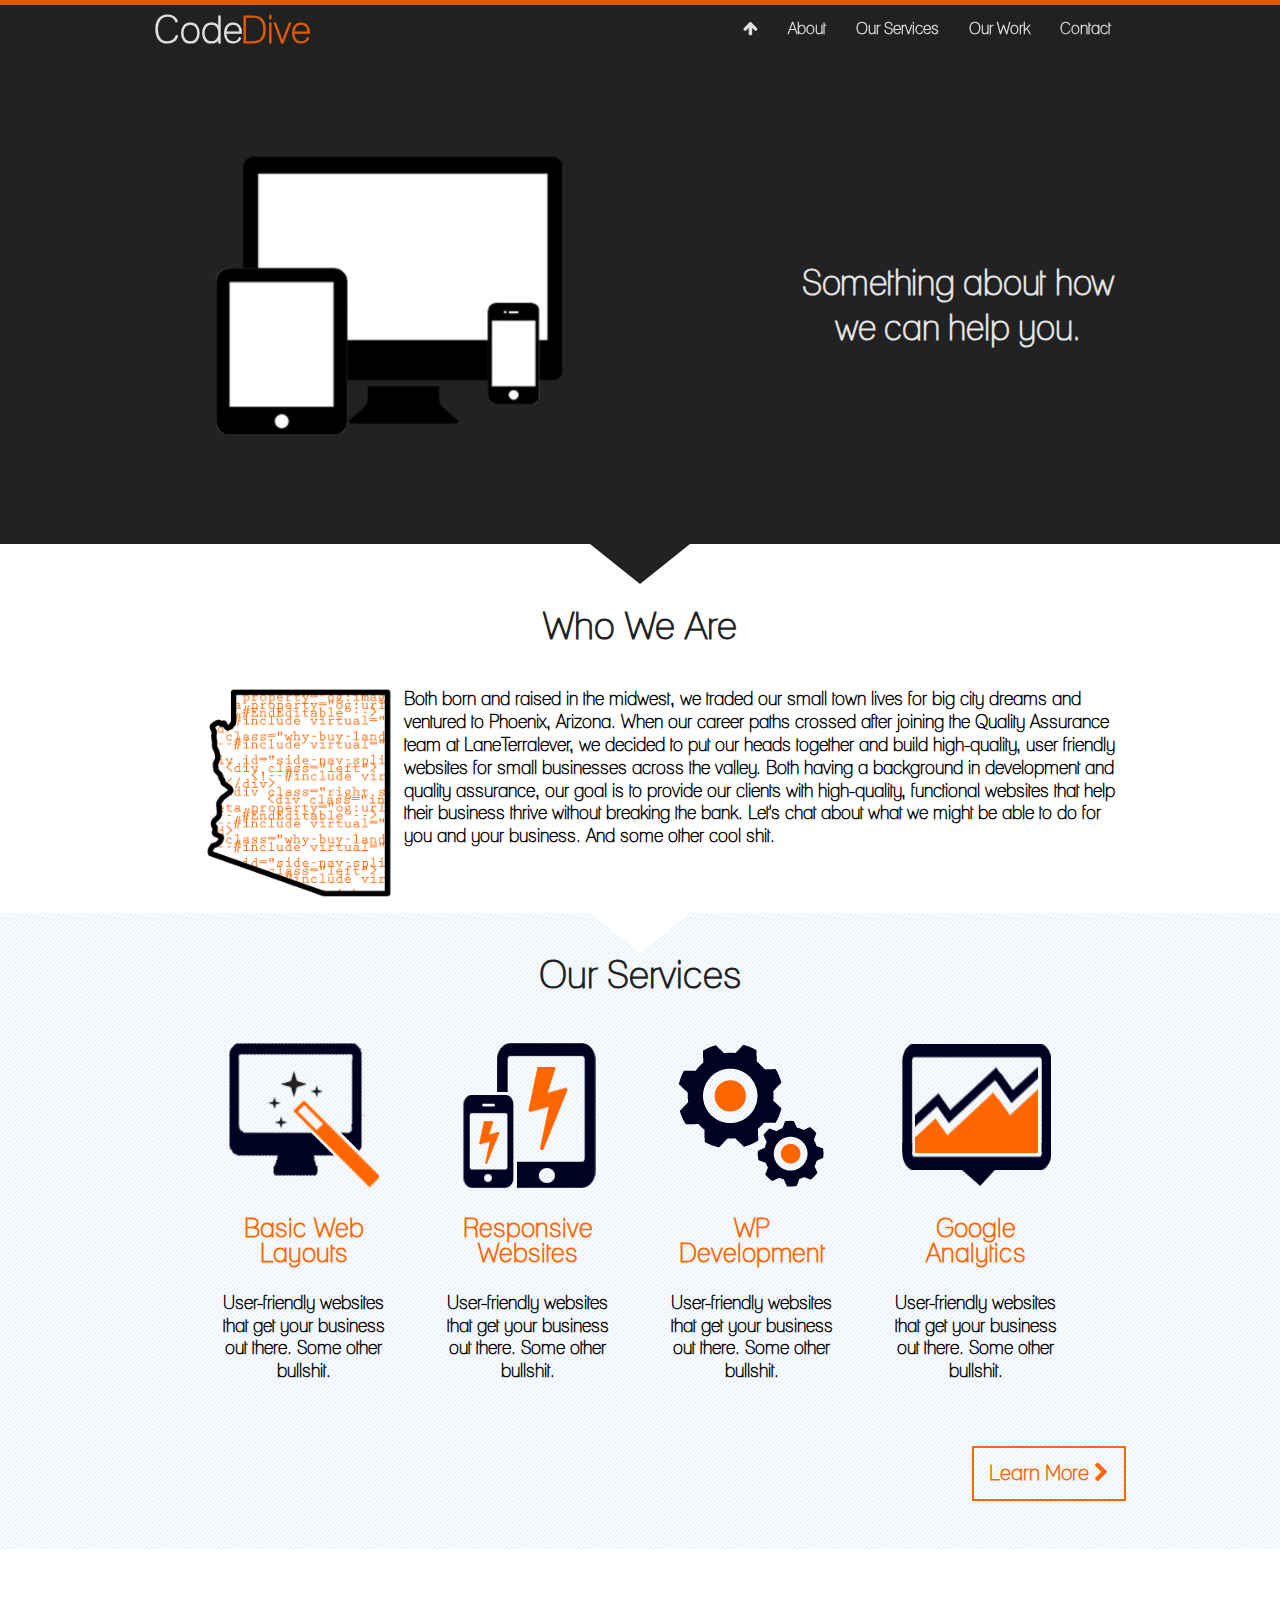
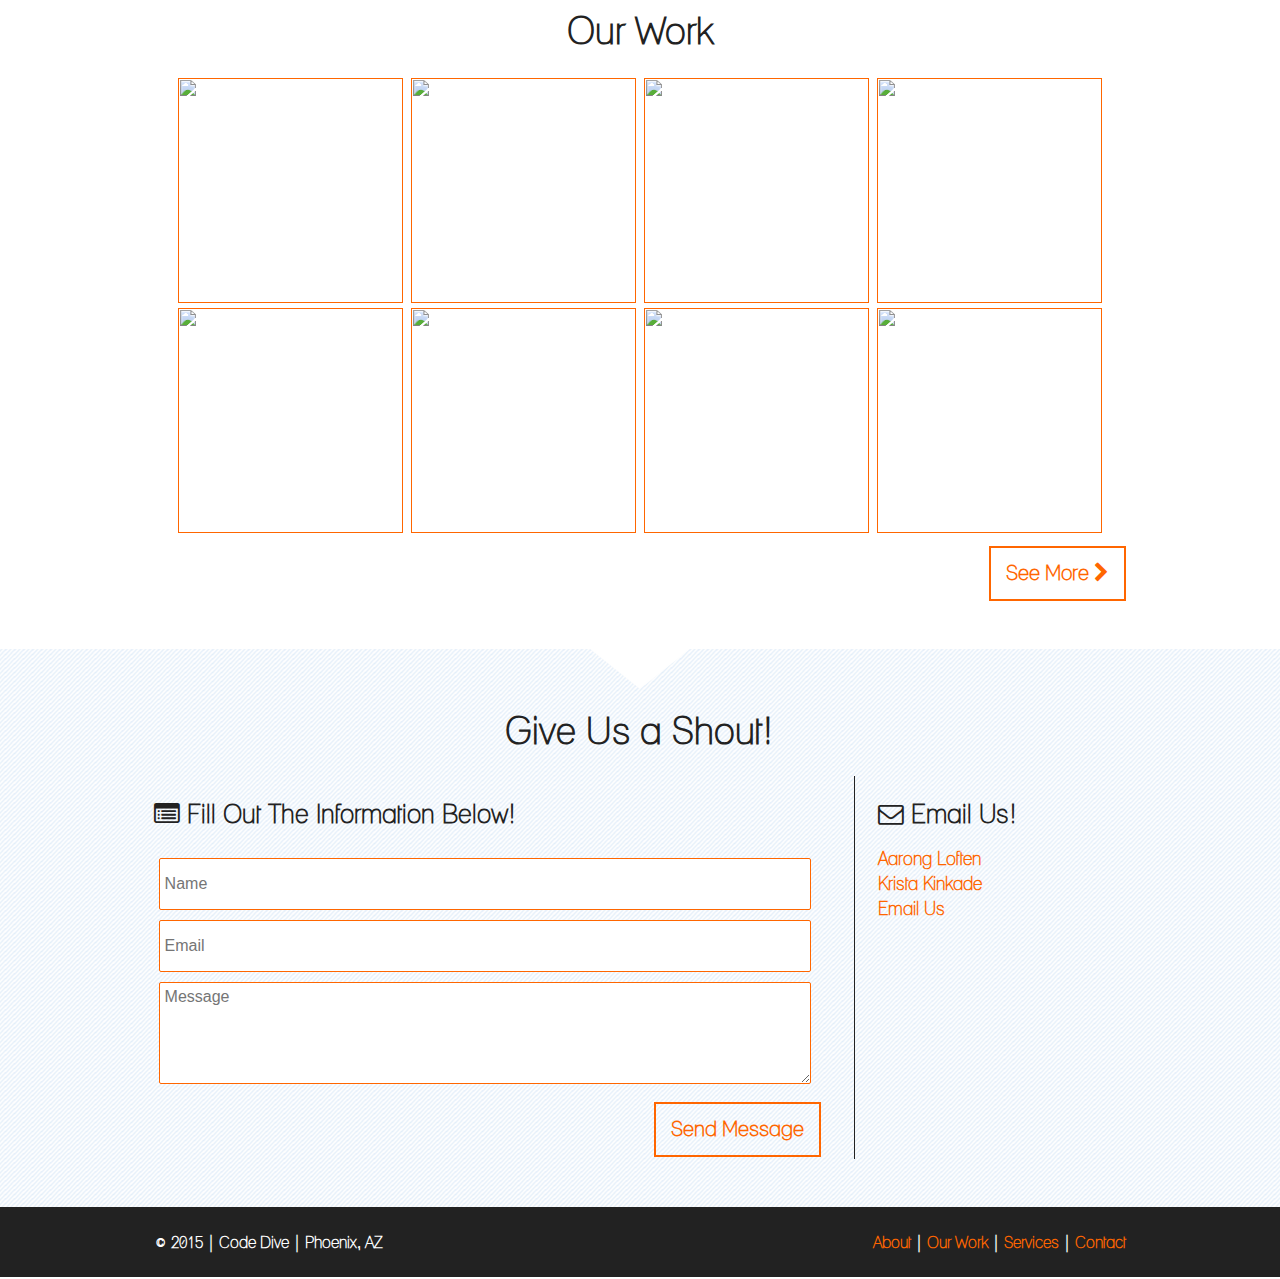
==== commit 7820ead4: "h" ====
--- a/index.html
+++ b/index.html
@@ -89,7 +89,7 @@
             <!-- Arrow Left -->
                 <span u="arrowleft" class="jssora21l sliderLeftArrow">
                 </span>
-            <!-- Arrow Right -->
+            <!-- Arrow Right --> 
                 <span u="arrowright" class="jssora21r sliderRightArrow">
                 </span>
         </div> <!-- end slider container -->
--- a/css/slider.css
+++ b/css/slider.css
@@ -45,7 +45,7 @@
 	line-height: 19px;
 	color: white;
 	font-size: 12px;
-	background: url(../images/img/b21.png) no-repeat;
+	background: url(../img/b21.png) no-repeat;
 	overflow: hidden;
 	cursor: pointer;
 }
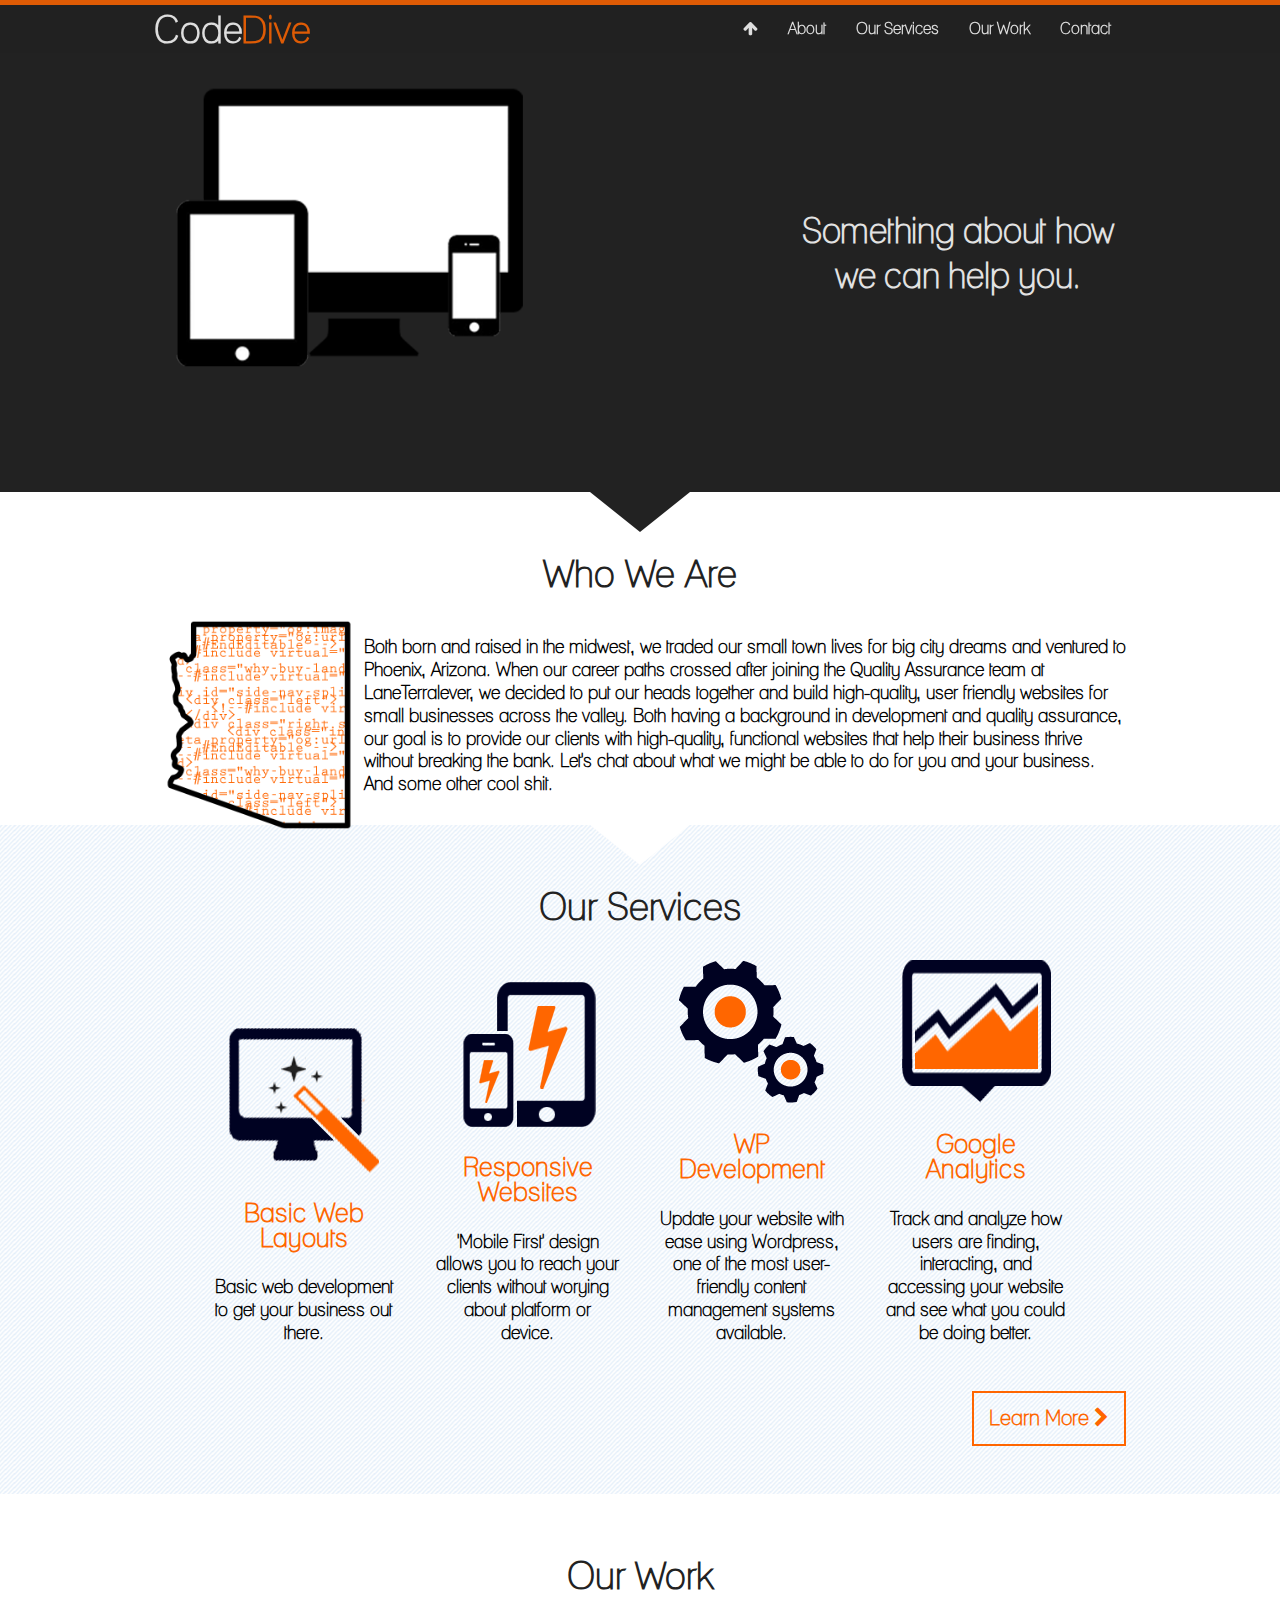
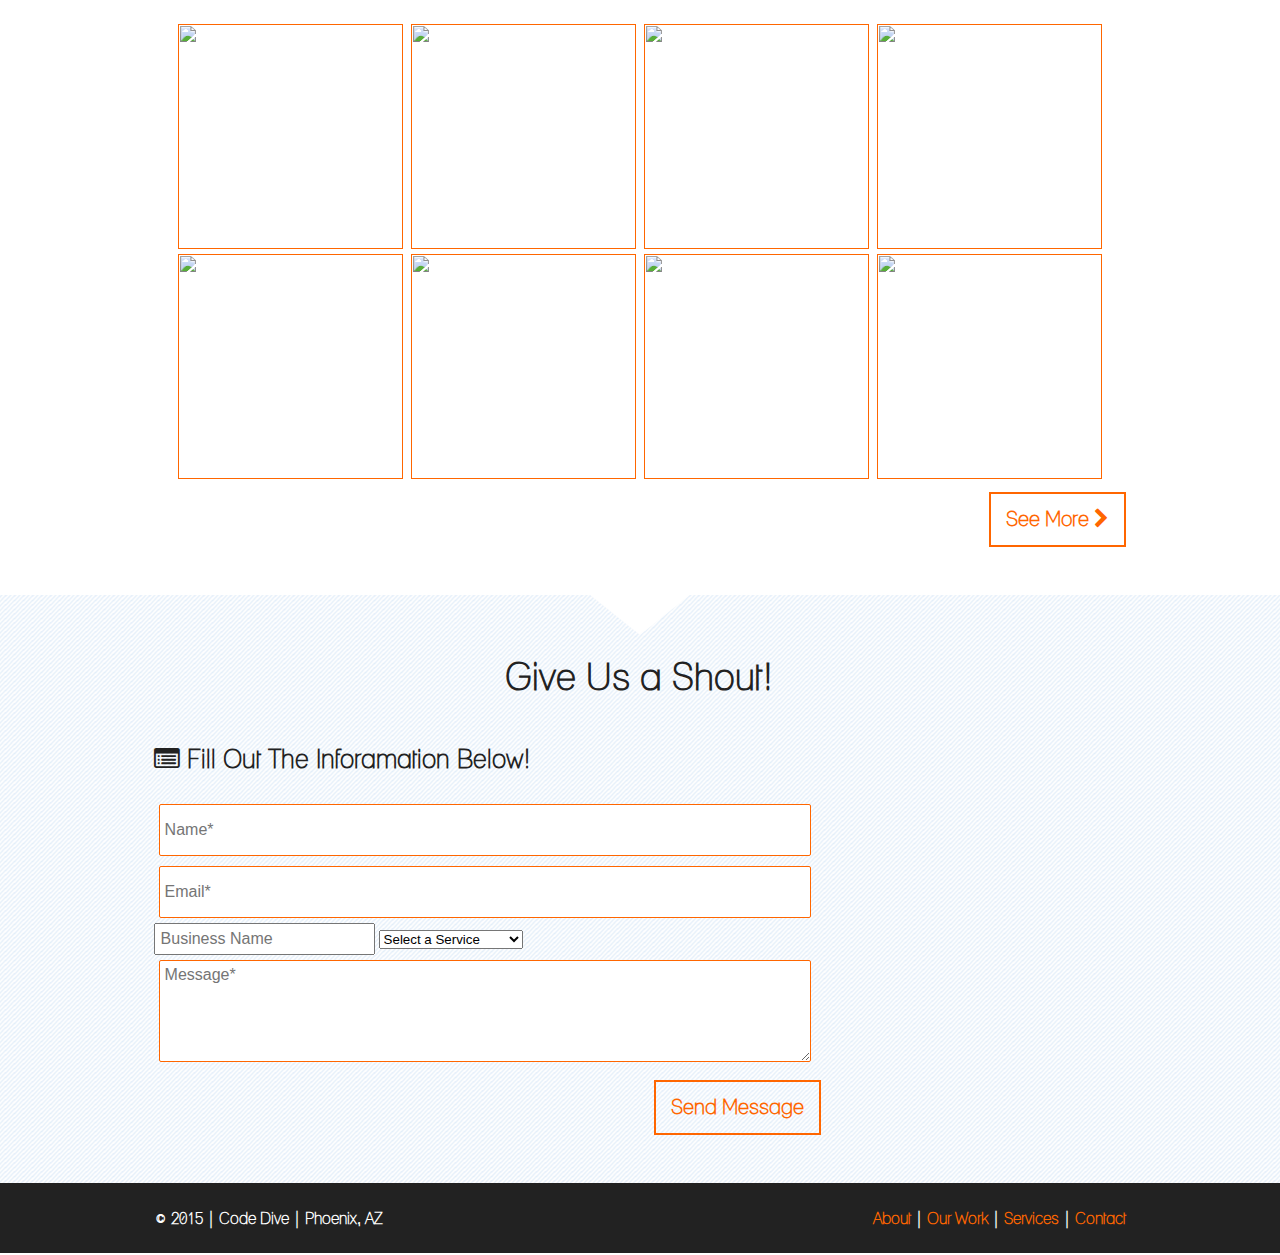
==== commit ae27e4ab: "uygukguj" ====
--- a/index.html
+++ b/index.html
@@ -1,219 +1,211 @@
 <!DOCTYPE html>
 <html xmlns="http://www.w3.org/1999/xhtml" xml:lang="en" lang="en">
 <head>
-<link href='http://fonts.googleapis.com/css?family=Gudea:400,700,400italic' rel='stylesheet' type='text/css'>
-<meta http-equiv="content-type" content="text/html; charset=utf-8" />
-<meta http-equiv="X-UA-Compatible" content="IE=edge">
+    <meta http-equiv="content-type" content="text/html; charset=utf-8" />
+    <meta http-equiv="X-UA-Compatible" content="IE=edge">
     <meta name="viewport" content="width=device-width, initial-scale=1">
-<title>Code Dive</title>
-<link rel="stylesheet" href="site.css">
-<link rel="stylesheet" href="font-awesome/css/font-awesome.min.css">
-<link rel="stylesheet" href="css/slider.css">
-<script src="js/smooth-scroll.js"></script>
-    <!-- HTML5 Shim for IE -->
-    <!--[if IE]>
-        <script src="http://html5shiv.googlecode.com/svn/trunk/html5.js"></script>
-    <![endif]-->
+    <title>Code Dive</title>
+    <link rel="stylesheet" href="site.css">
+    <link rel="stylesheet" href="font-awesome/css/font-awesome.min.css">
+    <link rel="stylesheet" href="css/slider.css">
+    <script src="js/smooth-scroll.js"></script>
+	<!-- HTML5 Shim for IE -->
+	<!--[if IE]>
+		<script src="http://html5shiv.googlecode.com/svn/trunk/html5.js"></script>
+	<![endif]-->
 </head>
 <body>
 <div id="home"></div>
 <header>
-    <div id="navbar">
-        <div id="top"></div>
-        <div class="container headerContainerContainer">
-            <div id="headerContainer">
-                <div id="logo">
-                    <h1>Code <span class='orange'>Dive</span></h1>
-                </div>
-                <div class="menuLines">
-                    <hr>
-                    <hr>
-                    <hr>
-                </div>
-                <div class="mobileClose hide">
-                    X
-                </div>
-                <nav class="group navbarSection">
-                    <ul>
-                        <li><a data-scroll href='#contact'>Contact</a></li>
-                        <li><a data-scroll href='#OurWork'>Our Work</a></li>
-                        <li><a data-scroll href='#WhatWeDo'>Our Services</a></li>
-                        <li><a data-scroll href='#whatWeDo'>About</a></li>
-                        <li class="fullTop"><a data-scroll href='#home'><span class='fa fa-arrow-up'></span></a></li>
-                    </ul>
-                </nav>
-            </div>
-        </div>
-    </div>
+	<div id="navbar">
+		<div id="top"></div>
+		<div class="container">
+			<div id="headerContainer">
+				<div id="logo">
+                    <a href="index.html">
+                        <h1>Code <span class='orange'>Dive</span></h1>
+                    </a>
+				</div>
+				<nav class="group">
+					<ul>
+						<li><a data-scroll href='#contact'>Contact</a></li>
+						<li><a data-scroll href='#OurWork'>Our Work</a></li>
+						<li><a data-scroll href='#WhatWeDo'>Our Services</a></li>
+						<li><a data-scroll href='#whatWeDo'>About</a></li>
+						<li><a data-scroll href='#home'><span class='fa fa-arrow-up'></span></a></li>
+					</ul>
+				</nav>
+				
+			</div>
+		</div>
+	</div>
 </header>
-    <!-- <a data-scroll class="topLink hide" href='#home'>Back to Top</a> -->
-
-    <div class="bannerBacking">
-    </div>
-    <div id="banner">
-        <!-- Jssor Slider Begin -->
-        <!-- To move inline styles to css file/block, please specify a class name for each element. --> 
-        <!-- ================================================== -->
-        <div id="slider1_container" class="slider1_container">
-                <!-- Loading Screen -->
-                <div u="loading" class="sliderLoadingScreen">
-                    <div class="sliderInner1">
-                    </div>
-                    <div class="sliderInner2">
-                    </div>
-                </div>
-            <!-- Slides Container -->
-            <div u="slides" class="sliderContainer">
-                <div class="MyBanner group">
-                    <figure id="bannerLeft">
-                        <img src="images/img/webMine.png" alt="Responsive Web Design" />
-                    </figure>
-                    <div id="bannerRight">
-                        <p>Something about how we can help you.</p>
-                    </div>
-                </div>
-                <figure>
-                    <img u="image" src2="images/img/1920/red.jpg" />
-                </figure>
-                <figure>
-                    <img u="image" src2="images/img/1920/purple.jpg" />
-                </figure>
-                <figure>
-                    <img u="image" src2="images/img/1920/blue.jpg" />
-                </figure>
-            </div>
-            <!-- indicators container -->
-                <div u="navigator" class="jssorb21 indicators">
-                    <div u="prototype"></div>
-                </div>
-            <!-- Arrow Left -->
-                <span u="arrowleft" class="jssora21l sliderLeftArrow">
-                </span>
-            <!-- Arrow Right --> 
-                <span u="arrowright" class="jssora21r sliderRightArrow">
-                </span>
-        </div> <!-- end slider container -->
-        <!-- Jssor Slider End -->
-    </div> <!-- end #banner -->
-    <div class='arrow-down-dark'></div><!--<div class='thang group'></div>-->
-<main id="content">
-    <section class="container">
-        <div id="whatWeDo">
-            <h2>Who We Are</h2>
-            <figure class='phx'>
-                <img src='images/img/az2.png' />
-            </figure>
-            <p>Both born and raised in the midwest, we traded our small town lives for big city dreams and ventured to Phoenix, Arizona. When our career paths crossed after joining the Quality Assurance team at LaneTerralever, we decided to put our heads together and build high-quality, user friendly websites for small businesses across the valley. Both having a background in development and quality assurance, our goal is to provide our clients with high-quality, functional websites that help their business thrive without breaking the bank. Let's chat about what we might be able to do for you and your business. And some other cool shit.</p>
-        </div>
-        <div class="clear">
-        </div>
-    </section><!-- end .container -->
+	<div id="banner">
+		<!-- Jssor Slider Begin -->
+		<!-- To move inline styles to css file/block, please specify a class name for each element. --> 
+		<!-- ================================================== -->
+		<div id="slider1_container" class="slider1_container">
+				<!-- Loading Screen -->
+				<div u="loading" class="sliderLoadingScreen">
+					<div class="sliderInner1">
+					</div>
+					<div class="sliderInner2">
+					</div>
+				</div>
+			<!-- Slides Container -->
+			<div u="slides" class="sliderContainer">
+				<div class="MyBanner group">
+					<div id="bannerLeft">
+						<img src="images/img/webMine.png" alt="Responsive Web Design" />
+					</div>
+					<div id="bannerRight">
+						<p>Something about how we can help you.</p>
+					</div>
+				</div>
+				<div class="banner2">
+					
+                    <div id="bannerLeft">
+						<p>What can we do for your business?</p>
+                        <a class="button" href="#services">Learn More</a>
+					</div>
+				</div>
+				<div>
+					<img u="image" src2="images/img/keyboard.jpg" />
+				</div>
+				<div>
+					<img u="image" src2="images/img/notes.jpg" />
+				</div>
+			</div>
+			<!-- indicators container -->
+				<div u="navigator" class="jssorb21 indicators">
+					<div u="prototype"></div>
+				</div>
+			<!-- Arrow Left -->
+				<span u="arrowleft" class="jssora21l sliderLeftArrow">
+				</span>
+			<!-- Arrow Right -->
+				<span u="arrowright" class="jssora21r sliderRightArrow">
+				</span>
+		</div> <!-- end slider container -->
+		<!-- Jssor Slider End -->
+	</div> <!-- end #banner -->
+	<div class='arrow-down-dark'></div><!--<div class='thang group'></div>-->
+<div id="content">
+	<div class="container">
+		<div id="whatWeDo">
+			<h2>Who We Are</h2>
+			<div class='phx'>
+				<img src='images/img/az2.png' />
+			</div>
+			<p>Both born and raised in the midwest, we traded our small town lives for big city dreams and ventured to Phoenix, Arizona. When our career paths crossed after joining the Quality Assurance team at LaneTerralever, we decided to put our heads together and build high-quality, user friendly websites for small businesses across the valley. Both having a background in development and quality assurance, our goal is to provide our clients with high-quality, functional websites that help their business thrive without breaking the bank. Let's chat about what we might be able to do for you and your business. And some other cool shit.</p>
+		</div>
+	</div><!-- end .container -->
     <div class='arrow-down'></div>
-    <div class='bg'>
-        <section class="container">
-            <div id="WhatWeDo" class='group'>
-                <div class='services group'>
-                    <h2>Our Services</h2>
-                    <!-- Arrow Left -/->
-                    <span class="servicesArrowLeft sliderArrows">
-                        <img src="/images/img/home/left-arrow-small.png">
-                    </span>
-                    <!-- Arrow Right -/->
-                    <span class="servicesArrowRight sliderArrows">
-                        <img src="/images/img/home/right-arrow-small.png">
-                    </span>
-                    -->
-                    <div class="manualSlider">
-                        <figure class='serv'>
-                            <a href='#'>
-                                <img src='images/img/web-layouts.png' alt='something' />
-                                <h3>Basic Web Layouts</h3>
-                            </a>
-                            <p>User-friendly websites that get your business out there. Some other bullshit.</p>
-                        </figure>
-                        <figure class='serv'>
-                            <a href='#'>
-                                <img src='images/img/responsive-websites.png' alt='something' />
-                                <h3>Responsive Websites</h3>
-                            </a>
-                            <p>User-friendly websites that get your business out there. Some other bullshit.</p>
-                        </figure>
-                        <figure class='serv'>
-                            <a href='#'>
-                                <img src='images/img/wordpress-dev.png' alt='something' />
-                                <h3>WP Development</h3>
-                            </a>
-                            <p>User-friendly websites that get your business out there. Some other bullshit.</p>
-                        </figure>
-                        <figure class='serv'>
-                            <a href='#'>
-                                <img src='images/img/google-analytics.png' alt='something' />
-                                <h3>Google Analytics</h3>
-                            </a>
-                            <p>User-friendly websites that get your business out there. Some other bullshit.</p>
-                        </figure>
-                    </div>
-                    <a href='services.html' class='button'>Learn More <span class='fa fa-chevron-right'></span></a>
-                </div><!-- end #services -->
-            </div> <!-- end #WhatWeDo -->
-        </div> <!-- end .container -->
-    </section> <!-- end .bg -->
-    <section class="container">
-        <div id="OurWork" class='group'>
-            <h2>Our Work</h2>
-            <div class="samples">
-                <a href=""><img src="images/img/samples/" alt="" height="225px" width="225px"></a>
-                <a href=""><img src="images/img/samples/" alt="" height="225px" width="225px"></a>
-                <a href=""><img src="images/img/samples/" alt="" height="225px" width="225px"></a>
-                <a href=""><img src="images/img/samples/" alt="" height="225px" width="225px"></a>
-                <a href=""><img src="images/img/samples/" alt="" height="225px" width="225px"></a>
-                <a href=""><img src="images/img/samples/" alt="" height="225px" width="225px"></a>
-                <a href=""><img src="images/img/samples/" alt="" height="225px" width="225px"></a>
-                <a href=""><img src="images/img/samples/" alt="" height="225px" width="225px"></a>
-            </div>
-            <a href='work.html' class='button'>See More <span class='fa fa-chevron-right'></span></a>
-        </div>
-    </section>
-    <div class='arrow-down'></div>
-    <div class="bg">
-        <section class="container">
-            <div id="contact" class="group">
-                <h2>Give Us a Shout!</h2>
-                <div id='contactForm'>
-                    <h3><span class='fa fa-list-alt'></span> Fill Out The Information Below!</h3>
-                    <!--<php
-                    if($success != "") {//if success
-                    echo "<span class='success'>Your email has been sent. Thank you.</span>";//display message
-                    }
-                    > -->
-                    <form method='post' action='index.php'>
-                        <input id='name' name='name' type='text' placeholder='Name' required/>
-                        <input id='email' name='email' type='text' placeholder='Email' required/>
-                        <textarea id='comment' name='comment' rows='5' cols='10' placeholder='Message' required ></textarea><br />
-                        <input type="submit" name="Submit" value="Send Message" class='button'/>
-                    </form>
-                </div> <!-- end #contactForm -->
-                <div id="contactInfo">
-                    <div id="contactContent">
-                        <h3><span class='fa fa-envelope-o'></span> Email Us!</h3>
-                        <p><a href="mailto:aaronloften@gmail.com?cc=kristakinkade@gmail.com">Aarong Loften</p>
-                        <p><a href="mailto:kristakinkade@gmail.com?cc=aaronloften@gmail.com">Krista Kinkade</a></p>
-                        <p><a href="mailto:kristakinkade@yahoo.com, aaronloften@yahoo.com">Email Us</a></p>
-                    </div> <!-- end #contactContent -->
-                </div> <!-- end #contactInfo -->
-            </div> <!-- end #contact -->
-        </section> <!-- end .container -->
-    </div> <!-- end .bg -->
-</main> <!-- end #content -->
+	<div class='bg'>
+		<div class="container">
+			<div id="WhatWeDo" class='group'>
+				<div class='services group'>
+					<h2>Our Services</h2>
+					<div class='serv'>
+						<a href='services.html#BasicWebLayouts'>
+							<img src='images/img/web-layouts.png' alt='something' />
+							<h3>Basic Web Layouts</h3>
+						</a>
+						<p>Basic web development to get your business out there. </p>
+					</div>
+					<div class='serv'>
+						<a href='services.html#ResponsiveWebsites'>
+							<img src='images/img/responsive-websites.png' alt='something' />
+							<h3>Responsive Websites</h3>
+						</a>
+						<p>'Mobile First' design allows you to reach your clients without worying about platform or device.</p>
+					</div>
+					<div class='serv'>
+						<a href='services.html#WPDevelopment'>
+							<img src='images/img/wordpress-dev.png' alt='something' />
+							<h3>WP Development</h3>
+						</a>
+						<p>Update your website with ease using Wordpress, one of the most user-friendly content management systems available.</p>
+					</div>
+					<div class='serv'>
+						<a href='services.html#GoogleAnalytics'>
+							<img src='images/img/google-analytics.png' alt='something' />
+							<h3>Google Analytics</h3>
+						</a>
+						<p>Track and analyze how users are finding, interacting, and accessing your website and see what you could be doing better. </p>
+					</div>
+					<a href='services.html' class='button'>Learn More <span class='fa fa-chevron-right'></span></a>
+				</div><!-- end #services -->
+			</div> <!-- end #WhatWeDo -->
+		</div> <!-- end .container -->
+	</div> <!-- end .bg -->
+	<div class="container">
+		<div id="OurWork" class='group'>
+			<h2>Our Work</h2>
+			<div class="samples">
+				<a href=""><img src="images/img/samples/" alt="" height="225px" width="225px"></img></a>
+				<a href=""><img src="images/img/samples/" alt="" height="225px" width="225px"></img></a>
+				<a href=""><img src="images/img/samples/" alt="" height="225px" width="225px"></img></a>
+				<a href=""><img src="images/img/samples/" alt="" height="225px" width="225px"></img></a>
+				<a href=""><img src="images/img/samples/" alt="" height="225px" width="225px"></img></a>
+				<a href=""><img src="images/img/samples/" alt="" height="225px" width="225px"></img></a>
+				<a href=""><img src="images/img/samples/" alt="" height="225px" width="225px"></img></a>
+				<a href=""><img src="images/img/samples/" alt="" height="225px" width="225px"></img></a>
+				<a href='#' class='button'>See More <span class='fa fa-chevron-right'></span></a>
+			</div>
+		</div>
+	</div>
+	<div class='arrow-down'></div>
+	<div class="bg">
+		<div class="container">
+			<div id="contact" class="group">
+				<h2>Give Us a Shout!</h2>
+				<div id='contactForm'>
+					<h3><span class='fa fa-list-alt'></span> Fill Out The Inforamation Below!</h3>
+					<!--<php
+					if($success != "") {//if success
+					echo "<span class='success'>Your email has been sent. Thank you.</span>";//display message
+					}
+					> -->
+					<form method='post' action='index.php'>
+						<input id='name' name='name' type='text' placeholder='Name*' required/>
+						<input id='email' name='email' type='text' placeholder='Email*' required/>
+						<input id='business' name='business' type='text' placeholder='Business Name' />
+						<select id="services" name="service">
+                            <option value="Select">Select a Service</option>
+                            <option value="BasicWeb">Basic Web Layout</option>
+                            <option value="Responsive">Responsive Website</option>
+                            <option value="WP">WP Development</option>
+                            <option value="GA">Google Analytics</option>
+                            <option value="Maintence">Website Maintence</option>
+                            <option value="E-Commerce">E-Commerce</option>
+                            <option value="Multiple">Multiple Services</option>
+                        </select>
+						<textarea id='comment' name='comment' rows='5' cols='10' placeholder='Message*' required ></textarea><br />
+						<input type="submit" name="Submit" value="Send Message" class='button'/>
+					</form>
+				</div> <!-- end #contactForm 
+				<div id="contactInfo">
+					<div id="contactContent">
+						<h3><span class='fa fa-envelope-o'></span> Email Us!</h3>
+						<p><a href="mailto:aaronloften@gmail.com?cc=kristakinkade@gmail.com">Aaron Loften</p>
+						<p><a href="mailto:kristakinkade@gmail.com?cc=aaronloften@gmail.com">Krista Kinkade</a></p>
+						<p><a href="mailto:kristakinkade@yahoo.com, aaronloften@yahoo.com">Email Us</a></p>
+					</div> <!-- end #contactContent 
+				</div> <!-- end #contactInfo -->
+			</div> <!-- end #contact -->
+		</div> <!-- end .container -->
+	</div> <!-- end .bg -->
+</div> <!-- end #content -->
 <footer>
-    <div class='container'>
-        <div class='left'>
-            <p>&copy; 2015 | Code Dive | Phoenix, AZ</p>
-        </div>
-        <div class='right'>
-            <p><a data-scroll href='#whatWeDo'>About</a> | <a data-scroll href='#OurWork'>Our Work</a> | <a data-scroll href='#WhatWeDo'>Services</a> | <a data-scroll href='#contact'>Contact</a></p>
-        </div>
-    </div>
+	<div class='container'>
+		<div class='left'>
+			<p>&copy; 2015 | Code Dive | Phoenix, AZ</p>
+		</div>
+		<div class='right'>
+			<p><a data-scroll href='#whatWeDo'>About</a> | <a data-scroll href='#OurWork'>Our Work</a> | <a data-scroll href='#WhatWeDo'>Services</a> | <a data-scroll href='#contact'>Contact</a></p>
+		</div>
+	</div>
 </footer> 
 
 <!----------------------------------------
@@ -240,54 +232,6 @@
     <!-- jssor.slider.mini.js = (jssor.js + jssor.slider.js) -->
     <script type="text/javascript" src="js/jssor.slider.mini.js"></script>
  <script>
- 
-        $(document).ready(function(){
-        //All js that should fire off when page loads should go under here
-        
-            windowSizeCheck();
-            //Check viewport size and respond properly            
-            
-            $(".sliderArrows").click(function () {
-            //Slider code
-            
-                var sliderSpeed = 500;
-                //Set the slider speed in milliseconds
-
-                $(".manualSlider .serv").each(function(){
-                   $(this).animate({right: "+=100"}, sliderSpeed); 
-                });
-                //The actual sliding of the sections
-                
-                setTimeout(function(){ 
-                    $(".manualSlider .serv:eq(0)").remove().appendTo(".manualSlider").css("right", "0px");
-                }, sliderSpeed);
-                //pushes the first item to the end
-
-            });
-            
-        });
-        
-        $(window).resize(function(){
-            windowSizeCheck();
-        });
-        
-        function windowSizeCheck(){
-            if($(window).width() <= 770){
-                $(".navbarSection, .fullTop, .mobileClose").addClass("hide");
-                $(".topLink, .menuLines").removeClass("hide");
-                $(".headerContainerContainer").addClass("fullWidth");
-            }else{
-                $(".navbarSection, .fullTop").removeClass("hide mobileMenuExpanded");
-                $(".topLink, .menuLines").addClass("hide");
-                $(".headerContainerContainer").removeClass("fullWidth");
-                }
-        }
-        
-        $(".menuLines, .mobileClose").click(function(){
-            $(".menuLines, .mobileClose").toggleClass("hide");
-            $(".navbarSection").toggleClass("hide mobileMenuExpanded");
-        });
- 
         jQuery(document).ready(function ($) {
 
             var options = {
@@ -296,14 +240,14 @@
                 $AutoPlayInterval: 4000,                            //[Optional] Interval (in milliseconds) to go for next slide since the previous stopped if the slider is auto playing, default value is 3000
                 $PauseOnHover: 1,                                   //[Optional] Whether to pause when mouse over if a slider is auto playing, 0 no pause, 1 pause for desktop, 2 pause for touch device, 3 pause for desktop and touch device, 4 freeze for desktop, 8 freeze for touch device, 12 freeze for desktop and touch device, default value is 1
 
-                $ArrowKeyNavigation: true,                           //[Optional] Allows keyboard (arrow key) navigation or not, default value is false
+                $ArrowKeyNavigation: true,   			            //[Optional] Allows keyboard (arrow key) navigation or not, default value is false
                 $SlideEasing: $JssorEasing$.$EaseOutQuint,          //[Optional] Specifies easing for right to left animation, default value is $JssorEasing$.$EaseOutQuad
                 $SlideDuration: 800,                               //[Optional] Specifies default duration (swipe) for slide in milliseconds, default value is 500
                 $MinDragOffsetToSlide: 20,                          //[Optional] Minimum drag offset to trigger slide , default value is 20
                 //$SlideWidth: 600,                                 //[Optional] Width of every slide in pixels, default value is width of 'slides' container
                 //$SlideHeight: 300,                                //[Optional] Height of every slide in pixels, default value is height of 'slides' container
-                $SlideSpacing: 0,                                     //[Optional] Space between each slide in pixels, default value is 0
-                $DisplayPieces: 1,                                   //[Optional] Number of pieces to display (the slideshow would be disabled if the value is set to greater than 1), the default value is 1
+                $SlideSpacing: 0, 					                //[Optional] Space between each slide in pixels, default value is 0
+                $DisplayPieces: 1,                                  //[Optional] Number of pieces to display (the slideshow would be disabled if the value is set to greater than 1), the default value is 1
                 $ParkingPosition: 0,                                //[Optional] The offset position to park slide (this options applys only when slideshow disabled), default value is 0.
                 $UISearchMode: 1,                                   //[Optional] The way (0 parellel, 1 recursive, default value is 1) to search UI components (slides container, loading screen, navigator container, arrow navigator container, thumbnail navigator container etc).
                 $PlayOrientation: 1,                                //[Optional] Orientation to play slide (for auto play, navigation), 1 horizental, 2 vertical, 5 horizental reverse, 6 vertical reverse, default value is 1
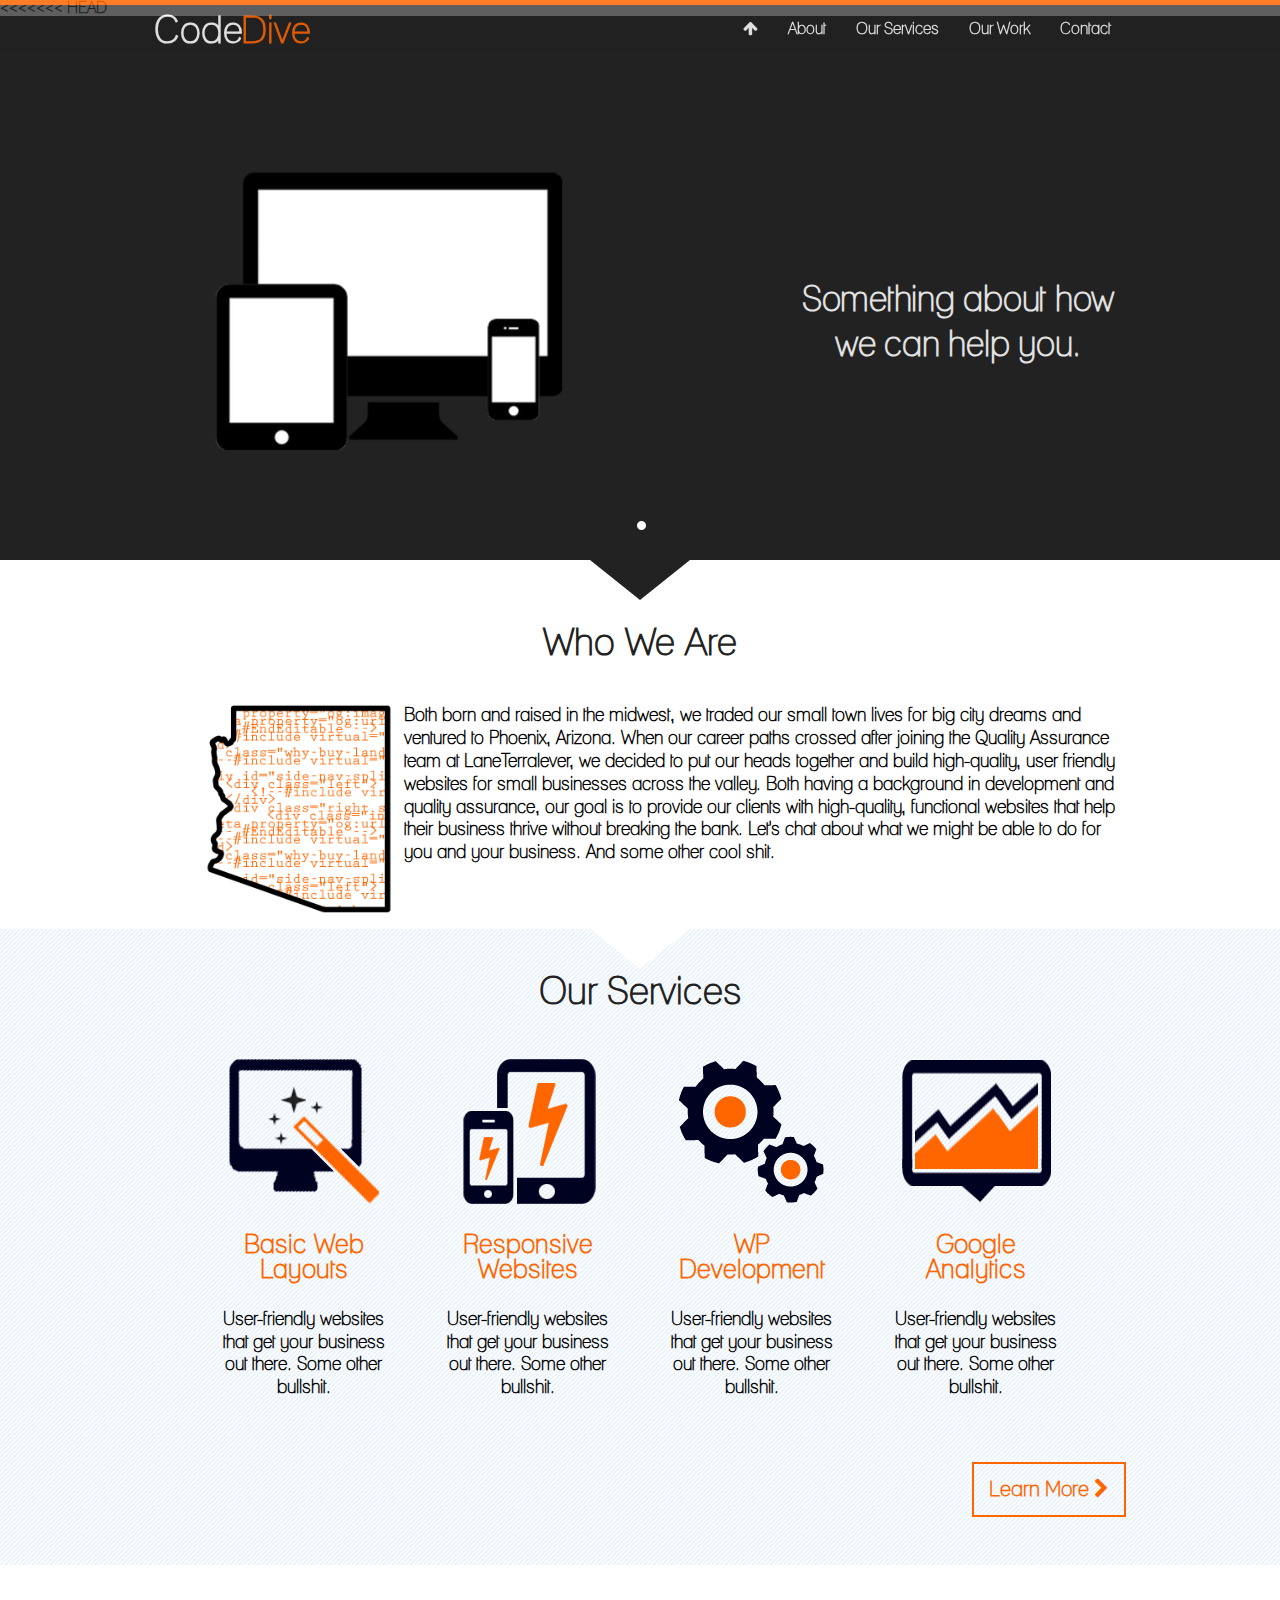
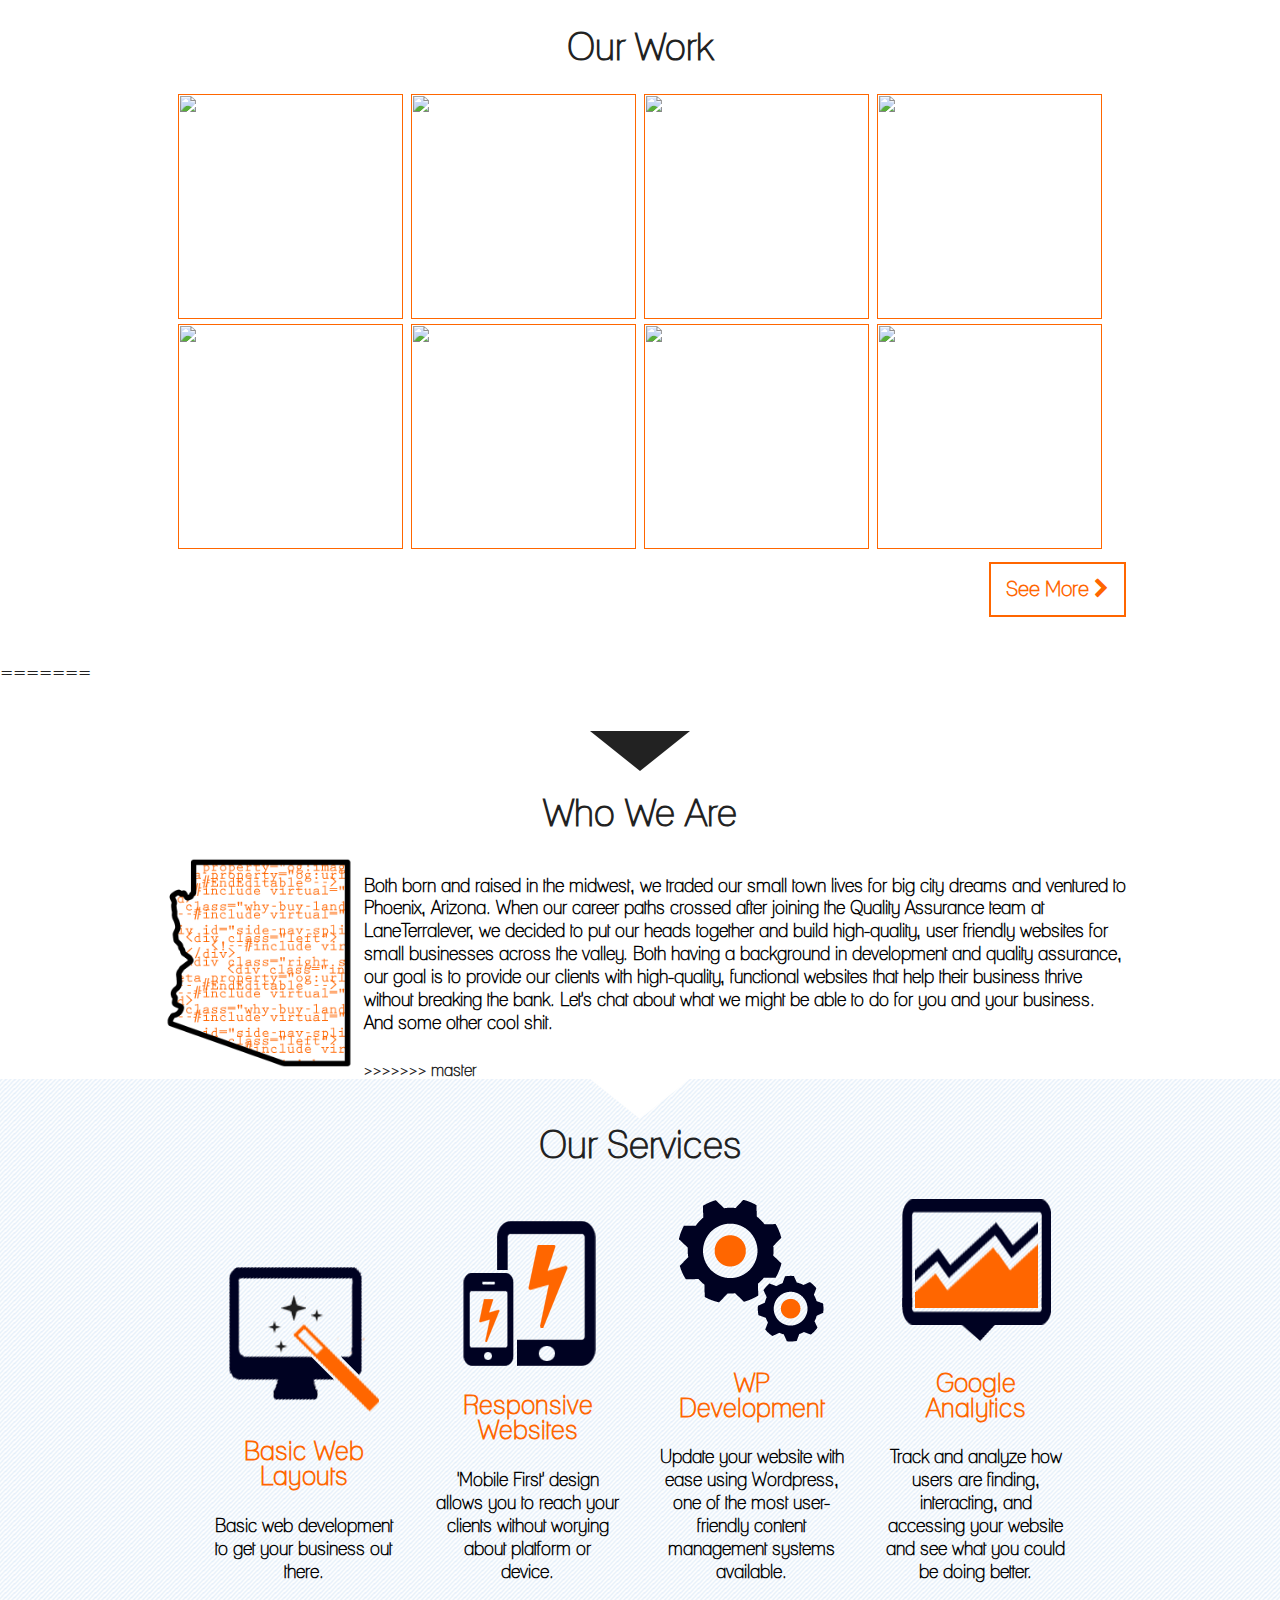
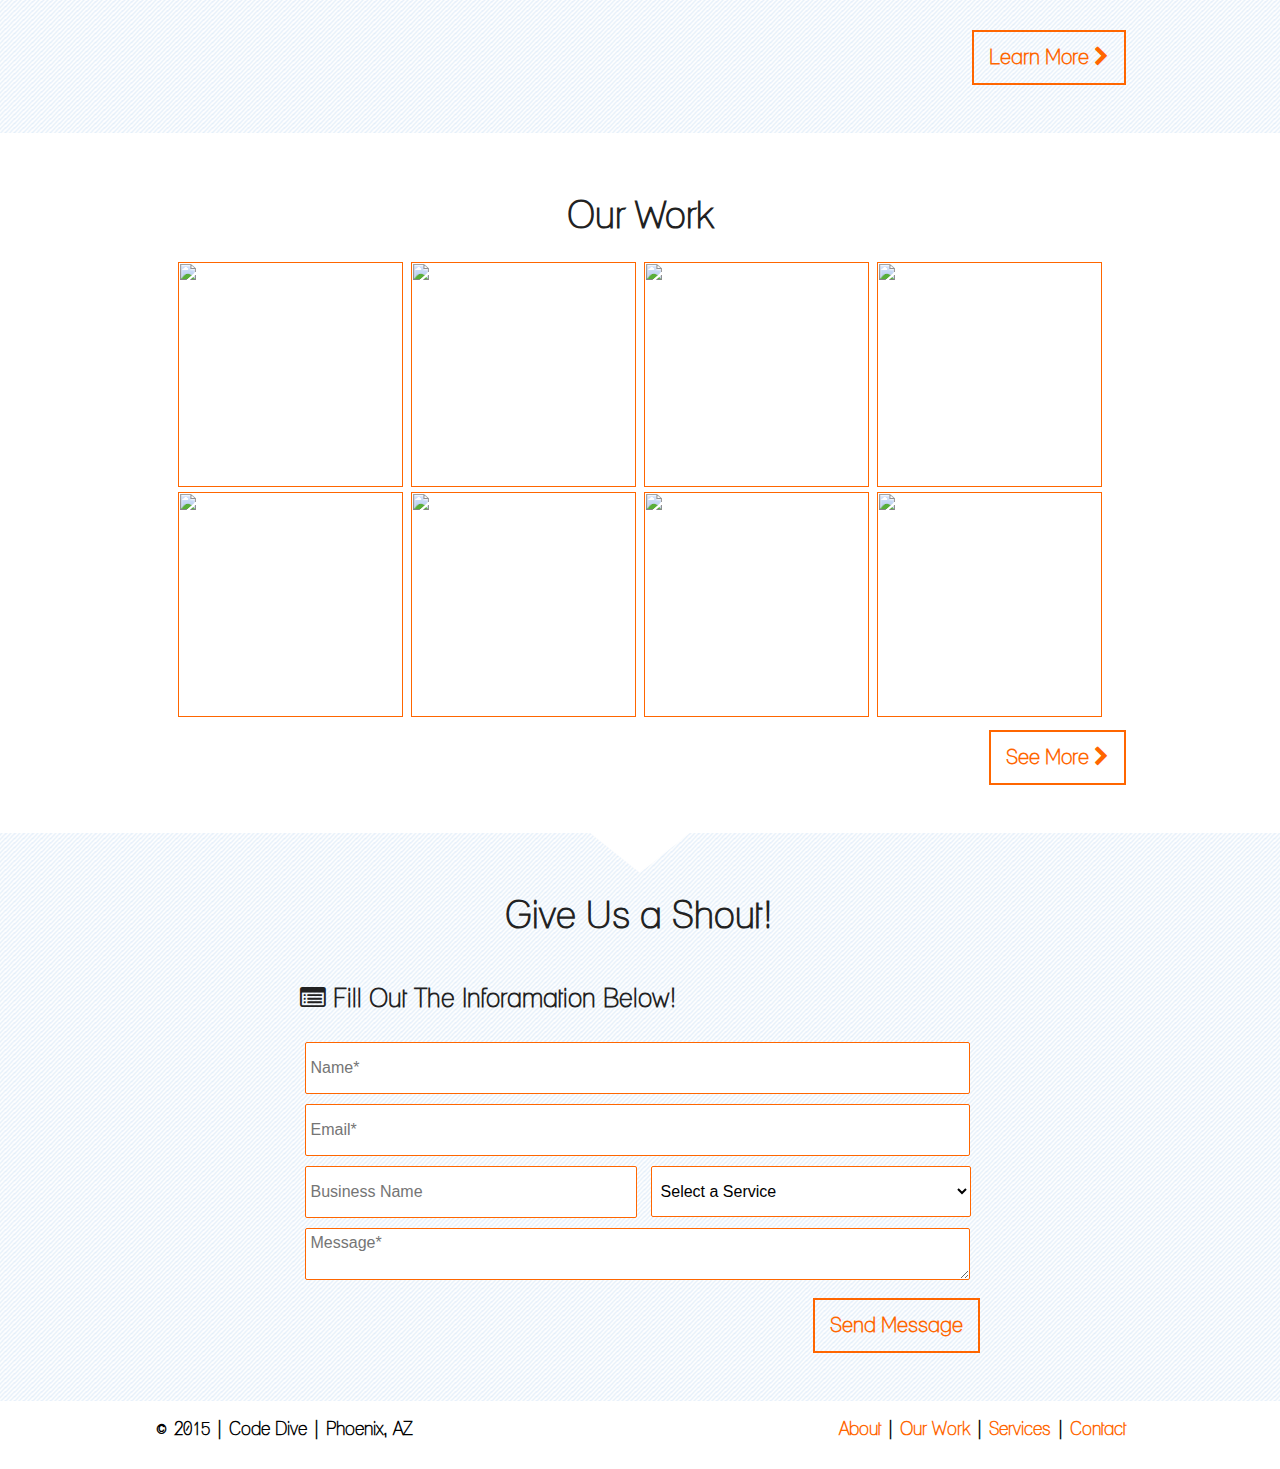
==== commit de69993e: "Merge branch 'master' into aarong" ====
--- a/index.html
+++ b/index.html
@@ -40,6 +40,136 @@
 		</div>
 	</div>
 </header>
+<<<<<<< HEAD
+    <!-- <a data-scroll class="topLink hide" href='#home'>Back to Top</a> -->
+
+    <div class="bannerBacking">
+    </div>
+    <div id="banner">
+        <!-- Jssor Slider Begin -->
+        <!-- To move inline styles to css file/block, please specify a class name for each element. --> 
+        <!-- ================================================== -->
+        <div id="slider1_container" class="slider1_container">
+                <!-- Loading Screen -->
+                <div u="loading" class="sliderLoadingScreen">
+                    <div class="sliderInner1">
+                    </div>
+                    <div class="sliderInner2">
+                    </div>
+                </div>
+            <!-- Slides Container -->
+            <div u="slides" class="sliderContainer">
+                <div class="MyBanner group">
+                    <figure id="bannerLeft">
+                        <img src="images/img/webMine.png" alt="Responsive Web Design" />
+                    </figure>
+                    <div id="bannerRight">
+                        <p>Something about how we can help you.</p>
+                    </div>
+                </div>
+                <figure>
+                    <img u="image" src2="images/img/1920/red.jpg" />
+                </figure>
+                <figure>
+                    <img u="image" src2="images/img/1920/purple.jpg" />
+                </figure>
+                <figure>
+                    <img u="image" src2="images/img/1920/blue.jpg" />
+                </figure>
+            </div>
+            <!-- indicators container -->
+                <div u="navigator" class="jssorb21 indicators">
+                    <div u="prototype"></div>
+                </div>
+            <!-- Arrow Left -->
+                <span u="arrowleft" class="jssora21l sliderLeftArrow">
+                </span>
+            <!-- Arrow Right --> 
+                <span u="arrowright" class="jssora21r sliderRightArrow">
+                </span>
+        </div> <!-- end slider container -->
+        <!-- Jssor Slider End -->
+    </div> <!-- end #banner -->
+    <div class='arrow-down-dark'></div><!--<div class='thang group'></div>-->
+<main id="content">
+    <section class="container">
+        <div id="whatWeDo">
+            <h2>Who We Are</h2>
+            <figure class='phx'>
+                <img src='images/img/az2.png' />
+            </figure>
+            <p>Both born and raised in the midwest, we traded our small town lives for big city dreams and ventured to Phoenix, Arizona. When our career paths crossed after joining the Quality Assurance team at LaneTerralever, we decided to put our heads together and build high-quality, user friendly websites for small businesses across the valley. Both having a background in development and quality assurance, our goal is to provide our clients with high-quality, functional websites that help their business thrive without breaking the bank. Let's chat about what we might be able to do for you and your business. And some other cool shit.</p>
+        </div>
+        <div class="clear">
+        </div>
+    </section><!-- end .container -->
+    <div class='arrow-down'></div>
+    <div class='bg'>
+        <section class="container">
+            <div id="WhatWeDo" class='group'>
+                <div class='services group'>
+                    <h2>Our Services</h2>
+                    <!-- Arrow Left -/->
+                    <span class="servicesArrowLeft sliderArrows">
+                        <img src="/images/img/home/left-arrow-small.png">
+                    </span>
+                    <!-- Arrow Right -/->
+                    <span class="servicesArrowRight sliderArrows">
+                        <img src="/images/img/home/right-arrow-small.png">
+                    </span>
+                    -->
+                    <div class="manualSlider">
+                        <figure class='serv'>
+                            <a href='#'>
+                                <img src='images/img/web-layouts.png' alt='something' />
+                                <h3>Basic Web Layouts</h3>
+                            </a>
+                            <p>User-friendly websites that get your business out there. Some other bullshit.</p>
+                        </figure>
+                        <figure class='serv'>
+                            <a href='#'>
+                                <img src='images/img/responsive-websites.png' alt='something' />
+                                <h3>Responsive Websites</h3>
+                            </a>
+                            <p>User-friendly websites that get your business out there. Some other bullshit.</p>
+                        </figure>
+                        <figure class='serv'>
+                            <a href='#'>
+                                <img src='images/img/wordpress-dev.png' alt='something' />
+                                <h3>WP Development</h3>
+                            </a>
+                            <p>User-friendly websites that get your business out there. Some other bullshit.</p>
+                        </figure>
+                        <figure class='serv'>
+                            <a href='#'>
+                                <img src='images/img/google-analytics.png' alt='something' />
+                                <h3>Google Analytics</h3>
+                            </a>
+                            <p>User-friendly websites that get your business out there. Some other bullshit.</p>
+                        </figure>
+                    </div>
+                    <a href='services.html' class='button'>Learn More <span class='fa fa-chevron-right'></span></a>
+                </div><!-- end #services -->
+            </div> <!-- end #WhatWeDo -->
+        </div> <!-- end .container -->
+    </section> <!-- end .bg -->
+    <section class="container">
+        <div id="OurWork" class='group'>
+            <h2>Our Work</h2>
+            <div class="samples">
+                <a href=""><img src="images/img/samples/" alt="" height="225px" width="225px"></a>
+                <a href=""><img src="images/img/samples/" alt="" height="225px" width="225px"></a>
+                <a href=""><img src="images/img/samples/" alt="" height="225px" width="225px"></a>
+                <a href=""><img src="images/img/samples/" alt="" height="225px" width="225px"></a>
+                <a href=""><img src="images/img/samples/" alt="" height="225px" width="225px"></a>
+                <a href=""><img src="images/img/samples/" alt="" height="225px" width="225px"></a>
+                <a href=""><img src="images/img/samples/" alt="" height="225px" width="225px"></a>
+                <a href=""><img src="images/img/samples/" alt="" height="225px" width="225px"></a>
+            </div>
+            <a href='work.html' class='button'>See More <span class='fa fa-chevron-right'></span></a>
+        </div>
+    </section>
+=======
 	<div id="banner">
 		<!-- Jssor Slider Begin -->
 		<!-- To move inline styles to css file/block, please specify a class name for each element. --> 
@@ -100,6 +230,7 @@
 			<p>Both born and raised in the midwest, we traded our small town lives for big city dreams and ventured to Phoenix, Arizona. When our career paths crossed after joining the Quality Assurance team at LaneTerralever, we decided to put our heads together and build high-quality, user friendly websites for small businesses across the valley. Both having a background in development and quality assurance, our goal is to provide our clients with high-quality, functional websites that help their business thrive without breaking the bank. Let's chat about what we might be able to do for you and your business. And some other cool shit.</p>
 		</div>
 	</div><!-- end .container -->
+>>>>>>> master
     <div class='arrow-down'></div>
 	<div class='bg'>
 		<div class="container">
--- a/site.css
+++ b/site.css
@@ -281,7 +281,7 @@
     height: auto;
     text-align: center;
 }
-#bannerLeft img {
+#bannerLeft img, #bannerLeft p {
     width: 50%;
     height: auto;
 }
@@ -511,18 +511,25 @@
       padding-bottom: 3em;
 }
 #contactForm {
-    width: 70%; /* 50px */
-    float: left;
-    box-sizing:border-box;
-    padding-right:14px;
-}
-#name, #email, #comment{
-    width: 96%;
-    border-radius: 2px;
-    background-color: #fff;
-    border: solid 1px #FF6600;
-    margin: 5px;
-}
+	width: 70%; /* 50px */
+	margin: 0 auto;
+}
+#name, #email, #comment, #business, #services {
+	width: 96%;
+	border-radius: 2px;
+	background-color: #fff;
+	border: solid 1px #FF6600;
+	margin: 5px;
+    height: 40px;
+}
+#business, #services {
+    width: 47%;
+}
+#services {
+    height: 51px;
+    padding: 5px;
+    font-size: 1em;
+	font-family: sans-serif;
 #name, #email {
     height: 40px;
 }
--- a/css/slider.css
+++ b/css/slider.css
@@ -45,7 +45,7 @@
 	line-height: 19px;
 	color: white;
 	font-size: 12px;
-	background: url(../img/b21.png) no-repeat;
+	background: url(../images/img/b21.png) no-repeat;
 	overflow: hidden;
 	cursor: pointer;
 }
